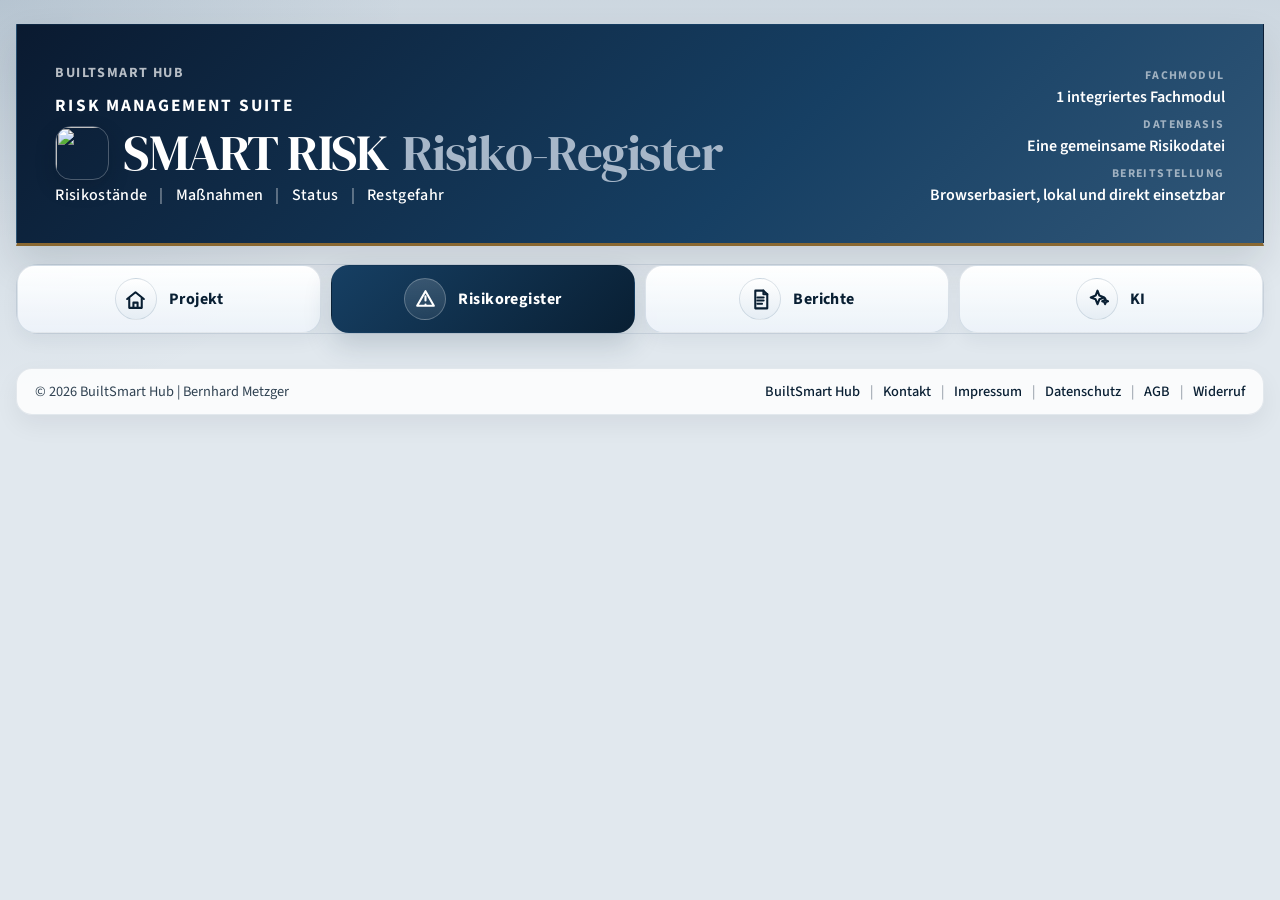
==== app/index.html @ 0a7e4579 "Place report note in process row" ====
<!DOCTYPE html>
<html lang="de">
<head>
  <meta charset="UTF-8">
  <meta name="viewport" content="width=device-width, initial-scale=1.0">
  <meta http-equiv="Cache-Control" content="no-store, no-cache, must-revalidate, max-age=0">
  <meta http-equiv="Pragma" content="no-cache">
  <meta http-equiv="Expires" content="0">
  <title>SMART RISK Risiko-Register</title>
  <link href="https://fonts.googleapis.com/css2?family=DM+Serif+Display:ital@0;1&family=Source+Sans+3:wght@400;500;600;700&family=Syne:wght@400;600;700;800&display=swap" rel="stylesheet">
  <style>
    :root {
      --bg:#e1e8ee;
      --panel:#ffffff;
      --panel-soft:#eef3f6;
      --panel-tint:#e8eef3;
      --line:#aebcca;
      --line-strong:#7f94a7;
      --text:#08131d;
      --muted:#304252;
      --brand:#163f63;
      --brand-dark:#091f33;
      --brand-soft:#ccdbe8;
      --accent:#8a6831;
      --success:#1f5f53;
      --danger:#7c3f36;
      --warning:#8a6831;
      --shadow:0 18px 36px rgba(10,23,36,0.12);
    }

    * { box-sizing:border-box; margin:0; padding:0; }

    body {
      font-family:'Source Sans 3',sans-serif;
      color:var(--text);
      background:
        radial-gradient(circle at top left, rgba(22,63,99,0.12), transparent 26%),
        linear-gradient(180deg, rgba(22,63,99,0.1), transparent 240px),
        var(--bg);
      min-height:100vh;
    }

    .app-shell {
      width:min(1500px, calc(100% - 32px));
      margin:0 auto;
      padding:24px 0 36px;
      display:flex;
      flex-direction:column;
      gap:18px;
    }

    .topbar {
      display:flex;
      justify-content:space-between;
      gap:24px;
      align-items:flex-end;
      padding:clamp(1.5rem,3vw,2.5rem) clamp(1.2rem,3vw,3rem);
      border-radius:0;
      color:#f8f9fb;
      background:linear-gradient(135deg,#0a1a30 0%, var(--brand) 60%, #315778 100%);
      border:1px solid rgba(22,63,99,0.12);
      border-bottom:3px solid var(--accent);
      box-shadow:var(--shadow);
      position:relative;
      overflow:hidden;
      flex-wrap:wrap;
    }

    .topbar::before {
      content:none;
    }

    .kicker {
      margin-bottom:10px;
      text-transform:uppercase;
      letter-spacing:0.1em;
      font-size:0.88rem;
      color:rgba(248,249,251,0.72);
      font-weight:700;
    }

    .suite-line {
      margin-bottom:8px;
      color:#ffffff;
      font-size:1.08rem;
      font-weight:700;
      letter-spacing:0.12em;
      text-transform:uppercase;
    }

    h1 {
      margin-bottom:6px;
      font-family:'DM Serif Display',serif;
      font-size:clamp(2.3rem, 3.95vw, 3.45rem);
      line-height:0.98;
      font-weight:400;
      letter-spacing:-0.03em;
      max-width:none;
      color:#ffffff;
      display:flex;
      align-items:center;
      gap:14px;
      white-space:nowrap;
      flex-wrap:wrap;
    }

    .header-brand-icon {
      width:clamp(44px, 4.2vw, 60px);
      height:clamp(44px, 4.2vw, 60px);
      flex:0 0 auto;
      object-fit:cover;
      border-radius:16px;
      border:1px solid rgba(255,255,255,0.26);
      box-shadow:0 8px 20px rgba(7,18,30,0.24);
      background:transparent;
    }

    .brand-smart {
      color:#a7b7c9;
    }

    .brand-d {
      color:#9AAFC3;
    }

    .brand-i {
      color:#9AAFC3;
    }

    .subtitle {
      margin-top:0;
      max-width:none;
      line-height:1.15;
      color:#ffffff;
      font-size:clamp(0.92rem, 1.25vw, 1.08rem);
      font-weight:500;
      letter-spacing:0.02em;
      display:flex;
      align-items:center;
      gap:0;
      width:calc(100% + 2rem);
      margin-right:-2rem;
    }

    .subtitle span {
      white-space:nowrap;
    }

    .subtitle .subtitle-sep {
      display:inline-block;
      margin:0 12px;
      color:rgba(255,255,255,0.58);
    }

    .header-left {
      display:flex;
      flex-direction:column;
      align-items:flex-start;
      gap:0;
      position:relative;
      z-index:1;
    }

    .brand-note {
      color:rgba(248,249,251,0.72);
      font-size:0.95rem;
      line-height:1.5;
      font-weight:600;
    }

    .topbar-summary {
      min-width:320px;
      display:flex;
      flex-direction:column;
      align-items:flex-end;
      gap:0.6rem;
      position:relative;
      z-index:1;
    }

    .header-right {
      padding-left:0;
      border-left:0;
    }

    .summary-stat,
    .panel,
    .module-shell,
    .kpi-card,
    .info-card,
    .banner {
      background:var(--panel);
      border:1px solid var(--line);
      box-shadow:var(--shadow);
    }

    .summary-stat {
      display:flex;
      flex-direction:column;
      align-items:flex-end;
      gap:0.22rem;
      background:none;
      border:none;
      box-shadow:none;
      padding:0;
    }

    .summary-stat span {
      font-size:0.74rem;
      letter-spacing:0.12em;
      text-transform:uppercase;
      color:rgba(248,249,251,0.58);
      font-weight:700;
    }

    .summary-stat strong {
      font-size:1rem;
      font-weight:600;
      color:#ffffff;
      line-height:1.18;
      font-family:'Source Sans 3',sans-serif;
      text-align:right;
      max-width:none;
      white-space:nowrap;
    }

    main {
      display:flex;
      flex-direction:column;
      gap:16px;
      align-items:stretch;
      min-width:0;
      position:relative;
    }

    .site-footer {
      display:flex;
      justify-content:space-between;
      align-items:center;
      gap:14px;
      flex-wrap:wrap;
      padding:12px 18px;
      border-radius:16px;
      background:rgba(255,255,255,0.82);
      border:1px solid rgba(22,63,99,0.10);
      box-shadow:0 10px 24px rgba(10,23,36,0.06);
      color:var(--muted);
      font-size:0.92rem;
    }

    .site-footer .footer-meta {
      color:var(--muted);
      font-size:0.9rem;
      font-weight:400;
      white-space:nowrap;
    }

    .site-footer .footer-links {
      display:flex;
      flex-wrap:wrap;
      align-items:center;
      gap:0;
      color:var(--muted);
      font-size:0.9rem;
      font-weight:400;
    }

    .site-footer .footer-links a,
    .site-footer .footer-links span {
      display:inline-flex;
      align-items:center;
    }

    .site-footer .footer-links a {
      color:var(--brand-dark);
      text-decoration:none;
      font-weight:500;
    }

    .site-footer .footer-links a:hover,
    .site-footer .footer-links a:focus-visible {
      text-decoration:underline;
      text-underline-offset:0.16em;
    }

    .site-footer .footer-sep {
      padding:0 10px;
      color:rgba(48,66,82,0.55);
      font-weight:400;
      user-select:none;
    }

    aside {
      display:block;
      width:100%;
      min-width:0;
      overflow:visible;
      position:relative;
      z-index:20;
    }

    aside > .panel,
    aside > details {
      min-width:0;
    }

    .module-panel {
      grid-column:1 / -1;
    }

    .command-bar-secondary {
      grid-column:1 / -1;
      display:flex;
      flex-direction:column;
      gap:8px;
      min-width:0;
      align-items:stretch;
      justify-content:flex-start;
      width:clamp(340px, 33.333%, 540px);
      margin-inline:auto;
      justify-self:center;
      position:relative;
      overflow:visible;
      isolation:isolate;
      z-index:30;
    }

    .secondary-panel-hidden {
      display:none !important;
    }

    .project-panel {
      grid-column:1 / -1;
    }

    .actions-panel {
      grid-column:1;
    }

    .ai-panel {
      grid-column:2;
    }

    .panel {
      border-radius:20px;
      overflow:hidden;
      background:linear-gradient(180deg, rgba(255,255,255,1), rgba(236,241,245,0.98));
      box-shadow:0 8px 24px rgba(13,40,64,0.05);
    }

    .module-panel {
      background:transparent;
      border:none;
      box-shadow:none;
      overflow:visible;
    }

    .module-panel .panel-body {
      padding:0;
    }

    .module-panel .nav-btn {
      width:100%;
      flex:none;
      min-width:0;
      justify-self:stretch;
      min-height:58px;
      padding:16px 20px;
      font-size:0.92rem;
      line-height:1.05;
      letter-spacing:0.02em;
      font-weight:700;
    }

    .module-panel .panel-body.nav-list {
      display:grid;
      grid-template-columns:repeat(4, minmax(0, 1fr));
      gap:10px;
      justify-content:stretch;
      align-items:stretch;
      width:100%;
    }

    .command-bar-secondary > details {
      flex:0 0 auto;
      min-width:0;
      position:relative;
      align-self:stretch;
      z-index:1;
      width:100%;
    }

    .command-bar-secondary .panel {
      border-radius:12px;
      width:100%;
      min-width:0;
      overflow:visible;
    }

    .command-bar-secondary .panel-head {
      padding:6px 9px;
      font-size:0.68rem;
      line-height:1;
      white-space:nowrap;
      overflow:hidden;
      text-overflow:ellipsis;
      border-radius:999px;
      border-bottom:0;
      box-shadow:none;
      background:rgba(255,255,255,0.82);
      border:1px solid rgba(22,63,99,0.12);
      letter-spacing:0.08em;
      text-transform:uppercase;
    }

    .command-bar-secondary > details[open] > .panel-head {
      border-radius:999px;
    }

    .command-bar-secondary .panel-body {
      position:absolute;
      left:0;
      right:0;
      top:calc(100% + 8px);
      padding:8px 10px 10px;
      gap:6px;
      z-index:30;
      max-height:min(68vh, 640px);
      overflow:auto;
      border-radius:14px;
      background:linear-gradient(180deg, rgba(255,255,255,1), rgba(236,241,245,0.98));
      box-shadow:0 20px 40px rgba(13,40,64,0.12);
      border:1px solid rgba(22,63,99,0.08);
      z-index:5000;
    }

    .command-bar-secondary .form-note {
      font-size:0.74rem;
      line-height:1.45;
    }

    .command-bar-secondary .action-btn,
    .command-bar-secondary .storage-status {
      min-height:30px;
      padding:6px 9px;
      font-size:0.78rem;
    }

    .command-bar-secondary {
      width:clamp(340px, 33.333%, 540px);
      max-width:100%;
      margin-inline:auto;
      justify-self:center;
    }

    .secondary-launcher-wrap {
      position:relative;
      margin-left:auto;
      width:32px;
      flex:0 0 auto;
      display:flex;
      align-items:center;
    }

    .secondary-launcher-menu {
      position:absolute;
      top:calc(100% + 8px);
      right:0;
      min-width:154px;
      display:grid;
      gap:6px;
      padding:8px;
      border-radius:14px;
      background:linear-gradient(180deg, rgba(255,255,255,0.99), rgba(236,241,245,0.98));
      border:1px solid rgba(22,63,99,0.12);
      box-shadow:0 18px 36px rgba(13,40,64,0.12);
      z-index:6000;
    }

    .secondary-launcher-menu[hidden] {
      display:none;
    }

    .secondary-launcher-menu button {
      width:100%;
      border:1px solid rgba(22,63,99,0.12);
      background:linear-gradient(180deg, #ffffff, #edf2f7);
      color:var(--brand-dark);
      border-radius:10px;
      padding:8px 10px;
      font-family:'Source Sans 3',sans-serif;
      font-size:0.76rem;
      font-weight:700;
      text-align:left;
      cursor:pointer;
    }

    .secondary-launcher-menu button:hover {
      background:linear-gradient(180deg, #f8fbfd, #e8eef3);
      border-color:rgba(22,63,99,0.22);
    }

    .command-bar-secondary > details[open] {
      z-index:5001;
    }

    .content {
      position:relative;
      z-index:1;
    }

    .panel-head {
      padding:14px 16px;
      background:linear-gradient(180deg, rgba(215,226,235,1), rgba(236,242,247,1));
      border-bottom:1px solid var(--line);
      font-size:0.82rem;
      font-weight:700;
      letter-spacing:0.04em;
      color:var(--brand-dark);
      line-height:1.25;
    }

    .panel-body {
      padding:14px 16px 16px;
      display:flex;
      flex-direction:column;
      gap:10px;
    }

    .collapsible-panel > summary {
      list-style:none;
      cursor:pointer;
    }

    .collapsible-panel > summary::-webkit-details-marker {
      display:none;
    }

    .collapsible-panel-head {
      display:flex;
      align-items:center;
      justify-content:space-between;
      gap:10px;
    }

    .section-title {
      display:inline-flex;
      align-items:center;
      gap:10px;
      letter-spacing:0.08em;
      text-transform:uppercase;
    }

    .section-icon {
      width:26px;
      height:26px;
      display:inline-flex;
      align-items:center;
      justify-content:center;
      border-radius:999px;
      background:linear-gradient(180deg, rgba(255,255,255,0.92), rgba(229,237,244,0.94));
      border:1px solid rgba(22,63,99,0.18);
      box-shadow:inset 0 1px 0 rgba(255,255,255,0.85);
      color:var(--brand-dark);
      flex:0 0 auto;
    }

    .section-icon svg {
      width:15px;
      height:15px;
      display:block;
      stroke:currentColor;
      fill:none;
      stroke-width:1.8;
      stroke-linecap:round;
      stroke-linejoin:round;
    }

    .ai-panel-head .section-icon {
      color:var(--danger);
      background:linear-gradient(180deg, rgba(255,248,248,0.98), rgba(245,232,233,0.96));
      border-color:rgba(168,51,60,0.16);
    }

    .section-label {
      display:inline-block;
    }

    .collapsible-panel-head::after {
      content:"";
      width:10px;
      height:10px;
      border-right:2px solid currentColor;
      border-bottom:2px solid currentColor;
      transform:rotate(45deg);
      transition:transform 0.2s ease, opacity 0.2s ease;
      opacity:0.8;
      margin-left:auto;
      flex:0 0 auto;
    }

    .collapsible-panel[open] .collapsible-panel-head::after {
      transform:rotate(225deg);
    }

    .collapsible-panel {
      transition:transform 0.22s ease, box-shadow 0.22s ease, border-color 0.22s ease, background 0.22s ease;
    }

    .collapsible-panel:hover {
      transform:translateY(-2px);
      box-shadow:0 16px 34px rgba(13,40,64,0.1);
    }

    .action-file-grid {
      display:grid;
      gap:10px;
      margin-bottom:2px;
    }

    .action-file-grid .form-field {
      gap:4px;
    }

    .action-file-grid .form-field label {
      text-transform:none;
      font-size:0.82rem;
      letter-spacing:0.02em;
    }

    .project-files-card {
      background:linear-gradient(180deg, rgba(255,255,255,0.98), rgba(244,249,253,0.96));
      border-color:rgba(22,63,99,0.12);
    }

    .project-files-head {
      display:flex;
      align-items:flex-start;
      justify-content:space-between;
      flex-wrap:wrap;
      gap:14px;
      margin-bottom:12px;
    }

    .project-files-head h3 {
      margin:0;
    }

    .project-files-head p {
      margin:6px 0 0;
      color:var(--muted-text);
      font-size:0.92rem;
      line-height:1.45;
    }

    .project-files-status {
      margin:0;
      white-space:pre-line;
      flex:1 1 100%;
      width:100%;
      min-height:auto;
      justify-content:flex-start;
      align-items:flex-start;
      text-align:left;
      overflow-wrap:anywhere;
      line-height:1.35;
    }

    .project-files-body {
      display:grid;
      gap:12px;
    }

    .project-files-body .form-note {
      margin:0;
    }

    .project-files-actions {
      display:grid;
      grid-template-columns:repeat(2, minmax(0, 1fr));
      gap:10px;
    }

    .project-files-actions .action-btn {
      width:100%;
    }

    .project-files-recent {
      display:grid;
      gap:10px;
      padding:12px;
      border-radius:14px;
      background:rgba(255,255,255,0.72);
      border:1px solid rgba(22,63,99,0.1);
    }

    .project-files-recent-head {
      display:flex;
      align-items:baseline;
      justify-content:space-between;
      gap:12px;
    }

    .project-files-recent-head h4 {
      margin:0;
      font-size:0.92rem;
      letter-spacing:0.02em;
      text-transform:uppercase;
      color:var(--brand-dark);
    }

    .project-files-recent-head span {
      color:var(--muted-text);
      font-size:0.82rem;
      white-space:nowrap;
    }

    .project-files-recent-note-inline {
      display:flex;
      gap:16px;
      align-items:flex-start;
      flex-wrap:nowrap;
    }

    .project-files-recent-note-inline span {
      min-width:0;
    }

    .field-hint {
      margin-top:4px;
      font-size:0.76rem;
      line-height:1.35;
      color:var(--muted);
      font-weight:600;
    }

    .project-export-filename-row {
      display:flex;
      align-items:stretch;
      gap:10px;
      width:min(40%, 560px);
      min-width:320px;
      margin:0 auto;
    }

    .project-export-filename-row input {
      flex:1 1 auto;
      min-width:0;
    }

    .project-export-filename-suffix {
      flex:0 0 auto;
      display:inline-flex;
      align-items:center;
      padding:0 12px;
      border-radius:12px;
      border:1px solid rgba(22,63,99,0.16);
      background:linear-gradient(180deg, #f6f8fa, #e6edf3);
      color:var(--muted-text);
      font-size:0.84rem;
      font-weight:700;
      letter-spacing:0.02em;
      white-space:nowrap;
    }

    .project-files-recent-list {
      display:grid;
      grid-template-columns:repeat(3, minmax(0, 1fr));
      gap:8px;
    }

    .project-files-recent-item {
      display:grid;
      grid-template-columns:minmax(0, 1fr) 130px;
      gap:12px;
      align-items:start;
      min-height:0;
      padding:10px 12px;
      border-radius:12px;
      background:rgba(255,255,255,0.9);
      border:1px solid rgba(22,63,99,0.08);
    }

    .project-files-recent-actions {
      display:flex;
      flex-direction:column;
      gap:6px;
      justify-content:flex-start;
    }

    .project-files-recent-meta {
      display:grid;
      gap:2px;
      min-width:0;
    }

    .project-files-recent-meta strong {
      color:var(--text);
      font-size:0.96rem;
      line-height:1.25;
    }

    .project-files-recent-meta span,
    .project-files-recent-meta small {
      color:var(--muted-text);
      font-size:0.84rem;
      line-height:1.3;
    }

    .project-files-recent-item .action-btn {
      min-height:30px;
      padding:0.34rem 0.75rem;
      display:flex;
      align-items:center;
      justify-content:center;
      text-align:center;
      line-height:1.2;
    }

    @keyframes tabLiftIn {
      from {
        opacity:0;
        transform:translateY(8px);
      }

      to {
        opacity:1;
        transform:translateY(0);
      }
    }

    .module-panel .panel-body.nav-list {
      display:grid;
      grid-template-columns:repeat(4, minmax(0, 1fr));
      gap:10px;
      padding:0;
      background:transparent;
      box-shadow:none;
      align-items:stretch;
    }

    .nav-btn,
    .action-btn {
      border:1px solid var(--line);
      background:linear-gradient(180deg, #f6f8fa, #e6edf3);
      color:var(--brand-dark);
      border-radius:12px;
      padding:13px 14px;
      font-family:'Source Sans 3',sans-serif;
      font-size:0.84rem;
      font-weight:700;
      cursor:pointer;
      text-align:left;
      transition:transform 0.2s ease, box-shadow 0.2s ease, background 0.2s ease, color 0.2s ease, border-color 0.2s ease, filter 0.2s ease;
      min-height:48px;
    }

    .nav-btn {
      width:100%;
      flex:none;
      justify-content:center;
      text-align:center;
      letter-spacing:0.03em;
      border-radius:16px;
      min-height:54px;
      padding:14px 20px;
      border:1px solid rgba(22,63,99,0.16);
      background:linear-gradient(180deg, rgba(255,255,255,0.98), rgba(237,242,247,0.96));
      position:relative;
      box-shadow:0 10px 22px rgba(15,39,62,0.06);
      animation:tabLiftIn 420ms ease both;
    }

    .module-panel .nav-list {
      display:grid;
      grid-template-columns:repeat(4, minmax(0, 1fr));
      gap:12px;
      padding:10px;
      border:1px solid rgba(22,63,99,0.10);
      border-radius:22px;
      background:linear-gradient(180deg, rgba(255,255,255,0.98), rgba(245,248,251,0.96));
      box-shadow:0 18px 36px rgba(18,41,64,0.08);
    }

    .module-panel .nav-btn {
      min-height:68px;
      padding:12px 18px 11px;
      border-radius:18px;
      border:1px solid rgba(22,63,99,0.12);
      background:linear-gradient(180deg, rgba(255,255,255,0.98), rgba(236,242,248,0.96));
      box-shadow:inset 0 1px 0 rgba(255,255,255,0.9), 0 8px 18px rgba(18,41,64,0.05);
      position:relative;
      overflow:hidden;
    }

    .module-panel .nav-btn .nav-btn-content {
      display:grid;
      grid-template-columns:42px auto;
      gap:12px;
      align-items:center;
      justify-content:center;
      width:fit-content;
      margin:0 auto;
    }

    .module-panel .nav-btn .nav-label {
      font-size:1rem;
      letter-spacing:0.03em;
      text-align:center;
      min-width:0;
    }

    .module-panel .nav-btn .nav-icon {
      width:42px;
      height:42px;
      background:linear-gradient(180deg, rgba(255,255,255,0.98), rgba(229,237,244,0.98));
      border:1px solid rgba(22,63,99,0.14);
      box-shadow:inset 0 1px 0 rgba(255,255,255,0.9);
      color:var(--brand-dark);
    }

    .nav-launcher {
      width:32px;
      min-width:32px;
      max-width:32px;
      min-height:32px;
      padding:0;
      margin-left:auto;
      align-self:center;
      background:transparent;
      border:0;
      box-shadow:none;
      border-radius:0;
    }

    .nav-launcher:hover,
    .nav-launcher:focus-visible {
      background:transparent;
      border:0;
      box-shadow:none;
      transform:none;
    }

    .nav-launcher .nav-btn-content {
      gap:0;
    }

    .nav-launcher .nav-icon {
      width:18px;
      height:18px;
      background:transparent;
      border:0;
      box-shadow:none;
    }

    .nav-launcher .nav-icon svg {
      width:18px;
      height:18px;
    }

    .nav-btn-content {
      display:inline-flex;
      align-items:center;
      justify-content:center;
      gap:16px;
      width:100%;
    }

    .nav-icon {
      width:46px;
      height:46px;
      display:inline-flex;
      align-items:center;
      justify-content:center;
      border-radius:999px;
      background:linear-gradient(180deg, rgba(255,255,255,0.98), rgba(229,237,244,0.98));
      border:1px solid rgba(22,63,99,0.16);
      color:var(--brand-dark);
      box-shadow:inset 0 1px 0 rgba(255,255,255,0.86);
      flex:0 0 auto;
    }

    .nav-icon svg {
      width:25px;
      height:25px;
      display:block;
      stroke:currentColor;
      fill:none;
      stroke-width:2;
      stroke-linecap:round;
      stroke-linejoin:round;
      flex:0 0 auto;
    }

    .nav-label {
      display:inline-block;
      line-height:1.05;
      white-space:nowrap;
      font-size:1.02rem;
      font-weight:700;
    }

    .nav-btn.active .nav-icon {
      background:linear-gradient(180deg, rgba(255,255,255,0.16), rgba(255,255,255,0.08));
      border-color:rgba(255,255,255,0.25);
      color:#ffffff;
      box-shadow:none;
    }

    .nav-btn.active .nav-icon svg {
      stroke:#ffffff !important;
    }

    .nav-btn:nth-child(1) { animation-delay:40ms; }
    .nav-btn:nth-child(2) { animation-delay:92ms; }
    .nav-btn:nth-child(3) { animation-delay:144ms; }

    #saveProjectBtn,
    #loadProjectBtn,
    #resetProjectBtn,
    #loadDemoBtn,
    #saveAiSettingsBtn,
    #testAiSettingsBtn,
    #disconnectAiSettingsBtn {
      display:flex;
      align-items:center;
      justify-content:center;
      text-align:center;
    }

    #disconnectAiSettingsBtn {
      background:linear-gradient(180deg, #f8ece9, #f0ddd8);
    }

    .nav-btn:hover,
    .action-btn:hover {
      border-color:var(--brand);
      color:var(--brand);
      background:linear-gradient(180deg, #f7fafc, #e8eef3);
      transform:translateY(-1px);
      box-shadow:0 10px 22px rgba(15,39,62,0.08);
    }

    .nav-btn.active,
    .action-btn.primary {
      background:linear-gradient(135deg, var(--brand), var(--brand-dark));
      color:#fff;
      border-color:transparent;
      box-shadow:0 12px 28px rgba(22,49,73,0.18);
      transform:translateY(-1px);
    }

    .module-panel .nav-btn.active::before {
      background:linear-gradient(180deg, rgba(255,255,255,0.6), rgba(255,255,255,0.18));
      opacity:1;
    }

    .action-btn.success {
      background:linear-gradient(180deg, #edf7f1, #d8ebe0);
      color:#245845;
      border-color:#b9d7c3;
    }

    .action-btn.danger {
      background:linear-gradient(180deg, #f9efec, #efddd8);
      color:#8a3b33;
      border-color:#dfb2aa;
    }

    .action-btn.is-loading {
      position:relative;
      padding-left:44px;
    }

    .action-btn.is-loading::before {
      content:"⌛";
      position:absolute;
      left:14px;
      top:50%;
      transform:translateY(-50%);
      font-size:0.92rem;
    }

    .action-btn.success[disabled] {
      opacity:1;
      cursor:default;
      box-shadow:0 0 0 1px rgba(255,255,255,0.16) inset;
    }

    .danger-icon-btn {
      width:32px;
      height:32px;
      display:inline-flex;
      align-items:center;
      justify-content:center;
      border-radius:999px;
      border:1px solid rgba(183,88,77,0.22);
      background:linear-gradient(180deg, #fff4f1, #f5dfd9);
      color:#9a3d33;
      font-size:1.1rem;
      font-weight:700;
      line-height:1;
      cursor:pointer;
      transition:transform 160ms ease, box-shadow 160ms ease, border-color 160ms ease;
    }

    .danger-icon-btn:hover {
      transform:translateY(-1px);
      border-color:rgba(183,88,77,0.35);
      box-shadow:0 8px 18px rgba(183,88,77,0.14);
    }

    .content {
      display:flex;
      flex-direction:column;
      gap:18px;
      min-width:0;
      width:100%;
      position:relative;
      z-index:1;
    }

    #appView {
      min-width:0;
    }

    .banner {
      border-radius:18px;
      padding:16px 18px;
      background:linear-gradient(180deg, #f5f9fc, #e8eff4);
    }

    .banner strong {
      display:block;
      margin-bottom:6px;
      color:var(--brand-dark);
      font-family:'Source Sans 3',sans-serif;
      font-size:0.98rem;
      font-weight:700;
      letter-spacing:0.01em;
      line-height:1.25;
    }

    .banner p {
      color:var(--muted);
      font-size:0.92rem;
      line-height:1.72;
    }

    .module-shell {
      border-radius:22px;
      padding:16px;
      display:flex;
      flex-direction:column;
      gap:16px;
      border:1px solid rgba(22,63,99,0.12);
      background:linear-gradient(180deg, rgba(248,251,253,0.98), rgba(237,243,247,0.96));
      box-shadow:inset 0 1px 0 rgba(255,255,255,0.7);
      min-width:0;
    }

    .module-title {
      display:flex;
      justify-content:space-between;
      gap:14px;
      align-items:flex-start;
      flex-wrap:wrap;
    }

    .module-title .badge {
      align-self:flex-start;
      margin-top:4px;
    }

    .module-title > div {
      min-width:0;
      flex:1 1 760px;
      max-width:980px;
    }

    .kpi-card,
    .info-card,
    .table-wrap {
      min-width:0;
    }

    .module-title h2 {
      margin-bottom:6px;
      color:var(--brand-dark);
      font-family:'DM Serif Display',serif;
      font-size:2rem;
      font-weight:400;
      line-height:1;
    }

    .module-title p {
      color:var(--muted);
      max-width:none;
      line-height:1.72;
      font-size:0.98rem;
    }

    .module-project-line {
      display:flex;
      align-items:baseline;
      gap:10px;
      flex-wrap:wrap;
      margin:2px 0 0;
      color:var(--brand-dark);
      line-height:1.2;
    }

    .module-header-body {
      display:flex;
      flex-direction:column;
      align-items:flex-start;
      gap:0;
      flex:1 1 auto;
      min-height:72px;
    }

    .module-project-gap {
      height:12px;
    }

    .module-project-name,
    .module-project-type,
    .module-project-location {
      font-size:1.28rem;
      font-weight:800;
      letter-spacing:0.01em;
    }

    .module-project-separator {
      font-size:1.15rem;
      font-weight:800;
      color:rgba(22,63,99,0.7);
    }

    .module-intro-copy {
      margin:0;
      color:var(--muted);
      max-width:none;
      line-height:1.65;
      font-size:0.98rem;
    }

    .module-intro-spacer {
      height:6px;
    }

    .risk-register-title-meta {
      display:flex;
      align-items:center;
      gap:10px;
      flex-wrap:wrap;
      margin-top:2px;
    }

    .risk-register-title-meta-name {
      color:var(--brand-dark);
      font-size:1.02rem;
      font-weight:700;
      line-height:1.3;
    }

    .badge {
      display:inline-flex;
      align-items:center;
      padding:6px 10px;
      border-radius:999px;
      background:rgba(22,63,99,0.08);
      color:var(--brand);
      font-size:0.76rem;
      font-weight:700;
      letter-spacing:0.04em;
      text-transform:uppercase;
      border:1px solid rgba(22,63,99,0.1);
    }

    .time-status-line {
      margin-bottom:12px;
    }

    .time-status-badge {
      display:inline-flex;
      align-items:center;
      padding:8px 12px;
      border-radius:999px;
      font-size:0.84rem;
      font-weight:700;
      letter-spacing:0.02em;
      border:1px solid transparent;
    }

    .time-status-badge.neutral {
      background:linear-gradient(180deg, #f2f5f8, #e6edf3);
      color:#526374;
      border-color:#d1dbe4;
    }

    .time-status-badge.active {
      background:linear-gradient(180deg, #eef7f1, #dbeee2);
      color:#245845;
      border-color:#b5d8c2;
    }

    .time-status-badge.warn {
      background:linear-gradient(180deg, #f9f2e5, #f0e1c5);
      color:#845f1f;
      border-color:#dec398;
    }

    .time-status-badge.critical {
      background:linear-gradient(180deg, #faece9, #f3d8d2);
      color:#8a3b33;
      border-color:#dfb2aa;
    }

    .kpi-grid,
    .card-grid {
      display:grid;
      gap:14px;
    }

    .kpi-grid {
      grid-template-columns:repeat(auto-fit,minmax(180px,1fr));
    }

    .card-grid {
      grid-template-columns:repeat(auto-fit,minmax(280px,1fr));
    }

    .ai-hub-grid {
      display:flex;
      flex-direction:column;
      gap:16px;
      min-width:0;
    }

    @media (max-width: 1180px) {
      .ai-hub-grid {
        grid-template-columns:1fr;
      }

      .ai-chat-panel-body,
      .ai-connection-panel .panel-body {
        padding:14px 14px 16px;
      }

      .ai-chat-top {
        min-height:0;
      }
    }

    .ai-chat-card {
      display:flex;
      flex-direction:column;
      gap:12px;
      align-self:stretch;
      height:auto;
    }

    .ai-chat-top {
      display:grid;
      gap:12px;
      min-height:0;
      flex:0 0 auto;
    }

    .ai-chat-bottom {
      display:grid;
      gap:10px;
      flex:1 1 auto;
      min-height:0;
    }

    .ai-chat-head {
      display:flex;
      align-items:flex-start;
      justify-content:space-between;
      gap:12px;
    }

    .ai-chat-head-copy {
      display:grid;
      gap:4px;
      min-width:0;
      flex:1 1 auto;
    }

    .ai-chat-head-copy .form-note {
      white-space:nowrap;
      overflow:hidden;
      text-overflow:ellipsis;
      font-size:0.84rem;
    }

    .ai-chat-head h3 {
      margin:0;
    }

    .ai-chat-context {
      margin:0;
      padding:10px 12px;
      border:1px solid rgba(156,173,192,0.48);
      border-radius:14px;
      background:linear-gradient(180deg, rgba(250,252,254,1), rgba(243,247,250,1));
      color:var(--muted);
      font-size:0.83rem;
      line-height:1.5;
      min-height:72px;
      display:flex;
      align-items:center;
    }

    .ai-chat-prompts {
      display:flex;
      flex-wrap:wrap;
      gap:8px;
      margin-top:4px;
    }

    .ai-chat-prompts.three-cols {
      display:grid;
      grid-template-columns:repeat(3, minmax(0, 1fr));
      align-items:stretch;
    }

    .ai-chat-prompts.three-cols .ai-chat-chip {
      width:100%;
      min-width:0;
      white-space:nowrap;
      overflow:hidden;
      text-overflow:ellipsis;
      font-size:0.86rem;
    }

    .ai-chat-prompts.help-flow {
      display:flex;
      flex-wrap:wrap;
      gap:8px;
    }

    .ai-chat-prompts.help-flow .ai-chat-chip {
      width:auto;
      white-space:nowrap;
      font-size:0.88rem;
    }

    .ai-chat-chip {
      height:auto;
      min-height:38px;
      padding:0.54rem 0.98rem;
      white-space:normal;
      line-height:1.3;
      font-size:0.9rem;
      letter-spacing:0.01em;
      box-shadow:none;
    }

    .ai-chat-history {
      display:grid;
      gap:10px;
      max-height:320px;
      overflow:auto;
      padding:12px;
      border:1px solid rgba(156,173,192,0.44);
      border-radius:16px;
      background:linear-gradient(180deg, rgba(250,252,254,1), rgba(244,247,250,1));
      box-shadow:inset 0 1px 0 rgba(255,255,255,0.85);
    }

    .ai-chat-output {
      display:grid;
      gap:8px;
      min-height:200px;
      padding:12px 13px;
      border:1px solid rgba(156,173,192,0.46);
      border-radius:16px;
      background:linear-gradient(180deg, rgba(248,251,253,1), rgba(240,245,249,1));
    }

    .ai-chat-output.tone-success {
      border-color:rgba(57,119,78,0.18);
      background:linear-gradient(180deg, rgba(243,251,245,1), rgba(231,245,235,1));
    }

    .ai-chat-output.tone-danger {
      border-color:rgba(168,51,60,0.18);
      background:linear-gradient(180deg, rgba(255,246,246,1), rgba(249,237,237,1));
    }

    .ai-chat-output.is-loading {
      border-color:rgba(24,95,64,0.24);
      background:linear-gradient(180deg, rgba(241,250,244,1), rgba(232,245,236,1));
    }

    .ai-chat-output strong {
      font-size:0.8rem;
      letter-spacing:0.08em;
      text-transform:uppercase;
      color:var(--muted);
    }

    .ai-chat-output-body {
      display:grid;
      gap:8px;
    }

    .ai-chat-output-loading {
      display:flex;
      align-items:center;
      gap:10px;
      min-height:28px;
      color:#2f7148;
      font-weight:700;
    }

    .ai-chat-output-spinner {
      width:16px;
      height:16px;
      border-radius:50%;
      border:2px solid rgba(47,113,72,0.2);
      border-top-color:#2f7148;
      animation: report-ai-spin 0.9s linear infinite;
      flex:0 0 auto;
    }

    .ai-chat-output-answer {
      white-space:pre-wrap;
      line-height:1.6;
      color:#2f7148;
      font-weight:600;
    }

    .ai-chat-output-answer strong,
    .ai-chat-bubble-body strong {
      font-weight:800;
      color:inherit;
    }

    .ai-chat-output-actions {
      display:flex;
      justify-content:flex-end;
      margin:8px 0 0;
    }

    .ai-chat-output-actions .action-btn {
      height:32px;
      min-height:32px;
      max-height:32px;
      padding-top:0.32rem;
      padding-bottom:0.32rem;
    }

    .ai-chat-log {
      display:grid;
      gap:10px;
    }

    .ai-chat-empty {
      display:grid;
      gap:4px;
      color:var(--muted);
      font-size:0.84rem;
      line-height:1.45;
    }

    .ai-chat-bubble {
      display:grid;
      gap:6px;
      padding:12px 13px;
      border-radius:14px;
      border:1px solid rgba(156,173,192,0.42);
      background:linear-gradient(180deg, rgba(255,255,255,1), rgba(247,250,253,1));
      box-shadow:inset 0 1px 0 rgba(255,255,255,0.76);
    }

    .ai-chat-bubble.user {
      border-color:rgba(22,63,99,0.18);
      background:linear-gradient(180deg, rgba(244,248,252,1), rgba(234,241,248,1));
    }

    .ai-chat-bubble.assistant {
      border-color:rgba(88,118,150,0.18);
      background:linear-gradient(180deg, rgba(255,255,255,1), rgba(244,247,250,1));
    }

    .ai-chat-bubble-head {
      display:flex;
      justify-content:space-between;
      gap:10px;
      font-size:0.72rem;
      letter-spacing:0.08em;
      text-transform:uppercase;
      color:var(--muted);
    }

    .ai-chat-bubble-body {
      white-space:pre-wrap;
      line-height:1.55;
      color:var(--ink);
      font-size:0.93rem;
    }

    .ai-chat-bubble.user .ai-chat-bubble-body {
      font-weight:700;
      color:#10263a;
    }

    .ai-chat-bubble.assistant .ai-chat-bubble-body {
      font-weight:600;
      color:#1e384f;
    }

    .ai-chat-bubble-body strong {
      font-weight:800;
    }

    .ai-chat-composer {
      display:grid;
      gap:8px;
    }

    .ai-chat-composer.compact textarea {
      height:72px;
      min-height:72px;
    }

    .ai-chat-composer textarea {
      min-height:96px;
      resize:vertical;
      padding:12px 14px;
      font-size:0.96rem;
      line-height:1.45;
    }

    .ai-chat-actions {
      display:flex;
      flex-wrap:wrap;
      gap:8px;
    }

    .ai-chat-actions .action-btn {
      height:32px;
      min-height:32px;
      max-height:32px;
      padding-top:0.32rem;
      padding-bottom:0.32rem;
      box-shadow:none;
    }

    .ai-chat-status {
      white-space:nowrap;
    }

    .ai-chat-status-neutral {
      background:linear-gradient(180deg, rgba(249,251,253,1), rgba(241,245,249,1));
      color:var(--brand-dark);
      border-color:rgba(156,173,192,0.38);
    }

    .ai-chat-status-busy {
      background:rgba(22,63,99,0.08);
      color:var(--brand-dark);
      border-color:rgba(22,63,99,0.16);
    }

    .ai-chat-status-success {
      background:rgba(57,119,78,0.1);
      color:#2f7148;
      border-color:rgba(57,119,78,0.16);
    }

    .ai-chat-status-danger {
      background:rgba(168,51,60,0.1);
      color:#a43a43;
      border-color:rgba(168,51,60,0.18);
    }

    .report-top-risk-grid {
      display:grid;
      grid-template-columns:repeat(3, minmax(0, 1fr));
      gap:12px;
    }

    @media (max-width: 980px) {
      .report-top-risk-grid {
        grid-template-columns:repeat(auto-fit, minmax(240px, 1fr));
      }
    }

    .report-option-grid {
      display:grid;
      grid-template-columns:repeat(auto-fit,minmax(240px,1fr));
      gap:12px;
      margin-top:22px;
    }

    .report-export-grid {
      display:grid;
      grid-template-columns:minmax(0, 1.25fr) minmax(0, 0.85fr);
      gap:12px;
      margin-top:14px;
    }

    @media (max-width: 920px) {
      .report-export-grid {
        grid-template-columns:1fr;
      }
    }

    .export-stack {
      display:grid;
      gap:12px;
    }

    .export-mini-card {
      border:1px solid rgba(156,173,192,0.72);
      border-radius:16px;
      padding:14px 16px;
      background:
        radial-gradient(circle at top right, rgba(22,63,99,0.05), transparent 42%),
        linear-gradient(180deg, #ffffff, #eef3f7);
      box-shadow:inset 0 1px 0 rgba(255,255,255,0.8);
    }

    .export-mini-card h4 {
      margin-bottom:8px;
      font-family:'Source Sans 3',sans-serif;
      font-size:0.98rem;
      font-weight:700;
      color:var(--brand-dark);
    }

    .export-format-help {
      padding-left:18px;
      display:grid;
      gap:4px;
      margin:10px 0 0;
      color:var(--muted);
      font-size:0.9rem;
      line-height:1.55;
    }

    .export-format-help strong {
      color:var(--brand-dark);
    }

    .report-output-actions .action-btn {
      text-decoration:none;
    }

    .export-mini-card-secondary {
      background:
        radial-gradient(circle at top right, rgba(22,63,99,0.04), transparent 42%),
        linear-gradient(180deg, #ffffff, #f4f7fa);
    }

    .report-mode-grid {
      display:grid;
      grid-template-columns:repeat(auto-fit,minmax(260px,1fr));
      gap:10px;
      margin-top:8px;
      margin-bottom:4px;
    }

    .report-mode-card {
      position:relative;
      display:flex;
      flex-direction:column;
      gap:4px;
      align-items:flex-start;
      width:100%;
      text-align:left;
      padding:14px 16px 14px 20px;
      border-radius:16px;
      border:1px solid rgba(156,173,192,0.72);
      background:
        radial-gradient(circle at top right, rgba(22,63,99,0.06), transparent 42%),
        linear-gradient(180deg, #ffffff, #eef2f5);
      box-shadow:inset 0 1px 0 rgba(255,255,255,0.78);
      cursor:pointer;
      transition:border-color .18s ease, box-shadow .18s ease, transform .18s ease, background .18s ease;
      font-family:'Source Sans 3',sans-serif;
      color:var(--text);
    }

    .report-mode-card:hover {
      transform:translateY(-1px);
      border-color:rgba(65,97,143,0.34);
      box-shadow:0 10px 20px rgba(10,23,36,0.06), inset 0 1px 0 rgba(255,255,255,0.86);
    }

    .report-mode-card.is-active {
      border-color:rgba(17,24,34,0.62);
      background:
        radial-gradient(circle at top right, rgba(17,24,34,0.14), transparent 42%),
        linear-gradient(180deg, #f8f9fb, #d7dde5);
      box-shadow:0 18px 32px rgba(10,23,36,0.12), inset 0 1px 0 rgba(255,255,255,0.82);
      transform:translateY(-1px);
    }

    .report-mode-card[data-report-mode="risk"]::before {
      background:linear-gradient(180deg, #b4584d, #d38a7f);
    }

    .report-mode-card[data-report-mode="management"]::before {
      background:linear-gradient(180deg, #163f63, #4a6d8a);
    }

    .report-mode-card[data-report-mode="risk"] strong {
      color:#8a3b33;
    }

    .report-mode-card[data-report-mode="management"] strong {
      color:#163f63;
    }

    .report-mode-card[data-report-mode="risk"].is-active strong {
      color:#6f2e28;
    }

    .report-mode-card[data-report-mode="management"].is-active strong {
      color:#0f3050;
    }

    .report-mode-card::before {
      content:"";
      position:absolute;
      inset:0 auto 0 0;
      width:6px;
      border-radius:16px 0 0 16px;
      background:linear-gradient(180deg, #9faabc, #c6d0db);
    }

    .report-mode-card.is-active::before {
      background:linear-gradient(180deg, #111111, #505a63);
    }

    .report-mode-card strong {
      font-size:1rem;
      line-height:1.2;
      color:var(--brand-dark);
    }

    .report-mode-card.is-active strong {
      color:#08111c;
    }

    .report-mode-card span {
      font-size:0.88rem;
      line-height:1.45;
      color:var(--muted);
    }

    .report-mode-card.is-active span {
      color:#2f3b49;
    }

    .report-option-card {
      position:relative;
      display:flex;
      gap:12px;
      align-items:flex-start;
      padding:14px 16px;
      border-radius:16px;
      border:1px solid rgba(156,173,192,0.72);
      background:linear-gradient(180deg, #ffffff, #edf1f5);
      box-shadow:inset 0 1px 0 rgba(255,255,255,0.78);
      cursor:pointer;
      transition:border-color .18s ease, box-shadow .18s ease, transform .18s ease, background .18s ease;
    }

    .report-option-card:hover {
      transform:translateY(-1px);
      border-color:rgba(65,97,143,0.34);
      box-shadow:0 10px 20px rgba(10,23,36,0.06), inset 0 1px 0 rgba(255,255,255,0.86);
    }

    .report-option-card.is-active {
      border-color:rgba(17,24,34,0.62);
      background:
        radial-gradient(circle at top right, rgba(17,24,34,0.14), transparent 38%),
        linear-gradient(180deg, #f7f8fa, #d7dde5);
      box-shadow:0 18px 32px rgba(10,23,36,0.12), inset 0 1px 0 rgba(255,255,255,0.78);
      transform:translateY(-1px);
    }

    .report-option-card.is-active::before {
      content:"";
      position:absolute;
      inset:0 auto 0 0;
      width:6px;
      border-radius:16px 0 0 16px;
      background:linear-gradient(180deg, #111111, #505a63);
    }

    .report-option-card input {
      position:absolute;
      opacity:0;
      pointer-events:none;
      width:1px;
      height:1px;
    }

    .report-mode-check,
    .report-option-check {
      width:18px;
      height:18px;
      margin-top:3px;
      flex:0 0 auto;
      border-radius:6px;
      border:1.5px solid #8a96a3;
      background:linear-gradient(180deg, #e4ebf1, #cfd8e1);
      position:relative;
      display:inline-flex;
      align-items:center;
      justify-content:center;
      box-shadow:inset 0 1px 0 rgba(255,255,255,0.8);
    }

    .report-mode-check::before,
    .report-option-check::before {
      content:"";
      width:6px;
      height:3px;
      border-left:2px solid #111111;
      border-bottom:2px solid #111111;
      transform:rotate(-45deg) translateY(-1px);
      opacity:0;
      transition:opacity .16s ease, border-color .16s ease;
    }

    .report-mode-card:not(.is-active) .report-mode-check,
    .report-option-card:not(.is-active) .report-option-check {
      background:linear-gradient(180deg, #e4ebf1, #cfd8e1);
      border-color:#8a96a3;
    }

    .report-mode-card:not(.is-active) .report-mode-check::before,
    .report-option-card:not(.is-active) .report-option-check::before {
      opacity:0;
    }

    .report-mode-card.is-active .report-mode-check,
    .report-option-card.is-active .report-option-check {
      border-color:#111111;
      background:linear-gradient(180deg, #111111, #505a63);
      box-shadow:inset 0 1px 0 rgba(255,255,255,0.12);
    }

    .report-mode-card.is-active .report-mode-check::before,
    .report-option-card.is-active .report-option-check::before {
      border-left-color:#ffffff;
      border-bottom-color:#ffffff;
      opacity:1;
    }

    .report-option-copy {
      display:flex;
      flex-direction:column;
      gap:4px;
    }

    .report-option-copy strong {
      color:var(--brand-dark);
      font-size:0.98rem;
      line-height:1.2;
    }

    .report-option-card.is-active .report-option-copy strong {
      color:#08111c;
    }

    .report-option-copy span {
      color:var(--muted);
      font-size:0.88rem;
      line-height:1.45;
    }

    .report-option-card.is-active .report-option-copy span {
      color:#2f3b49;
    }

    .report-top-risk-grid .risk-tone-card {
      position:relative;
      overflow:hidden;
      display:flex;
      flex-direction:column;
      gap:5px;
      min-height:210px;
    }

    .report-top-risk-grid .risk-tone-card::before {
      content:"";
      position:absolute;
      inset:0 auto 0 0;
      width:6px;
      border-radius:14px 0 0 14px;
      background:linear-gradient(180deg, #9faabc, #c6d0db);
    }

    .report-top-risk-grid .risk-tone-card.risk-tone-critical {
      background:
        radial-gradient(circle at top right, rgba(180,88,77,0.1), transparent 38%),
        linear-gradient(180deg, #ffffff, #f8ebe9);
      border-color:rgba(180,88,77,0.22);
    }

    .report-top-risk-grid .risk-tone-card.risk-tone-critical::before {
      background:linear-gradient(180deg, #b4584d, #d38a7f);
    }

    .report-top-risk-grid .risk-tone-card.risk-tone-warn {
      background:
        radial-gradient(circle at top right, rgba(169,134,65,0.1), transparent 38%),
        linear-gradient(180deg, #ffffff, #f7f2e4);
      border-color:rgba(169,134,65,0.22);
    }

    .report-top-risk-grid .risk-tone-card.risk-tone-warn::before {
      background:linear-gradient(180deg, #a98641, #cfab68);
    }

    .report-top-risk-grid .risk-tone-card.risk-tone-neutral {
      background:
        radial-gradient(circle at top right, rgba(79,132,178,0.08), transparent 38%),
        linear-gradient(180deg, #ffffff, #edf4fa);
      border-color:rgba(79,132,178,0.18);
    }

    .report-top-risk-grid .risk-tone-card.risk-tone-neutral::before {
      background:linear-gradient(180deg, #4f84b2, #7aa7cf);
    }

    .report-top-risk-grid .risk-tone-card label {
      font-size:0.79rem;
      letter-spacing:0.05em;
      color:#425466;
      font-weight:700;
    }

    .risk-top-risk-title {
      margin:0 0 7px;
      min-height:2.72em;
      display:grid;
      grid-template-rows:1.36em 1.36em;
      row-gap:0;
      align-content:start;
    }

    .risk-top-risk-title-line {
      display:block;
      font-size:1.04rem;
      line-height:1.12;
      font-weight:900;
      color:#0b2036;
      min-height:1.36em;
      overflow:hidden;
    }

    .risk-top-risk-title-line.is-empty {
      opacity:0;
    }

    .risk-top-risk-list {
      margin:0;
      padding:0 0 0 16px;
      display:grid;
      gap:2px;
      color:#4b5d6e;
      font-size:0.86rem;
      line-height:1.18;
    }

    .risk-top-risk-list li {
      margin:0;
    }

    .report-output-card .code-box {
      max-height:none;
      min-height:220px;
      resize:vertical;
      overflow:auto;
    }

    .report-output-card textarea.code-box {
      width:100%;
      border:1px solid var(--line);
      border-radius:18px;
      background:linear-gradient(180deg, rgba(255,255,255,0.98), rgba(245,248,251,0.98));
      font-family:'Source Sans 3','Segoe UI',sans-serif;
      font-size:0.97rem;
      color:var(--brand-dark);
      line-height:1.58;
      padding:20px 20px 22px;
      letter-spacing:0.012em;
      font-variant-numeric:tabular-nums;
      box-shadow:inset 0 1px 0 rgba(255,255,255,0.85);
      outline:none;
      appearance:none;
      -webkit-appearance:none;
      -moz-appearance:none;
    }

    .report-output-card textarea.code-box:focus {
      border-color:rgba(22,63,99,0.35);
      box-shadow:0 0 0 3px rgba(22,63,99,0.08), inset 0 1px 0 rgba(255,255,255,0.9);
    }

    .report-output-card textarea.code-box::selection {
      background:rgba(22,63,99,0.14);
    }

    .report-output-card .report-draft-editor {
      min-height:220px;
      white-space:normal;
    }

    .report-output-card .report-draft-editor:focus {
      outline:none;
    }

    .report-output-card .report-document-title,
    .report-workshop-card .report-document-title {
      margin:0 0 14px;
      padding:0 0 10px;
      font-family:'DM Serif Display',Georgia,serif;
      font-size:1.42rem;
      line-height:1.1;
      letter-spacing:0.015em;
      font-weight:700;
      color:var(--brand-dark);
      border-bottom:1px solid rgba(22,63,99,0.12);
    }

    .report-output-card .report-section-heading,
    .report-workshop-card .report-section-heading {
      margin:16px 0 6px;
      font-size:1.02rem;
      font-weight:800;
      color:var(--brand-dark);
    }

    .report-output-card .report-section-heading strong,
    .report-workshop-card .report-section-heading strong {
      font-weight:800;
    }

    .report-output-card .report-section-number,
    .report-workshop-card .report-section-number {
      color:var(--brand-blue);
      margin-right:6px;
    }

    .report-output-card .report-project-line,
    .report-workshop-card .report-project-line {
      margin:0 0 5px;
      color:var(--brand-dark);
      line-height:1.45;
      font-weight:400;
    }

    .report-output-card .report-project-line-main,
    .report-workshop-card .report-project-line-main {
      font-size:1.18rem;
      font-weight:800;
    }

    .report-output-card .report-project-line-main span,
    .report-workshop-card .report-project-line-main span {
      font-weight:800;
    }

    .report-output-card .report-project-line-secondary,
    .report-workshop-card .report-project-line-secondary {
      font-size:1rem;
      font-weight:400;
    }

    .report-output-card .report-meta-line,
    .report-workshop-card .report-meta-line {
      margin:0 0 6px;
      color:var(--muted-text);
      font-size:0.92rem;
    }

    .report-output-card .report-meta-line-break,
    .report-workshop-card .report-meta-line-break {
      margin-bottom:12px;
    }

    .report-output-card .report-paragraph,
    .report-workshop-card .report-paragraph {
      margin:0 0 10px;
      line-height:1.72;
    }

    .report-output-card .report-paragraph-spacer,
    .report-workshop-card .report-paragraph-spacer {
      height:10px;
    }

    .report-draft-toolbar {
      display:flex;
      flex-wrap:nowrap;
      gap:8px;
      align-items:center;
      margin:12px 0 10px;
      width:100%;
      overflow-x:auto;
    }

    .report-draft-toolbar-group,
    .report-draft-toolbar-history {
      display:flex;
      flex-wrap:nowrap;
      gap:8px;
      align-items:center;
    }

    .report-draft-toolbar-history {
      margin-left:auto;
      width:auto;
      align-items:center;
      justify-content:flex-end;
    }

    .report-draft-toolbar .action-btn,
    .report-draft-toolbar-history .action-btn {
      font-family:'Source Sans 3',sans-serif;
      font-size:0.8rem;
      font-weight:700;
      line-height:1.15;
      letter-spacing:0;
      width:auto;
      min-width:0;
      padding:0.45rem 0.72rem;
      min-height:38px;
      display:inline-flex;
      align-items:center;
      justify-content:center;
      text-align:center;
      white-space:nowrap;
      flex:0 0 auto;
      position:relative;
    }

    .report-draft-toolbar-history .action-btn {
      width:11rem;
      min-width:11rem;
    }

    .report-draft-toolbar-spacer {
      flex:1 1 auto;
      min-width:16px;
    }

    .report-draft-toolbar .action-btn {
      min-height:34px;
      border-radius:999px;
    }

    .report-draft-toolbar .action-btn:hover,
    .report-draft-toolbar-history .action-btn:hover,
    .report-draft-toolbar .action-btn.primary:hover,
    .report-draft-toolbar-history .action-btn.primary:hover {
      transform:none;
      box-shadow:0 8px 18px rgba(15,39,62,0.08);
    }

    .report-process-note {
      margin:0 0 12px;
      padding:10px 12px 9px;
      border-radius:14px;
      background:rgba(255,255,255,0.7);
      border:1px solid rgba(22,63,99,0.12);
      color:var(--text);
    }

    .report-process-note strong {
      display:block;
      margin:0 0 8px;
      font-size:0.92rem;
      letter-spacing:0.02em;
      text-transform:uppercase;
      color:var(--brand-dark);
    }

    .report-process-grid {
      display:grid;
      grid-template-columns:repeat(5, minmax(0, 1fr));
      gap:10px;
      color:var(--muted-text);
      align-items:stretch;
    }

    .report-process-step.optional {
      background:
        radial-gradient(circle at top right, rgba(22,63,99,0.06), transparent 42%),
        linear-gradient(180deg, #fbfdff, #f2f7fb);
      border-style:dashed;
    }

    .report-process-step {
      display:grid;
      grid-template-columns:auto 1fr;
      gap:10px;
      align-items:start;
      padding:10px 12px;
      border-radius:12px;
      background:rgba(255,255,255,0.9);
      border:1px solid rgba(22,63,99,0.08);
      box-shadow:inset 0 1px 0 rgba(255,255,255,0.65);
    }

    .report-process-step-number {
      display:inline-flex;
      align-items:center;
      justify-content:center;
      min-width:26px;
      height:26px;
      border-radius:999px;
      background:rgba(22,63,99,0.12);
      color:var(--brand-dark);
      font-size:0.86rem;
      font-weight:800;
      line-height:1;
    }

    .report-process-step-text {
      font-size:0.94rem;
      line-height:1.42;
    }

    .report-process-step-flag {
      display:inline-flex;
      align-items:center;
      justify-content:center;
      margin-right:8px;
      padding:2px 8px;
      border-radius:999px;
      background:rgba(22,63,99,0.1);
      color:var(--brand-dark);
      font-size:0.76rem;
      font-weight:800;
      letter-spacing:0.02em;
      text-transform:uppercase;
      vertical-align:baseline;
    }

    .report-process-step-note {
      display:block;
      margin-top:6px;
      color:var(--muted-text);
      font-size:0.86rem;
      line-height:1.42;
    }

    .report-process-note-tile {
      display:grid;
      grid-template-columns:auto 1fr;
      gap:10px;
      align-items:start;
      padding:10px 12px;
      border-radius:12px;
      background:rgba(255,255,255,0.84);
      border:1px dashed rgba(22,63,99,0.18);
      color:var(--muted-text);
      font-family:inherit;
      font-size:0.94rem;
      line-height:1.42;
      min-height:100%;
    }

    .report-process-note-badge {
      display:inline-flex;
      align-items:center;
      justify-content:center;
      min-width:26px;
      height:26px;
      border-radius:999px;
      background:rgba(22,63,99,0.12);
      color:var(--brand-dark);
      font-size:0.9rem;
      font-weight:800;
      line-height:1;
    }

    .report-process-note-text {
      font-family:inherit;
      padding-top:1px;
    }

    @media (max-width: 900px) {
      .report-process-grid {
        grid-template-columns:repeat(2, minmax(0, 1fr));
      }

      .report-process-step:nth-child(2) {
        grid-column:1 / -1;
      }

      .project-files-head {
        flex-direction:column;
      }

      .project-files-actions {
        grid-template-columns:1fr;
      }

      .project-files-recent-list,
      .project-files-recent-head,
      .project-files-recent-item {
        grid-template-columns:1fr;
      }

      .project-files-recent-actions {
        flex-direction:column;
      }

      .project-files-recent-note-inline {
        flex-direction:column;
        flex-wrap:wrap;
        gap:4px;
      }

      .project-export-filename-row {
        flex-direction:column;
        width:100%;
        min-width:0;
      }

      .project-export-filename-suffix {
        justify-content:flex-start;
        width:max-content;
      }

      .project-files-recent-item .action-btn {
        width:100%;
      }
    }

    .report-output-card .report-draft-editor ul,
    .report-output-card .report-draft-editor ol {
      margin:0 0 12px 1.25em;
      padding-left:1.1em;
    }

    .report-output-card .report-draft-editor li {
      margin:0 0 5px;
    }

    .report-output-card .report-draft-editor font[size="5"] {
      font-size:1.18em;
    }

    .report-output-card .report-draft-editor font[size="4"] {
      font-size:1.08em;
    }

    .report-output-card .report-draft-editor font[size="3"] {
      font-size:1em;
    }

    .report-output-card .report-draft-editor font[size="2"] {
      font-size:0.9em;
    }

    .report-output-card .report-draft-editor blockquote {
      margin:0 0 12px;
      padding:4px 0 4px 16px;
      border-left:5px solid rgba(22,63,99,0.7);
      background:rgba(22,63,99,0.04);
      border-radius:0 8px 8px 0;
      color:#334454;
      font-style:italic;
      display:block;
    }

    .report-draft-toolbar-note {
      margin:0 0 10px;
      color:#1f3e5d;
      font-size:0.88rem;
      line-height:1.35;
      font-weight:600;
    }

    .report-output-card,
    .report-workshop-card {
      margin-top:4px;
    }

    .report-output-actions {
      margin-top:10px;
      display:flex;
      gap:10px;
      flex-wrap:wrap;
      justify-content:center;
      width:100%;
      max-width:none;
    }

    .report-output-actions .action-btn {
      display:flex;
      align-items:center;
      justify-content:center;
      text-align:center;
      white-space:nowrap;
      width:100%;
      min-height:56px;
      padding:16px 24px;
    }

    .ai-workshop-grid {
      display:grid;
      grid-template-columns:repeat(2, minmax(0, 1fr));
      gap:10px;
      margin-top:10px;
    }

    .report-workshop-actions {
      grid-template-columns:minmax(0, 1fr);
      justify-content:center;
      width:100%;
      max-width:none;
    }

    .report-workshop-actions-inline {
      grid-template-columns:repeat(3, minmax(0, 1fr));
    }

    .report-workshop-actions .action-btn {
      white-space:nowrap;
      width:100%;
      min-height:56px;
      padding:16px 24px;
    }

    .form-field input::placeholder,
    .form-field textarea::placeholder,
    .report-export-grid input::placeholder {
      color:rgba(22,63,99,0.42);
      opacity:1;
      font-style:italic;
    }

    @media (max-width: 640px) {
      .report-process-grid {
        grid-template-columns:1fr;
      }

      .report-process-step:nth-child(2) {
        grid-column:auto;
      }
    }

    .ai-workshop-grid .action-btn {
      display:flex;
      align-items:center;
      justify-content:center;
      text-align:center;
      min-height:56px;
      line-height:1.25;
      white-space:nowrap;
    }

    .ai-workshop-result-actions {
      display:grid;
      grid-template-columns:repeat(2, minmax(0, 1fr));
      gap:10px;
      margin-top:12px;
      align-items:stretch;
    }

    .ai-workshop-result-actions .action-btn {
      display:flex;
      align-items:center;
      justify-content:center;
      text-align:center;
      min-height:52px;
      line-height:1.25;
    }

    .ai-workshop-output {
      margin-top:10px;
      min-height:200px;
      resize:vertical;
      overflow:auto;
      display:flex;
      flex-direction:column;
      justify-content:center;
      align-items:stretch;
    }

    .report-output-card .report-draft-editor,
    .report-workshop-card .ai-workshop-output {
      max-width:100%;
      box-sizing:border-box;
      overflow-x:hidden;
      overflow-wrap:anywhere;
      word-break:break-word;
    }

    .report-output-card .report-draft-editor > div,
    .report-output-card .report-draft-editor .report-document-title,
    .report-output-card .report-draft-editor .report-meta-line,
    .report-output-card .report-draft-editor .report-section-heading,
    .report-output-card .report-draft-editor .report-paragraph,
    .report-workshop-card .ai-workshop-output > div,
    .report-workshop-card .ai-workshop-output .report-document-title,
    .report-workshop-card .ai-workshop-output .report-meta-line,
    .report-workshop-card .ai-workshop-output .report-section-heading,
    .report-workshop-card .ai-workshop-output .report-paragraph {
      max-width:100%;
      white-space:normal;
      overflow-wrap:anywhere;
      word-break:break-word;
    }

    .ai-workshop-output.is-loading {
      opacity:0.85;
    }

    .report-ai-loader {
      display:inline-flex;
      flex-wrap:nowrap;
      align-items:center;
      gap:8px;
      margin:8px 0 3px;
      padding:7px 10px;
      border-radius:10px;
      background:rgba(255,255,255,0.55);
      border:1px solid rgba(22,63,99,0.12);
      color:var(--brand-dark);
      font-weight:700;
      font-size:0.92rem;
      width:fit-content;
      max-width:100%;
      align-self:flex-start;
    }

    .report-ai-loader-spinner {
      width:14px;
      height:14px;
      border-radius:50%;
      border:2px solid rgba(22,63,99,0.2);
      border-top-color:var(--brand-blue);
      animation: report-ai-spin 0.9s linear infinite;
      flex:0 0 auto;
    }

    .report-ai-loader-text {
      line-height:1.2;
      flex:1 1 auto;
      min-width:0;
      white-space:nowrap;
    }

    .report-ai-loader-percent {
      flex:0 0 auto;
      min-width:38px;
      text-align:right;
      font-variant-numeric:tabular-nums;
      color:var(--brand-dark);
      font-weight:800;
    }

    .ai-workshop-output.tone-success {
      border-color:rgba(93,151,118,0.45);
      background:linear-gradient(180deg, rgba(232,244,236,1), rgba(217,233,222,1));
      color:#245845;
    }

    .ai-workshop-output.tone-danger {
      border-color:rgba(183,85,84,0.45);
      background:linear-gradient(180deg, rgba(248,233,231,1), rgba(239,221,219,1));
      color:#8c3b39;
    }

    .ai-workshop-result-list {
      display:grid;
      gap:12px;
      margin-top:10px;
    }

    .ai-workshop-result-card {
      border:1px dashed rgba(43,56,78,0.2);
      border-radius:14px;
      background:rgba(255,255,255,0.7);
      padding:12px 12px 10px;
      display:grid;
      gap:10px;
      box-shadow:0 1px 0 rgba(255,255,255,0.75) inset;
    }

    .ai-workshop-result-card-head {
      display:flex;
      align-items:flex-start;
      justify-content:space-between;
      gap:10px;
    }

    @keyframes report-ai-spin {
      from { transform: rotate(0deg); }
      to { transform: rotate(360deg); }
    }

    .ai-workshop-result-card-head .badge {
      background:rgba(43,56,78,0.08);
      color:#2b384e;
    }

    .ai-workshop-result-card-grid {
      display:grid;
      grid-template-columns:repeat(2, minmax(0, 1fr));
      gap:10px;
      align-items:stretch;
    }

    .ai-workshop-result-card-column {
      display:grid;
      gap:10px;
      min-width:0;
      height:100%;
      align-content:start;
    }

    .ai-workshop-result-card-row {
      display:grid;
      grid-template-columns:repeat(2, minmax(0, 1fr));
      gap:10px;
      min-width:0;
    }

    .ai-workshop-result-card-grid > div {
      display:grid;
      gap:4px;
      min-width:0;
    }

    .ai-workshop-result-card-column > div {
      display:grid;
      gap:3px;
      min-width:0;
      padding:6px 8px;
      border-radius:12px;
      background:rgba(255,255,255,0.65);
      border:1px solid rgba(156,173,192,0.22);
      min-height:56px;
    }

    .ai-workshop-result-card-row > div {
      display:grid;
      gap:3px;
      min-width:0;
      padding:6px 8px;
      border-radius:12px;
      background:rgba(255,255,255,0.65);
      border:1px solid rgba(156,173,192,0.22);
      min-height:56px;
    }

    .risk-input-grid,
    .risk-output-grid {
      display:grid;
      grid-template-columns:repeat(4, minmax(0, 1fr));
      gap:12px;
      align-items:start;
      grid-column:1 / -1;
    }

    .risk-grid-spacer {
      min-width:0;
      min-height:1px;
      visibility:hidden;
    }

    @media (max-width: 1140px) {
      .risk-input-grid,
      .risk-output-grid {
        grid-template-columns:repeat(2, minmax(0, 1fr));
      }
    }

    @media (max-width: 720px) {
      .risk-input-grid,
      .risk-output-grid {
        grid-template-columns:1fr;
      }
    }

    .ai-workshop-result-card-grid > div span {
      font-size:12px;
      font-weight:700;
      letter-spacing:0.02em;
      text-transform:uppercase;
      color:rgba(43,56,78,0.58);
    }

    .ai-workshop-result-card-grid > div strong {
      display:block;
      margin-top:0;
      font-size:14px;
      line-height:1.35;
      color:#2b384e;
      overflow-wrap:anywhere;
    }

    .ai-workshop-result-formula {
      margin-top:10px;
      padding:8px 10px;
      border-radius:12px;
      background:rgba(22,63,99,0.05);
      color:#526374;
      font-size:0.88rem;
      line-height:1.45;
      font-weight:600;
    }

    .ai-workshop-result-description {
      display:grid;
      gap:5px;
      padding-top:2px;
    }

    .ai-workshop-result-description > span {
      font-size:12px;
      font-weight:700;
      letter-spacing:0.02em;
      text-transform:uppercase;
      color:rgba(43,56,78,0.58);
    }

    .ai-workshop-result-description > p {
      margin:0;
      color:#2b384e;
      line-height:1.45;
      overflow-wrap:anywhere;
      word-break:break-word;
      white-space:normal;
    }

    .ai-workshop-result-foot {
      border-top:1px solid rgba(43,56,78,0.1);
      padding-top:8px;
      display:grid;
      gap:8px;
      margin-top:2px;
    }

    .ai-workshop-result-foot-head {
      font-weight:700;
      color:#2b384e;
      font-size:13px;
      letter-spacing:0.01em;
    }

    .ai-workshop-result-foot-grid {
      display:grid;
      grid-template-columns:1fr;
      gap:12px;
    }

    .ai-workshop-result-foot-item {
      display:grid;
      gap:5px;
      min-width:0;
    }

    .ai-workshop-result-foot-item span {
      font-size:12px;
      font-weight:800;
      letter-spacing:0.02em;
      text-transform:uppercase;
      color:rgba(43,56,78,0.58);
    }

    .ai-workshop-result-foot-item p {
      margin:0;
      color:#2b384e;
      line-height:1.4;
      overflow-wrap:anywhere;
      word-break:break-word;
      white-space:normal;
    }

    .report-output-card {
      grid-column:1 / -1;
    }

    .report-output-card .form-note {
      max-width:68ch;
    }

    .report-output-card .code-box {
      min-height:200px;
    }

    .report-workshop-card .ai-workshop-output {
      min-height:180px;
    }

    .report-top-risk-grid {
      margin-top:10px;
    }

    .kpi-card {
      border-radius:18px;
      padding:18px 18px 16px;
      min-height:146px;
      display:grid;
      gap:10px;
      align-content:start;
      position:relative;
      overflow:hidden;
      background:linear-gradient(180deg, #ffffff, #eef3f7);
    }

    .eva-kpi-stack .kpi-card,
    .eva-kpi-secondary .kpi-card {
      justify-items:center;
      text-align:center;
    }

    .kpi-card::before {
      content:"";
      position:absolute;
      inset:0 0 auto 0;
      height:5px;
      background:var(--brand);
    }

    .kpi-card.gold::before { background:var(--accent); }
    .kpi-card.green::before { background:var(--success); }
    .kpi-card.blue::before { background:var(--signal-neu); }
    .kpi-card.time-active::before { background:#4d8f68; }
    .kpi-card.time-warn::before { background:#a98641; }
    .kpi-card.time-critical::before { background:#b4584d; }
    .kpi-card.report-critical::before { background:linear-gradient(90deg, #b4584d, #d38a7f); }
    .kpi-card.report-eva {
      background:
        radial-gradient(circle at top right, rgba(180,88,77,0.08), transparent 42%),
        linear-gradient(180deg, #ffffff, #f8e7e3);
      border-color:rgba(180,88,77,0.22);
    }
    .kpi-card.report-eva::before {
      background:linear-gradient(90deg, #b4584d, #e0a197);
    }
    .kpi-card.report-risk {
      background:
        radial-gradient(circle at top right, rgba(180,88,77,0.12), transparent 42%),
        linear-gradient(180deg, #ffffff, #f6ddd8);
      border-color:rgba(180,88,77,0.24);
    }
    .kpi-card.report-risk::before {
      background:linear-gradient(90deg, #b4584d, #d38a7f);
    }

    .kpi-label {
      color:var(--muted);
      font-size:0.76rem;
      text-transform:uppercase;
      letter-spacing:0.06em;
      font-weight:700;
    }

    .kpi-value {
      font-family:'DM Serif Display',serif;
      font-size:clamp(1.55rem,3vw,2.05rem);
      color:var(--brand-dark);
      line-height:1.15;
      letter-spacing:-0.02em;
    }

    .eva-kpi-stack .kpi-value,
    .eva-kpi-secondary .kpi-value {
      justify-self:center;
    }

    .kpi-sub {
      color:var(--muted);
      font-size:0.84rem;
      line-height:1.6;
      padding-top:10px;
      border-top:1px solid rgba(147,166,183,0.35);
    }

    .eva-kpi-stack .kpi-sub,
    .eva-kpi-secondary .kpi-sub {
      width:100%;
      text-align:center;
    }

    .kpi-card.report-eva .kpi-sub {
      white-space:pre-line;
      line-height:1.45;
    }

    .kpi-card.report-risk .kpi-sub {
      white-space:pre-line;
      line-height:1.45;
    }

    .kpi-card.time-active .kpi-sub {
      white-space:pre-line;
    }

    .report-summary-card {
      cursor:pointer;
      transition:transform 140ms ease, box-shadow 140ms ease, border-color 140ms ease;
      position:relative;
    }

    .report-summary-card:hover {
      transform:translateY(-2px);
      box-shadow:0 24px 42px rgba(10,23,36,0.16);
      border-color:rgba(22,63,99,0.3);
      background:linear-gradient(180deg, rgba(255,255,255,0.98), rgba(238,245,250,0.96));
    }

    .report-summary-card:hover .kpi-label {
      color:var(--brand-dark);
    }

    .report-summary-card:hover .kpi-value {
      color:var(--brand);
    }

    .report-summary-card:focus-visible {
      outline:3px solid rgba(22,63,99,0.24);
      outline-offset:2px;
    }

    .report-summary-card:active {
      transform:translateY(0);
      box-shadow:0 18px 30px rgba(10,23,36,0.12);
    }

    #monte-p80-costs {
      scroll-margin-top:24px;
    }

    .jump-anchor-highlight {
      outline:2px solid rgba(180,88,77,0.38);
      box-shadow:0 0 0 4px rgba(180,88,77,0.08), var(--shadow);
    }

    .info-card {
      border-radius:18px;
      padding:16px;
      background:linear-gradient(180deg, #ffffff, #f1f5f8);
    }

    .info-card.card-neutral {
      background:linear-gradient(180deg, #ffffff, #f4f8fb);
      border-color:#d7e1ea;
    }

    .info-card.card-info {
      background:linear-gradient(180deg, #eef6ff, #e7f1fb);
      border-color:#8fb5d8;
    }

    .info-card.card-warn {
      background:linear-gradient(180deg, #fff7e8, #fff1d7);
      border-color:#d9b45a;
    }

    .info-card.card-critical {
      background:linear-gradient(180deg, #fef0f0, #fbe6e6);
      border-color:#d77b7b;
    }

    .info-card.card-success {
      background:linear-gradient(180deg, #edf8f0, #e4f2e8);
      border-color:#7dba91;
    }

    .info-card h3 {
      margin-bottom:8px;
      font-family:'Source Sans 3',sans-serif;
      font-size:1.04rem;
      font-weight:700;
      letter-spacing:0.01em;
      line-height:1.25;
      color:var(--brand-dark);
    }

    .info-card p,
    .info-card li {
      color:var(--muted);
      font-size:0.9rem;
      line-height:1.72;
    }

    .info-card ul {
      padding-left:16px;
      display:flex;
      flex-direction:column;
      gap:4px;
    }

    .form-grid {
      display:grid;
      grid-template-columns:repeat(2, minmax(0, 1fr));
      gap:12px;
    }

    .report-profile-grid {
      grid-template-columns:repeat(4, minmax(0, 1fr));
      gap:10px 12px;
    }

    .project-data-grid {
      display:grid;
      grid-template-columns:repeat(2, minmax(0, 1fr));
      gap:16px;
    }

    .project-data-card {
      display:grid;
      gap:12px;
    }

    .project-data-card h4 {
      margin:0;
      font-size:0.96rem;
      line-height:1.15;
      letter-spacing:0.02em;
      font-weight:800;
      color:var(--brand-dark);
    }

    .project-matrix-grid {
      display:grid;
      grid-template-columns:repeat(4, minmax(0, 1fr));
      gap:12px;
      align-items:start;
    }

    .project-matrix-span-2 {
      grid-column:span 2;
    }

    .project-matrix-span-3 {
      grid-column:span 3;
    }

    .project-matrix-span-4-of-16 {
      grid-column:span 4;
    }

    .project-matrix-span-4 {
      grid-column:1 / -1;
    }

    .project-object-grid {
      grid-template-columns:repeat(16, minmax(0, 1fr));
    }

    .project-matrix-span-6 {
      grid-column:span 6;
    }

    .project-matrix-span-7 {
      grid-column:span 7;
    }

    .project-matrix-span-12 {
      grid-column:span 12;
    }

    .project-bgf-narrow .numeric-project-field-wrap {
      width:100%;
      min-width:0;
    }

    .project-object-narrow .numeric-project-field-wrap {
      width:100%;
      min-width:0;
    }

    .project-object-narrow label {
      white-space:nowrap;
      font-size:0.72rem;
      letter-spacing:0.05em;
    }

    .project-timeline-card {
      grid-column:1 / -1;
    }

    .project-timeline-layout {
      display:grid;
      grid-template-columns:repeat(4, minmax(0, 1fr));
      gap:16px;
      align-items:start;
    }

    .project-timeline-fields {
      display:contents;
    }

    .project-timeline-fields label {
      white-space:nowrap;
    }

    .project-timeline-fields .form-field {
      min-width:0;
    }

    .project-timeline-layout-restored {
      display:grid;
      grid-template-columns:repeat(4, minmax(0, 1fr));
      gap:16px;
      align-items:start;
    }

    .project-timeline-layout-restored .project-timeline-fields {
      display:contents;
    }

    .project-timeline-layout-restored .project-timeline-fields > .form-field:nth-child(1) {
      grid-column:1;
      grid-row:1;
    }

    .project-timeline-layout-restored .project-timeline-fields > .form-field:nth-child(2) {
      grid-column:2;
      grid-row:1;
    }

    .project-timeline-layout-restored .project-timeline-fields > .form-field:nth-child(3) {
      grid-column:3;
      grid-row:1;
    }

    .project-timeline-progress-value {
      font-family:'Source Sans 3',sans-serif;
      font-size:1.02rem;
      line-height:1.32;
      font-weight:700;
      color:var(--brand-dark);
      text-transform:none;
      letter-spacing:0;
    }

    .project-summary-card {
      grid-column:1 / -1;
      display:grid;
      gap:8px;
      align-content:start;
      padding:16px 18px 18px;
      border:1px solid var(--line-strong);
      border-radius:16px;
      background:linear-gradient(180deg, #ffffff, #f5f8fb);
      box-shadow:inset 0 1px 0 rgba(255,255,255,0.8);
    }

    .project-summary-card .project-meta-label {
      color:var(--muted);
      font-size:0.75rem;
      text-transform:uppercase;
      letter-spacing:0.06em;
      font-weight:700;
    }

    .project-summary-card .project-meta-value {
      color:var(--brand-dark);
      font-size:1.02rem;
      font-weight:800;
      line-height:1.2;
    }

    .project-summary-card .project-meta-sub {
      color:var(--muted);
      font-size:0.88rem;
      line-height:1.35;
    }

    .project-summary-card-status .project-meta-value {
      font-family:'Source Sans 3',sans-serif;
      font-size:1.34rem;
      font-weight:800;
      line-height:1.14;
      color:var(--brand-dark);
    }

    .project-summary-status {
      font-family:'Source Sans 3',sans-serif;
      font-size:1.34rem;
      font-weight:800;
      line-height:1.12;
      color:var(--brand-dark);
    }

    .project-summary-progress-row {
      display:flex;
      flex-direction:column;
      gap:2px;
      align-items:stretch;
      min-height:48px;
      padding:4px 10px 4px;
      border-radius:14px;
      border:1px solid var(--line-strong);
      background:rgba(255,255,255,0.78);
    }

    .project-summary-progress-value {
      font-family:'Source Sans 3',sans-serif;
      font-size:1.02rem;
      line-height:1.18;
      font-weight:400;
      color:var(--brand-dark);
      white-space:nowrap;
    }

    .project-summary-progress-pill {
      position:relative;
      height:10px;
      border-radius:999px;
      background:#dbe6ee;
      overflow:hidden;
      box-shadow:inset 0 1px 2px rgba(10,23,36,0.08);
    }

    .project-summary-progress-pill-fill {
      display:block;
      height:100%;
      border-radius:inherit;
      background:linear-gradient(90deg, var(--brand), #7aa6c9);
      box-shadow:0 0 0 1px rgba(22,63,99,0.12);
    }

    .project-timeline-progress-block {
      grid-column:4;
      grid-row:1;
      display:grid;
      gap:4px;
      align-content:start;
      align-self:stretch;
      width:100%;
      margin-top:22px;
    }

    .project-timeline-progress-block .project-meta-label {
      color:var(--muted);
      font-size:0.78rem;
      text-transform:uppercase;
      letter-spacing:0.06em;
      font-weight:700;
      line-height:1.2;
    }

    .project-summary-progress-line {
      display:flex;
      flex-wrap:wrap;
      gap:4px;
      align-items:baseline;
      line-height:1.18;
    }

    .project-timeline-progress-label {
      font-family:'Source Sans 3',sans-serif;
      font-size:inherit;
      line-height:inherit;
      font-weight:700;
      color:var(--brand-dark);
      text-transform:none;
      letter-spacing:0;
    }

    .project-timeline-progress-value {
      font-family:'Source Sans 3',sans-serif;
      font-size:inherit;
      line-height:inherit;
      font-weight:400;
      color:var(--brand-dark);
      white-space:nowrap;
    }

    .project-summary-stack {
      display:grid;
      gap:8px;
    }

    .project-summary-line {
      display:grid;
      grid-template-columns:minmax(0, 0.95fr) minmax(0, 1.05fr);
      gap:10px;
      align-items:baseline;
      min-width:0;
      padding:9px 12px;
      border-radius:12px;
      background:rgba(255,255,255,0.72);
      border:1px solid rgba(151,170,186,0.28);
    }

    .project-summary-line-label {
      color:var(--muted);
      font-size:0.72rem;
      text-transform:uppercase;
      letter-spacing:0.06em;
      font-weight:700;
    }

    .project-summary-line-value {
      font-family:'Source Sans 3',sans-serif;
      font-size:0.98rem;
      line-height:1.2;
      font-weight:700;
      color:var(--brand-dark);
      text-align:right;
      text-wrap:balance;
    }

    .report-profile-stack {
      display:grid;
      grid-template-columns:repeat(4, minmax(0, 1fr));
      gap:14px;
      align-items:start;
    }

    .report-profile-stack .report-profile-subcard:nth-of-type(1) {
      grid-column:1 / span 3;
      grid-row:1;
    }

    .report-profile-stack .report-profile-subcard:nth-of-type(2) {
      grid-column:1 / span 3;
      grid-row:2;
    }

    .report-profile-stack .report-profile-subcard:nth-of-type(3) {
      grid-column:4;
      grid-row:1 / span 2;
      align-self:stretch;
      display:flex;
      flex-direction:column;
    }

    .report-profile-card-shell,
    .project-files-card {
      grid-column:1 / -1;
    }

    .report-profile-subcard {
      display:grid;
      gap:12px;
      padding:14px 16px;
      border:1px solid rgba(22,63,99,0.12);
      border-radius:18px;
      background:linear-gradient(180deg, #ffffff, #f5f8fb);
    }

    .report-profile-subcard h4 {
      margin:0;
      font-size:0.96rem;
      line-height:1.15;
      letter-spacing:0.02em;
      font-weight:800;
      color:var(--brand-dark);
    }

    .report-profile-subcard .project-matrix-grid {
      gap:10px;
      align-items:end;
    }

    .report-profile-stack .report-profile-subcard:nth-of-type(3) .project-matrix-grid {
      flex:1;
    }

    .report-profile-stack .report-profile-subcard:nth-of-type(3) .report-notes-field {
      display:flex;
      flex-direction:column;
      height:100%;
    }

    .report-profile-stack .report-profile-subcard:nth-of-type(3) .report-notes-field .project-description-textarea {
      flex:1;
      min-height:0;
      height:100%;
    }

    .report-recipient-grid {
      display:grid;
      grid-template-columns:repeat(3, minmax(0, 1fr));
      gap:10px;
      align-items:end;
    }

    .report-sender-grid {
      display:grid;
      grid-template-columns:repeat(3, minmax(0, 1fr));
      gap:10px;
      align-items:end;
    }

    .project-form-grid {
      grid-template-columns:repeat(3, minmax(0, 1fr));
    }

    .project-inline-grid {
      display:grid;
      gap:12px;
    }

    .project-inline-stack {
      display:grid;
      gap:10px;
    }

    .project-inline-grid-3 {
      grid-template-columns:repeat(3, minmax(0, 1fr));
    }

    .project-inline-grid-4 {
      grid-template-columns:repeat(4, minmax(0, 1fr));
    }

    .project-inline-grid-8 {
      grid-template-columns:repeat(8, minmax(0, 1fr));
    }

    .project-inline-grid-2 {
      grid-template-columns:repeat(2, minmax(0, 1fr));
    }

    .project-inline-grid-address {
      grid-template-columns:repeat(3, minmax(0, 1fr));
    }

    .form-field {
      display:grid;
      gap:4px;
    }

    .form-field.wide {
      grid-column:1 / -1;
    }

    .report-profile-grid .form-field.wide {
      grid-column:span 2;
    }

    .report-profile-grid .report-notes-field {
      grid-column:1 / -1;
    }

    .form-field label {
      color:var(--muted);
      font-size:0.78rem;
      text-transform:uppercase;
      letter-spacing:0.06em;
      font-weight:700;
    }

    .form-field input,
    .form-field select,
    .form-field textarea {
      width:100%;
      min-height:48px;
      padding:12px 14px;
      border:1px solid var(--line-strong);
      border-radius:14px;
      background:linear-gradient(180deg, #ffffff, #f0f4f7);
      outline:none;
      transition:border-color 160ms ease, box-shadow 160ms ease;
      color:var(--text);
      font:inherit;
      font-family:'Source Sans 3',sans-serif;
    }

    .project-form-grid .project-description-textarea,
    .report-profile-grid .project-description-textarea {
      min-height:72px;
      height:72px;
    }

    .form-field select {
      appearance:none;
      -webkit-appearance:none;
      -moz-appearance:none;
      padding-right:54px;
      overflow:hidden;
      text-overflow:ellipsis;
      white-space:nowrap;
      background-image:url("data:image/svg+xml,%3Csvg xmlns='http://www.w3.org/2000/svg' width='14' height='9' viewBox='0 0 14 9'%3E%3Cpath d='M1 1.5 7 7.5 13 1.5' fill='none' stroke='%23526674' stroke-width='1.8' stroke-linecap='round' stroke-linejoin='round'/%3E%3C/svg%3E"), linear-gradient(180deg, #ffffff, #f0f4f7);
      background-repeat:no-repeat, no-repeat;
      background-position:right 18px center, 0 0;
      background-size:14px 9px, auto;
      cursor:pointer;
    }

    .numeric-project-input {
      text-align:right;
      font-variant-numeric:tabular-nums;
    }

    .numeric-project-field-wrap {
      position:relative;
    }

    .numeric-project-field-wrap .numeric-project-input {
      padding-right:34px;
    }

    .numeric-project-field-wrap.geschosse .numeric-project-input {
      padding-right:84px;
    }

    .numeric-project-unit {
      position:absolute;
      right:11px;
      top:50%;
      transform:translateY(-50%);
      color:var(--text);
      font-variant-numeric:tabular-nums;
      pointer-events:none;
    }

    .numeric-project-field-wrap.geschosse .numeric-project-unit {
      right:12px;
    }

    .numeric-project-input::-webkit-outer-spin-button,
    .numeric-project-input::-webkit-inner-spin-button {
      -webkit-appearance:none;
      margin:0;
    }

    .numeric-project-input[type="number"] {
      appearance:textfield;
      -moz-appearance:textfield;
    }

    .form-field textarea {
      min-height:96px;
      resize:vertical;
    }

    .form-field textarea.risk-description-textarea {
      min-height:62px;
    }

    .project-role-group {
      display:grid;
      gap:0;
      margin-top:2px;
    }

    .project-role-group-inline {
      margin-top:0;
    }

    .project-role-label {
      color:var(--muted);
      font-size:0.78rem;
      text-transform:uppercase;
      letter-spacing:0.06em;
      font-weight:700;
    }

    .project-role-note {
      margin:0;
      margin-bottom:-10px;
      color:var(--muted);
      font-size:0.78rem;
      line-height:0.95;
    }

    .project-role-options {
      display:flex;
      flex-wrap:wrap;
      gap:12px;
      align-items:center;
    }

    .project-role-options-singleline {
      display:flex;
      justify-content:flex-start;
      align-items:center;
      width:100%;
      flex-wrap:wrap;
      margin-top:-4px;
      gap:4px 12px;
    }

    .project-role-option {
      display:flex;
      align-items:center;
      justify-content:flex-start;
      gap:8px;
      padding:0;
      border:0;
      border-radius:0;
      background:none;
      font-size:0.83rem;
      font-weight:700;
      color:var(--text);
      cursor:pointer;
      user-select:none;
      white-space:normal;
      width:auto;
      min-width:0;
      max-width:100%;
      line-height:1.2;
    }

    .project-role-option input {
      margin:0;
      width:16px;
      height:16px;
      flex:0 0 auto;
      accent-color:var(--brand);
    }

    .project-role-option span {
      white-space:normal;
      overflow-wrap:anywhere;
    }

    .form-field input:focus,
    .form-field select:focus,
    .form-field textarea:focus {
      border-color:var(--brand);
      box-shadow:0 0 0 4px rgba(22,63,99,0.18);
    }

    .risk-select-shell {
      width:100%;
    }

    .form-field input[type="date"] {
      appearance:none;
      -webkit-appearance:none;
      -moz-appearance:none;
    }

    .form-note {
      color:var(--muted);
      font-size:0.8rem;
      line-height:1.6;
    }

    .storage-status {
      padding-top:2px;
      color:var(--muted);
      font-size:0.82rem;
      line-height:1.5;
    }

    .storage-status-box {
      padding:12px 14px;
      border:1px solid var(--line);
      border-radius:14px;
      background:linear-gradient(180deg, rgba(245,248,251,1), rgba(235,241,246,1));
      box-shadow:inset 0 1px 0 rgba(255,255,255,0.65);
      min-height:64px;
      display:flex;
      align-items:center;
      justify-content:center;
      text-align:center;
    }

    .storage-status.ai-status-success {
      color:var(--success);
      font-weight:800;
      font-size:1.16rem;
      line-height:1.2;
      background:linear-gradient(180deg, rgba(231,245,236,1), rgba(215,234,222,1));
      border:1px solid rgba(93,151,118,0.35);
      border-radius:12px;
      padding:8px 12px;
      min-height:0;
      width:100%;
    }

    #aiStatus {
      appearance:none;
      -webkit-appearance:none;
      border:none;
      width:100%;
      justify-content:center;
      cursor:default;
      font:inherit;
    }

    #aiStatus:disabled {
      opacity:1;
    }

    #aiStatus.ai-status-success {
      background:linear-gradient(180deg, rgba(230,245,234,1), rgba(209,230,216,1));
      color:#1f6a3d;
      border:1px solid rgba(72,138,95,0.38);
      box-shadow:inset 0 1px 0 rgba(255,255,255,0.7), 0 10px 20px rgba(72,138,95,0.14);
    }

    .storage-status.ai-status-danger {
      color:var(--danger);
      font-weight:700;
    }

    .storage-status.ai-status-neutral {
      color:var(--muted);
    }

    .ai-connection-panel {
      border-radius:20px;
      overflow:hidden;
      background:linear-gradient(180deg, rgba(255,255,255,1), rgba(236,241,245,0.98));
      border:1px solid var(--line);
      box-shadow:var(--shadow);
      padding:0;
      position:relative;
    }

    .ai-connection-panel.ai-connected {
      background:
        radial-gradient(circle at top right, rgba(42,140,92,0.14), transparent 30%),
        linear-gradient(180deg, rgba(240,250,244,1), rgba(226,242,233,0.98));
      border-color:rgba(72,138,95,0.28);
    }

    .ai-connection-panel.ai-disconnected {
      background:
        radial-gradient(circle at top right, rgba(176,63,73,0.14), transparent 30%),
        linear-gradient(180deg, rgba(255,244,244,1), rgba(246,229,230,0.98));
      border-color:rgba(168,51,60,0.28);
    }

    .ai-connection-panel .panel-body {
      display:grid;
      gap:10px;
      padding:18px;
      background:linear-gradient(180deg, rgba(252,253,254,1), rgba(244,247,250,1));
    }

    .ai-connection-panel-body {
      border-top:1px solid rgba(156,173,192,0.14);
    }

    .ai-connection-intro {
      display:flex;
      align-items:flex-start;
      justify-content:space-between;
      gap:12px;
      padding:14px 15px;
      border:1px solid rgba(22,63,99,0.12);
      border-radius:16px;
      background:linear-gradient(180deg, rgba(247,250,253,1), rgba(239,244,249,1));
      box-shadow:inset 0 1px 0 rgba(255,255,255,0.7);
    }

    .ai-connection-intro strong {
      display:block;
      color:var(--ink);
      font-size:0.98rem;
      letter-spacing:0.01em;
      margin-top:2px;
    }

    .ai-connection-intro p {
      margin:4px 0 0;
      color:var(--muted);
      font-size:0.82rem;
      line-height:1.55;
      max-width:34rem;
    }

    .ai-connection-copy {
      white-space:normal;
      line-height:1.35;
      max-width:34rem;
    }

    .ai-connection-badge {
      white-space:nowrap;
      align-self:flex-start;
      background:rgba(22,63,99,0.08);
      color:var(--brand-dark);
      border-color:rgba(22,63,99,0.16);
    }

    .ai-connection-layout {
      display:grid;
      grid-template-columns:repeat(12, minmax(0, 1fr));
      gap:18px;
      align-items:start;
    }

    .ai-connection-main {
      display:grid;
      gap:10px;
      min-width:0;
      grid-column:1 / span 6;
      width:100%;
      box-sizing:border-box;
    }

    .ai-connection-info {
      display:grid;
      gap:10px;
      align-content:start;
      min-width:0;
      grid-column:7 / span 6;
      width:100%;
      box-sizing:border-box;
      padding:14px 15px;
      border:1px solid rgba(156,173,192,0.44);
      border-radius:16px;
      background:linear-gradient(180deg, rgba(250,252,254,1), rgba(242,247,251,1));
      box-shadow:inset 0 1px 0 rgba(255,255,255,0.82);
    }

    .ai-connection-info strong {
      color:var(--muted);
      font-size:0.78rem;
      text-transform:uppercase;
      letter-spacing:0.08em;
    }

    .ai-connection-info p {
      margin:0;
      color:var(--muted);
      font-size:0.82rem;
      line-height:1.5;
    }

    .ai-connection-copy-singleline {
      white-space:nowrap;
      overflow:hidden;
      text-overflow:ellipsis;
    }

    .ai-connection-links {
      display:flex;
      width:100%;
    }

    .ai-connection-links .action-btn {
      width:100%;
      justify-content:center;
      text-align:center;
    }

    .ai-balance-line {
      display:flex;
      align-items:center;
      gap:8px;
      margin-top:2px;
      padding:10px 12px;
      border:1px solid rgba(22,63,99,0.14);
      border-radius:12px;
      background:#f7fbfe;
      color:var(--muted);
      font-size:0.82rem;
      line-height:1.35;
    }

    .ai-balance-line strong {
      color:var(--brand-dark);
      font-size:0.92rem;
    }

    .ai-connection-controls {
      display:grid;
      grid-template-columns:repeat(2, minmax(0, 1fr));
      gap:6px;
      min-width:0;
      width:100%;
    }

    .ai-connection-controls > * {
      min-width:0;
      width:100%;
    }

    .ai-secret-field {
      position:relative;
      display:flex;
      align-items:stretch;
      gap:8px;
      min-width:0;
      width:100%;
    }

    .ai-secret-field input {
      flex:1 1 auto;
      min-width:0;
      padding-left:2.2rem;
      padding-right:3rem;
    }

    .ai-secret-key-icon {
      position:absolute;
      left:12px;
      top:50%;
      transform:translateY(-50%);
      color:#97a8b7;
      font-size:0.96rem;
      pointer-events:none;
    }

    .ai-secret-toggle {
      position:absolute;
      right:8px;
      top:50%;
      transform:translateY(-50%);
      width:30px;
      min-width:30px;
      height:30px;
      border-radius:12px;
      border:1px solid rgba(22,63,99,0.18);
      background:linear-gradient(180deg, rgba(248,250,252,1), rgba(236,241,246,1));
      color:var(--brand-dark);
      cursor:pointer;
      display:flex;
      align-items:center;
      justify-content:center;
      font-size:1rem;
      box-shadow:0 6px 14px rgba(10,23,36,0.08);
    }

    .ai-secret-toggle:hover {
      filter:brightness(1.02);
    }

    .ai-secret-toggle:focus-visible {
      outline:2px solid rgba(22,63,99,0.35);
      outline-offset:2px;
    }

    .ai-connection-controls > .action-btn {
      min-height:40px;
      padding-top:5px;
      padding-bottom:5px;
      white-space:nowrap;
      line-height:1.05;
      box-sizing:border-box;
      font-size:0.82rem;
      align-items:center;
    }

    .ai-connection-controls > #aiStatus {
      grid-column:1 / -1;
    }

    .ai-connection-controls > #deleteAiSettingsBtn {
      grid-column:1 / -1;
      justify-self:center;
      width:auto;
      min-width:min(100%, 220px);
    }

    .ai-connection-actions .action-btn {
      height:33px;
      min-height:33px;
      max-height:33px;
      min-width:0;
      padding-top:0.26rem;
      padding-bottom:0.26rem;
      width:auto;
      flex:1 1 0;
      justify-self:auto;
      box-shadow:none;
      white-space:nowrap;
      line-height:1.1;
      box-sizing:border-box;
      font-size:0.82rem;
    }

    .ai-connection-actions #disconnectAiSettingsBtn {
      min-width:0;
      align-self:stretch;
      font-size:0.8rem;
      letter-spacing:0;
    }

    #saveAiSettingsBtn {
      background:linear-gradient(180deg, #1a4670, #123a5d);
      border-color:#123a5d;
      color:#fff;
      box-shadow:0 10px 22px rgba(18,58,93,0.18);
    }

    #testAiSettingsBtn {
      border-color:rgba(22,63,99,0.2);
      background:linear-gradient(180deg, rgba(248,250,252,1), rgba(239,244,249,1));
      color:var(--brand-dark);
    }

    #disconnectAiSettingsBtn {
      background:linear-gradient(180deg, rgba(255,246,246,1), rgba(247,233,233,1));
      border-color:rgba(168,51,60,0.22);
      color:#a43a43;
    }

    #aiStatus {
      min-width:0;
      min-height:40px;
      height:auto;
      padding:5px 12px;
      font-size:0.82rem;
      font-weight:700;
      letter-spacing:0.01em;
      display:flex;
      align-items:center;
      justify-content:center;
      text-align:center;
      line-height:1.05;
      box-sizing:border-box;
      justify-self:stretch;
      align-self:stretch;
      width:100%;
      flex:none;
      border-radius:12px;
    }

    #aiStatus.ai-status-neutral {
      background:linear-gradient(180deg, rgba(249,251,253,1), rgba(241,245,249,1));
      border-color:rgba(22,63,99,0.16);
      color:#3c5167;
    }

    #aiStatus.ai-status-success {
      background:linear-gradient(180deg, rgba(236,247,240,1), rgba(221,240,228,1));
      border-color:rgba(48,131,78,0.24);
      color:#1f6b39;
    }

    #aiStatus.ai-status-danger {
      background:linear-gradient(180deg, rgba(255,243,243,1), rgba(250,232,232,1));
      border-color:rgba(168,51,60,0.22);
      color:#a43a43;
      height:33px;
      min-height:33px;
      max-height:33px;
    }

    @media (max-width: 1180px) {
      .ai-connection-layout {
        grid-template-columns:1fr;
      }

      .ai-connection-main,
      .ai-connection-info {
        grid-column:1 / -1;
      }

      .ai-connection-controls {
        grid-template-columns:1fr;
      }

      .ai-connection-info {
        padding:12px 13px;
      }

      .ai-connection-copy,
      .ai-connection-copy-singleline {
        white-space:normal;
      }
    }

    @media (max-width: 900px) {
      .ai-connection-copy {
        white-space:normal;
      }
    }

    .ai-connection-panel > summary {
      list-style:none;
      display:flex;
      justify-content:space-between;
      align-items:center;
      gap:16px;
      padding:14px 16px 13px;
      cursor:pointer;
      background:
        radial-gradient(circle at top right, rgba(22,63,99,0.14), transparent 28%),
        linear-gradient(180deg, #f6fafe, #dfe9f3);
      border-bottom:1px solid rgba(129,154,176,0.76);
      min-height:56px;
      box-sizing:border-box;
    }

    .ai-connection-panel > summary::-webkit-details-marker {
      display:none;
    }

    .ai-connection-panel[open] > summary {
      background:
        radial-gradient(circle at top right, rgba(22,63,99,0.18), transparent 30%),
        linear-gradient(180deg, #f3f8fc, #d7e4ee);
    }

    .ai-connection-panel.ai-connected[open] > summary {
      background:
        radial-gradient(circle at top right, rgba(42,140,92,0.18), transparent 30%),
        linear-gradient(180deg, rgba(242,251,245,1), rgba(222,240,229,1));
    }

    .ai-connection-panel.ai-disconnected[open] > summary {
      background:
        radial-gradient(circle at top right, rgba(176,63,73,0.18), transparent 30%),
        linear-gradient(180deg, rgba(255,245,245,1), rgba(248,232,233,1));
    }

    .ai-panel-head {
      display:flex;
      align-items:center;
      justify-content:space-between;
      gap:10px;
      color:var(--brand-dark);
      width:100%;
      min-width:0;
    }

    .ai-panel-head-copy {
      display:grid;
      gap:4px;
      min-width:0;
      flex:1 1 auto;
    }

    .ai-panel-head-copy strong {
      display:block;
      color:var(--ink);
      font-size:1.02rem;
      letter-spacing:0.01em;
    }

    .ai-panel-head-copy p {
      margin:0;
      color:var(--muted);
      font-size:0.82rem;
      line-height:1.45;
      max-width:60ch;
    }

    .ai-chat-panel {
      border-radius:20px;
      overflow:hidden;
      background:linear-gradient(180deg, rgba(255,255,255,1), rgba(236,241,245,0.98));
      border:1px solid var(--line);
      box-shadow:var(--shadow);
      padding:0;
      position:relative;
      width:100%;
    }

    .ai-chat-panel > summary {
      list-style:none;
      display:flex;
      justify-content:space-between;
      align-items:center;
      gap:16px;
      padding:14px 16px 13px;
      cursor:pointer;
      background:
        radial-gradient(circle at top right, rgba(22,63,99,0.14), transparent 28%),
        linear-gradient(180deg, #f6fafe, #dfe9f3);
      border-bottom:1px solid rgba(129,154,176,0.76);
      min-height:56px;
      box-sizing:border-box;
    }

    .ai-chat-panel > summary::-webkit-details-marker {
      display:none;
    }

    .ai-chat-panel[open] > summary {
      background:
        radial-gradient(circle at top right, rgba(22,63,99,0.18), transparent 30%),
        linear-gradient(180deg, #f3f8fc, #d7e4ee);
    }

    .ai-chat-panel-head {
      display:flex;
      align-items:center;
      justify-content:space-between;
      gap:10px;
      color:var(--brand-dark);
      width:100%;
      min-width:0;
    }

    .ai-chat-panel-head::after {
      content:"";
      width:10px;
      height:10px;
      border-right:2px solid currentColor;
      border-bottom:2px solid currentColor;
      transform:rotate(45deg);
      transition:transform 0.15s ease;
      opacity:0.8;
      margin-left:auto;
      flex:0 0 auto;
    }

    .ai-chat-panel[open] .ai-chat-panel-head::after {
      transform:rotate(-135deg);
    }

    .ai-chat-panel-head-copy {
      display:grid;
      gap:4px;
      min-width:0;
      flex:1 1 auto;
    }

    .ai-chat-panel-title-row {
      display:flex;
      align-items:flex-start;
      justify-content:space-between;
      gap:12px;
      min-width:0;
    }

    .ai-chat-panel-title-row h3 {
      margin:0;
      color:var(--ink);
    }

    .ai-chat-panel-title-row .badge {
      white-space:nowrap;
      margin-top:1px;
    }

    .ai-chat-panel-head-copy .form-note {
      margin:0;
      color:var(--muted);
      font-size:0.84rem;
      line-height:1.45;
      white-space:normal;
    }

    .ai-chat-panel-body {
      display:grid;
      gap:0;
      padding:14px;
    }

    .ai-panel-head::after {
      content:"";
      width:10px;
      height:10px;
      border-right:2px solid currentColor;
      border-bottom:2px solid currentColor;
      transform:rotate(45deg);
      transition:transform 0.15s ease;
      opacity:0.8;
      margin-left:auto;
      flex:0 0 auto;
    }

    .ai-connection-panel[open] .ai-panel-head::after {
      transform:rotate(-135deg);
    }

    .ai-connection-panel.ai-connected .ai-panel-head {
      color:var(--success);
    }

    .ai-connection-panel.ai-disconnected .ai-panel-head {
      color:var(--danger);
    }

    .visually-hidden {
      position:absolute;
      width:1px;
      height:1px;
      padding:0;
      margin:-1px;
      overflow:hidden;
      clip:rect(0, 0, 0, 0);
      white-space:nowrap;
      border:0;
    }

    .code-box {
      background:linear-gradient(180deg, #f8fafc, #edf3f7);
      border:1px solid var(--line);
      border-radius:14px;
      padding:14px 16px;
      overflow:auto;
      font-family:ui-monospace,SFMono-Regular,Menlo,Monaco,Consolas,monospace;
      font-size:0.82rem;
      line-height:1.7;
      color:#233142;
      white-space:pre;
    }

    .table-wrap {
      overflow:auto;
      border:1px solid var(--line);
      border-radius:14px;
      background:linear-gradient(180deg, rgba(255,255,255,1), rgba(235,241,245,0.98));
    }

    .data-table {
      width:100%;
      border-collapse:collapse;
      min-width:760px;
    }

    .module-shell.project-module {
      gap:16px;
    }

    .project-module .kpi-card {
      background:
        radial-gradient(circle at top right, rgba(22,63,99,0.08), transparent 34%),
        linear-gradient(180deg, #ffffff, #eef3f7);
      box-shadow:
        0 14px 30px rgba(10,23,36,0.08),
        inset 0 1px 0 rgba(255,255,255,0.72);
    }

    .project-module .kpi-card.blue::before {
      height:6px;
      background:#4f84b2;
      box-shadow:0 0 0 1px rgba(79,132,178,0.08);
    }

    .project-module .kpi-card .kpi-value {
      font-size:clamp(1.72rem, 3vw, 2.2rem);
    }

    .project-module .kpi-card .kpi-sub {
      color:#425466;
      font-size:0.86rem;
      line-height:1.55;
      border-top:1px solid rgba(147,166,183,0.28);
    }

    .monte-module .kpi-card {
      background:
        radial-gradient(circle at top right, rgba(47,127,105,0.08), transparent 34%),
        linear-gradient(180deg, #ffffff, #eef4f7);
      border:1px solid rgba(22,63,99,0.12);
      box-shadow:
        0 14px 28px rgba(10,23,36,0.07),
        inset 0 1px 0 rgba(255,255,255,0.72);
    }

    .monte-module .kpi-card::before {
      height:7px;
    }

    .monte-module .kpi-card.gold::before {
      background:#8a6831;
    }

    .monte-module .kpi-card.green::before {
      background:#2f7f69;
    }

    .monte-module .kpi-card.gold {
      background:
        radial-gradient(circle at top right, rgba(138,104,49,0.1), transparent 34%),
        linear-gradient(180deg, #ffffff, #f3f0e8);
      border-color:rgba(138,104,49,0.16);
    }

    .monte-module .kpi-card.green {
      background:
        radial-gradient(circle at top right, rgba(47,127,105,0.1), transparent 34%),
        linear-gradient(180deg, #ffffff, #edf5f2);
      border-color:rgba(47,127,105,0.16);
    }

    .monte-module .kpi-card.blue {
      background:
        radial-gradient(circle at top right, rgba(79,132,178,0.1), transparent 34%),
        linear-gradient(180deg, #ffffff, #edf4fa);
      border-color:rgba(79,132,178,0.18);
    }

    .monte-module .kpi-card .kpi-value {
      font-size:clamp(1.64rem, 2.7vw, 2.06rem);
    }

    .monte-module .kpi-card .kpi-sub {
      font-size:0.85rem;
      line-height:1.52;
      color:#556779;
    }

    .monte-module .kpi-card.blue::before {
      height:6px;
      background:#4f84b2;
      box-shadow:0 0 0 1px rgba(79,132,178,0.08);
    }

    .monte-module .table-wrap {
      border:1px solid rgba(22,63,99,0.12);
      background:linear-gradient(180deg, #ffffff, #edf3f7);
    }

    .monte-control-grid {
      display:grid;
      grid-template-columns:repeat(2, minmax(0, 1fr));
      gap:12px 14px;
      margin-bottom:16px;
    }

    .monte-control-field {
      display:grid;
      gap:7px;
      min-width:0;
      padding:11px 12px 12px;
      border:1px solid rgba(174,188,202,0.56);
      border-radius:14px;
      background:linear-gradient(180deg, rgba(255,255,255,0.9), rgba(241,246,249,0.92));
      box-shadow:inset 0 1px 0 rgba(255,255,255,0.8);
    }

    .monte-control-field:focus-within {
      border-color:rgba(79,132,178,0.42);
      box-shadow:
        inset 0 1px 0 rgba(255,255,255,0.8),
        0 0 0 3px rgba(79,132,178,0.08);
    }

    .monte-control-field label {
      color:#415568;
      font-size:0.72rem;
      font-weight:700;
      line-height:1.2;
      text-transform:uppercase;
      letter-spacing:0.055em;
    }

    .monte-control-field .compact-input {
      min-width:0;
      width:100%;
      background:linear-gradient(180deg, #ffffff, #f4f8fb);
      min-height:40px;
      font-size:1rem;
      border-radius:14px !important;
    }

    .monte-control-metrics {
      display:grid;
      grid-template-columns:repeat(2, minmax(0, 1fr));
      gap:10px;
      margin-top:2px;
    }

    .monte-control-stat {
      display:grid;
      gap:5px;
      align-content:start;
      padding:12px 13px;
      border:1px solid rgba(174,188,202,0.7);
      border-radius:14px;
      background:linear-gradient(180deg, #ffffff, #eef4f7);
      box-shadow:inset 0 1px 0 rgba(255,255,255,0.82);
      min-width:0;
    }

    .monte-control-stat span {
      color:#4b5d6e;
      font-size:0.76rem;
      text-transform:uppercase;
      letter-spacing:0.05em;
      font-weight:700;
      line-height:1.25;
    }

    .monte-control-stat strong {
      color:var(--brand-dark);
      font-size:0.98rem;
      line-height:1.3;
      font-variant-numeric:tabular-nums;
      min-width:0;
      letter-spacing:-0.015em;
    }

    .monte-control-stat small {
      color:#667789;
      font-size:0.8rem;
      line-height:1.45;
    }

    .monte-upper-grid {
      grid-template-columns:minmax(0, 1.15fr) minmax(300px, 0.85fr);
      align-items:start;
      gap:18px;
    }

    .monte-upper-grid .info-card {
      min-height:100%;
    }

    .monte-upper-grid .info-card:first-child {
      background:
        radial-gradient(circle at top right, rgba(30,79,123,0.06), transparent 28%),
        linear-gradient(180deg, #ffffff, #eef4f8);
      border:1px solid rgba(22,63,99,0.14);
    }

    .monte-upper-grid .info-card:last-child {
      background:
        radial-gradient(circle at top right, rgba(79,132,178,0.08), transparent 28%),
        linear-gradient(180deg, #ffffff, #edf4f9);
      border:1px solid rgba(79,132,178,0.16);
    }

    .monte-upper-grid .info-card h3 {
      margin-bottom:14px;
    }

    .monte-upper-grid ul {
      gap:6px;
    }

    .monte-upper-grid li {
      font-size:0.88rem;
      line-height:1.58;
    }

    .monte-steering-grid {
      display:grid;
      gap:10px;
      margin-bottom:14px;
      grid-template-columns:repeat(2, minmax(0, 1fr));
    }

    .monte-steering-item {
      display:grid;
      gap:4px;
      padding:10px 12px;
      border:1px solid rgba(174,188,202,0.7);
      border-radius:12px;
      background:linear-gradient(180deg, rgba(255,255,255,0.96), rgba(235,243,248,0.96));
    }

    .monte-steering-item span {
      color:#4b5d6e;
      font-size:0.8rem;
      text-transform:uppercase;
      letter-spacing:0.05em;
      font-weight:700;
      line-height:1.25;
    }

    .monte-steering-item strong {
      color:var(--brand-dark);
      font-size:0.95rem;
      line-height:1.4;
      font-variant-numeric:tabular-nums;
    }

    .monte-budget-note span {
      display:block;
    }

    .monte-budget-note {
      display:grid;
      gap:3px;
      padding:11px 12px 11px 14px;
      border:1px solid rgba(174,188,202,0.54);
      border-radius:12px;
      background:linear-gradient(180deg, rgba(255,255,255,0.9), rgba(241,246,249,0.92));
      border-left:4px solid rgba(79,132,178,0.7);
    }

    .monte-module .data-table {
      min-width:0;
    }

    .monte-module .compact-input {
      min-height:40px;
      padding:9px 10px;
      font-size:0.88rem;
    }

    .monte-feature-stack {
      display:grid;
      gap:18px;
    }

    .monte-feature-card {
      background:
        radial-gradient(circle at top right, rgba(22,63,99,0.06), transparent 24%),
        linear-gradient(180deg, #ffffff, #f2f6f9);
      border:1px solid rgba(22,63,99,0.12);
    }

    .monte-feature-cost {
      border-top:4px solid var(--brand);
    }

    .monte-feature-duration {
      border-top:4px solid var(--accent);
    }

    .monte-feature-risk {
      border-top:4px solid var(--success);
    }

    .monte-feature-head {
      display:flex;
      justify-content:space-between;
      gap:18px;
      align-items:flex-start;
      margin-bottom:14px;
    }

    .monte-feature-head h3 {
      margin-bottom:8px;
      color:var(--brand-dark);
      font-size:1.04rem;
      line-height:1.25;
    }

    .monte-feature-head p {
      margin:0;
      color:#667789;
      font-size:0.92rem;
      line-height:1.6;
      max-width:74ch;
    }

    .monte-feature-cost .monte-feature-head p,
    .monte-feature-duration .monte-feature-head p,
    .monte-feature-risk .monte-feature-head p {
      white-space:nowrap;
      max-width:none;
    }

    .monte-feature-layout {
      display:grid;
      grid-template-columns:minmax(340px, 1.02fr) minmax(360px, 0.98fr);
      gap:18px;
      align-items:start;
    }

    .monte-feature-chart {
      min-height:0;
      display:flex;
      align-items:flex-start;
    }

    .monte-side-table {
      border-color:rgba(22,63,99,0.14);
      background:linear-gradient(180deg, rgba(255,255,255,0.98), rgba(238,243,247,0.96));
    }

    .monte-side-table table {
      min-width:0 !important;
      min-width:100%;
      table-layout:fixed;
    }

    .monte-side-table .data-table {
      min-width:0 !important;
      width:100%;
      table-layout:fixed;
    }

    .monte-feature-cost .monte-side-table .data-table th:nth-child(1),
    .monte-feature-cost .monte-side-table .data-table td:nth-child(1),
    .monte-feature-duration .monte-side-table .data-table th:nth-child(1),
    .monte-feature-duration .monte-side-table .data-table td:nth-child(1),
    .monte-feature-risk .monte-side-table .data-table th:nth-child(1),
    .monte-feature-risk .monte-side-table .data-table td:nth-child(1) {
      width:34%;
    }

    .monte-feature-cost .monte-side-table .data-table th:nth-child(2),
    .monte-feature-cost .monte-side-table .data-table td:nth-child(2),
    .monte-feature-duration .monte-side-table .data-table th:nth-child(2),
    .monte-feature-duration .monte-side-table .data-table td:nth-child(2),
    .monte-feature-risk .monte-side-table .data-table th:nth-child(2),
    .monte-feature-risk .monte-side-table .data-table td:nth-child(2) {
      width:22%;
    }

    .monte-feature-cost .monte-side-table .data-table th:nth-child(3),
    .monte-feature-cost .monte-side-table .data-table td:nth-child(3),
    .monte-feature-duration .monte-side-table .data-table th:nth-child(3),
    .monte-feature-duration .monte-side-table .data-table td:nth-child(3),
    .monte-feature-risk .monte-side-table .data-table th:nth-child(3),
    .monte-feature-risk .monte-side-table .data-table td:nth-child(3) {
      width:22%;
    }

    .monte-feature-cost .monte-side-table .data-table th:nth-child(4),
    .monte-feature-cost .monte-side-table .data-table td:nth-child(4),
    .monte-feature-duration .monte-side-table .data-table th:nth-child(4),
    .monte-feature-duration .monte-side-table .data-table td:nth-child(4),
    .monte-feature-risk .monte-side-table .data-table th:nth-child(4),
    .monte-feature-risk .monte-side-table .data-table td:nth-child(4) {
      width:22%;
    }

    .monte-side-table .data-table th,
    .monte-side-table .data-table td {
      font-size:0.79rem;
      padding:8px 8px;
      line-height:1.32;
      vertical-align:middle;
    }

    .monte-side-table .data-table th {
      font-size:0.7rem;
      letter-spacing:0.03em;
    }

    .monte-side-table .data-table th:not(:first-child) {
      text-align:center;
    }

    .monte-side-table .data-table td strong {
      display:block;
      color:var(--brand-dark);
      font-size:0.81rem;
      line-height:1.28;
      overflow-wrap:anywhere;
    }

    .monte-side-table .numeric-output {
      text-align:right !important;
      white-space:normal;
      font-size:0.78rem;
      line-height:1.25;
      font-variant-numeric:tabular-nums;
      overflow-wrap:anywhere;
    }

    .monte-side-table {
      overflow:hidden;
    }

    .monte-distribution-grid {
      grid-template-columns:repeat(auto-fit, minmax(320px, 1fr));
      align-items:start;
    }

    .monte-distribution-card {
      background:
        radial-gradient(circle at top left, rgba(22,63,99,0.06), transparent 24%),
        linear-gradient(180deg, #ffffff, #f2f6f9);
      border:1px solid rgba(22,63,99,0.12);
    }

    .monte-distribution-card h3 {
      margin-bottom:10px;
      color:var(--brand-dark);
      font-size:1.02rem;
      line-height:1.25;
    }

    .monte-scenario-grid {
      grid-template-columns:repeat(auto-fit, minmax(260px, 1fr));
    }

    .monte-scenario-card {
      background:
        radial-gradient(circle at top right, rgba(47,127,105,0.08), transparent 34%),
        linear-gradient(180deg, #ffffff, #edf3f7);
      border:1px solid rgba(22,63,99,0.12);
      box-shadow:inset 0 1px 0 rgba(255,255,255,0.72);
    }

    .monte-scenario-card-head {
      display:grid;
      gap:4px;
      margin-bottom:12px;
    }

    .monte-scenario-card h4 {
      margin:0;
    }

    .monte-scenario-card p {
      margin:0;
      color:#667789;
      font-size:0.84rem;
      line-height:1.5;
    }

    .monte-scenario-metrics {
      display:grid;
      grid-template-columns:repeat(2, minmax(0, 1fr));
      gap:8px;
    }

    .monte-scenario-metrics > div {
      min-width:0;
      display:grid;
      gap:4px;
      padding:9px 10px;
      border-radius:12px;
      border:1px solid rgba(174,188,202,0.5);
      background:linear-gradient(180deg, rgba(255,255,255,0.9), rgba(240,246,249,0.92));
    }

    .monte-scenario-metrics span {
      color:#5f7081;
      font-size:0.68rem;
      text-transform:uppercase;
      letter-spacing:0.05em;
      font-weight:700;
      line-height:1.2;
    }

    .monte-scenario-metrics strong {
      color:var(--brand-dark);
      font-size:0.9rem;
      line-height:1.2;
      font-variant-numeric:tabular-nums;
      overflow-wrap:anywhere;
    }

    .monte-baseline-panel {
      display:grid;
      gap:12px;
      padding:15px;
      border-radius:16px;
      border:1px solid rgba(151,170,186,0.56);
      background:linear-gradient(180deg, #ffffff, #eef4f8);
      box-shadow:inset 0 1px 0 rgba(255,255,255,0.74);
    }

    .monte-baseline-panel.is-available {
      background:
        radial-gradient(circle at top right, rgba(30,79,123,0.16), transparent 30%),
        linear-gradient(180deg, #ffffff, #eaf2f8);
      border-color:rgba(30,79,123,0.24);
      box-shadow:
        0 12px 24px rgba(30,79,123,0.08),
        inset 0 1px 0 rgba(255,255,255,0.78);
    }

    .monte-baseline-head {
      display:grid;
      gap:4px;
    }

    .monte-baseline-head strong {
      color:var(--brand-dark);
      font-size:1rem;
      line-height:1.25;
    }

    .monte-baseline-head small {
      color:#667789;
      font-size:0.82rem;
      line-height:1.45;
    }

    .monte-baseline-metrics {
      display:grid;
      grid-template-columns:repeat(2, minmax(0, 1fr));
      gap:8px;
    }

    .monte-baseline-metrics > div {
      min-width:0;
      display:grid;
      gap:4px;
      padding:9px 10px;
      border-radius:12px;
      border:1px solid rgba(174,188,202,0.5);
      background:linear-gradient(180deg, rgba(255,255,255,0.9), rgba(240,246,249,0.92));
    }

    .monte-baseline-metrics span {
      color:#5f7081;
      font-size:0.68rem;
      text-transform:uppercase;
      letter-spacing:0.05em;
      font-weight:700;
      line-height:1.2;
    }

    .monte-baseline-metrics strong {
      color:var(--brand-dark);
      font-size:0.9rem;
      line-height:1.2;
      font-variant-numeric:tabular-nums;
      overflow-wrap:anywhere;
    }

    .monte-baseline-compare-grid .monte-scenario-metrics > div {
      background:linear-gradient(180deg, rgba(255,255,255,0.96), rgba(236,243,248,0.98));
    }

    .monte-module .mini-card h4 + p + ul {
      display:grid;
      gap:5px;
    }

    .monte-module .mini-card li {
      line-height:1.52;
    }

    .monte-feature-risk .monte-side-table .data-table th,
    .monte-feature-risk .monte-side-table .data-table td {
      padding-top:10px;
      padding-bottom:10px;
    }

    .monte-explain-grid {
      display:grid;
      grid-template-columns:repeat(2, minmax(0, 1fr));
      gap:10px 12px;
    }

    .monte-explain-item {
      padding:10px 12px;
      border:1px solid rgba(174,188,202,0.68);
      border-radius:12px;
      background:linear-gradient(180deg, #ffffff, #eef4f7);
      min-width:0;
      box-shadow:inset 0 1px 0 rgba(255,255,255,0.78);
    }

    .monte-explain-item strong {
      display:block;
      margin-bottom:4px;
      color:var(--brand-dark);
      font-size:0.88rem;
      line-height:1.3;
    }

    .monte-explain-item p {
      color:#667789;
      font-size:0.84rem;
      line-height:1.5;
    }

    .monte-check-item.is-ok {
      border-color:rgba(66,133,92,0.28);
      background:linear-gradient(180deg, #f6fbf7, #eaf5ed);
    }

    .monte-check-item.is-warn {
      border-color:rgba(169,134,65,0.28);
      background:linear-gradient(180deg, #fbf8f2, #f4ebd8);
    }

    .monte-check-value {
      color:var(--brand-dark);
      font-weight:800;
      font-variant-numeric:tabular-nums;
    }

    .monte-summary-list {
      padding-left:14px;
      display:grid;
      gap:3px;
      list-style:disc;
    }

    .monte-summary-list li {
      list-style:disc;
      list-style-position:outside;
      color:#526374;
      font-size:0.86rem;
      line-height:1.3;
    }

    .monte-module .info-card h3 + .monte-explain-grid,
    .monte-module .info-card h3 + .monte-summary-list {
      margin-top:2px;
    }

    .monte-section-head {
      display:flex;
      justify-content:space-between;
      align-items:flex-start;
      gap:16px;
      margin-bottom:16px;
    }

    .monte-section-head h3 {
      margin-bottom:7px;
    }

    .monte-section-head p {
      margin:0;
      color:#667789;
      font-size:0.9rem;
      line-height:1.58;
      max-width:72ch;
    }

    .monte-section-head .badge {
      flex-shrink:0;
      margin-top:2px;
    }

    .monte-coverage-card .chart-intro {
      margin-bottom:12px;
    }

    .monte-upper-grid .info-card .form-note {
      font-size:0.84rem;
      line-height:1.55;
    }

    .monte-upper-grid .info-card {
      min-height:388px;
    }

    .monte-fixed-note {
      margin-top:12px;
      min-height:3.6em;
      display:grid;
      grid-template-rows:repeat(2, 1fr);
      row-gap:4px;
      align-content:start;
    }

    .monte-fixed-note-line {
      display:block;
      min-height:1.6em;
    }

    .monte-module .info-card {
      box-shadow:inset 0 1px 0 rgba(255,255,255,0.72);
    }

    .monte-module .info-card > h3 {
      margin-bottom:12px;
    }

    .monte-module .info-card > .chart-intro {
      margin-top:-2px;
      margin-bottom:12px;
    }

    .monte-module .analysis-grid {
      gap:12px;
    }

    .monte-module .analysis-grid.monte-measure-impact-grid {
      grid-template-columns:repeat(3, minmax(0, 1fr));
      gap:10px;
    }

    .monte-module .analysis-grid.monte-measure-impact-grid .mini-card {
      min-width:0;
      padding:13px 14px;
    }

    .monte-module .analysis-grid.monte-measure-impact-grid .mini-card h4 {
      font-size:0.95rem;
      line-height:1.32;
    }

    .monte-module .analysis-grid.monte-measure-impact-grid .mini-card p {
      font-size:0.95rem;
      line-height:1.3;
    }

    .monte-module .mini-card {
      border-radius:16px;
      padding:15px;
    }

    .monte-module .mini-card h4 {
      margin-bottom:7px;
    }

    .monte-secondary-grid .info-card {
      padding:16px 18px;
      background:
        radial-gradient(circle at top right, rgba(22,63,99,0.04), transparent 28%),
        linear-gradient(180deg, #fbfdfe, #f1f6f9);
    }

    .monte-secondary-grid .info-card > h3 {
      margin-bottom:10px;
      font-size:1rem;
    }

    .monte-secondary-grid .monte-explain-grid,
    .monte-secondary-grid .monte-summary-list {
      gap:10px;
    }

    .monte-secondary-grid .monte-explain-item,
    .monte-secondary-grid .monte-summary-list li {
      padding:10px 12px;
    }

    .monte-coverage-card {
      background:
        radial-gradient(circle at top right, rgba(22,63,99,0.06), transparent 24%),
        linear-gradient(180deg, #ffffff, #f2f6f9);
      border:1px solid rgba(22,63,99,0.12);
    }

    .monte-coverage-grid {
      display:grid;
      grid-template-columns:repeat(2, minmax(0, 1fr));
      gap:16px;
    }

    .monte-coverage-item {
      padding:12px 14px;
      border:1px solid rgba(174,188,202,0.7);
      border-radius:14px;
      background:linear-gradient(180deg, #ffffff, #eef4f7);
      min-width:0;
    }

    .monte-coverage-head {
      display:flex;
      justify-content:space-between;
      gap:12px;
      align-items:baseline;
      margin-bottom:10px;
    }

    .monte-coverage-head span {
      color:#4b5d6e;
      font-size:0.82rem;
      text-transform:uppercase;
      letter-spacing:0.05em;
      font-weight:700;
    }

    .monte-coverage-head strong {
      color:var(--brand-dark);
      font-size:1rem;
      font-variant-numeric:tabular-nums;
    }

    .monte-coverage-bar {
      height:14px;
      border-radius:999px;
      background:#e4ebf1;
      overflow:hidden;
      margin-bottom:8px;
    }

    .monte-coverage-bar span {
      display:block;
      height:100%;
      border-radius:999px;
      background:linear-gradient(90deg, #1e4f7b, #4f84b2);
    }

    .monte-coverage-item small {
      color:#667789;
      font-size:0.82rem;
      line-height:1.45;
    }

    .monte-edit-stack {
      display:grid;
      gap:12px;
    }

    .monte-edit-card {
      padding:12px;
      border:1px solid rgba(174,188,202,0.7);
      border-radius:15px;
      background:linear-gradient(180deg, #ffffff, #eef4f7);
      box-shadow:inset 0 1px 0 rgba(255,255,255,0.82);
    }

    .monte-module .info-card > h3 + .monte-edit-stack {
      margin-top:20px;
    }

    .monte-collapsible-card {
      padding:0;
      overflow:hidden;
      background:
        linear-gradient(180deg, rgba(225,236,244,0.98), rgba(244,248,252,0.98));
      box-shadow:
        0 12px 28px rgba(16,44,70,0.1),
        inset 0 1px 0 rgba(255,255,255,0.84);
    }

    .monte-collapsible-card::before {
      content:"";
      display:block;
      height:6px;
      background:linear-gradient(90deg, #1e4f7b, #5a89b2);
    }

    .monte-card-summary {
      list-style:none;
      display:flex;
      justify-content:space-between;
      align-items:flex-start;
      gap:14px;
      padding:13px 14px 12px;
      cursor:pointer;
      background:
        radial-gradient(circle at top right, rgba(30,79,123,0.18), transparent 28%),
        linear-gradient(180deg, #f5fafe, #dce8f1);
      border-bottom:1px solid rgba(129,154,176,0.78);
    }

    .monte-collapsible-card[open] .monte-card-summary {
      background:
        radial-gradient(circle at top right, rgba(30,79,123,0.22), transparent 30%),
        linear-gradient(180deg, #f3f9fd, #d3e1eb);
    }

    .monte-collapsible-card.risk-card::before {
      background:linear-gradient(90deg, #8d5a2b, #c28a47);
    }

    .monte-card-summary::-webkit-details-marker {
      display:none;
    }

    .monte-card-summary-main {
      min-width:0;
      display:grid;
      gap:8px;
      flex:1 1 auto;
    }

    .monte-card-summary-topline {
      display:flex;
      align-items:flex-start;
      gap:10px;
      min-width:0;
    }

    .monte-card-summary-title {
      min-width:0;
      display:grid;
      gap:4px;
    }

    .monte-card-summary-title strong {
      color:var(--brand-dark);
      font-size:1.02rem;
      line-height:1.18;
      letter-spacing:-0.015em;
    }

    .monte-card-summary-title span {
      color:#45596b;
      font-size:0.73rem;
      line-height:1.22;
      font-variant-numeric:tabular-nums;
      text-transform:uppercase;
      letter-spacing:0.05em;
      font-weight:700;
    }

    .monte-card-summary-actions {
      display:flex;
      align-items:flex-start;
      gap:10px;
      flex-shrink:0;
      padding-top:2px;
    }

    .monte-card-toggle {
      width:30px;
      height:30px;
      display:inline-flex;
      align-items:center;
      justify-content:center;
      border-radius:999px;
      border:1px solid rgba(127,148,167,0.42);
      background:linear-gradient(180deg, #ffffff, #eef4f7);
      color:#4b5d6e;
      font-size:0.92rem;
      font-weight:700;
      line-height:1;
      flex:0 0 auto;
      box-shadow:0 6px 12px rgba(16,44,70,0.09);
      transition:transform 160ms ease, background 160ms ease, border-color 160ms ease;
    }

    .monte-collapsible-card .monte-card-toggle::before {
      content:"▾";
    }

    .monte-collapsible-card[open] .monte-card-toggle::before {
      content:"▾";
    }

    .monte-collapsible-card:not([open]) .monte-card-toggle {
      transform:rotate(-90deg);
    }

    .monte-collapsible-card[open] .monte-card-toggle {
      background:linear-gradient(180deg, #f6fbfe, #dfeaf2);
      border-color:rgba(98,127,152,0.52);
    }

    .monte-card-summary-actions .danger-icon-btn {
      width:30px;
      height:30px;
      min-width:30px;
      border-radius:999px;
      border:1px solid rgba(189,96,74,0.28);
      background:linear-gradient(180deg, #fff8f6, #f6e4df);
      color:#b14f3e;
      font-size:1rem;
      font-weight:700;
      line-height:1;
      display:inline-flex;
      align-items:center;
      justify-content:center;
      box-shadow:0 6px 12px rgba(177,79,62,0.12);
      transition:background 160ms ease, border-color 160ms ease, transform 160ms ease;
    }

    .monte-card-summary-actions .danger-icon-btn:hover {
      background:linear-gradient(180deg, #fff3f0, #f1d7d0);
      border-color:rgba(177,79,62,0.42);
      transform:translateY(-1px);
    }

    .monte-collapsible-card.eva-card {
      position:relative;
    }

    .monte-collapsible-card.eva-card::before,
    .monte-collapsible-card.eva-card::after {
      display:none !important;
    }

    .monte-collapsible-card.eva-card > * {
      position:relative;
      z-index:2;
    }

    .monte-collapsible-card.eva-card .monte-card-summary {
      padding:10px 12px 9px;
      background:
        radial-gradient(circle at top right, rgba(22,63,99,0.04), transparent 26%),
        linear-gradient(180deg, #f8fbfd, #eaf1f6);
      border-bottom:none;
    }

    .monte-collapsible-card.eva-card[open] .monte-card-summary {
      background:
        radial-gradient(circle at top right, rgba(22,63,99,0.07), transparent 28%),
        linear-gradient(180deg, #f8fbfd, #eaf1f6);
    }

    .eva-fold-activities .eva-fold-summary {
      padding:12px 16px;
    }

    .eva-fold-activities .eva-fold-main {
      gap:9px;
    }

    .eva-fold-activities .eva-fold-main h3 {
      font-size:1.03rem;
      line-height:1.18;
    }

    .eva-fold-activities .eva-fold-main p {
      font-size:0.78rem;
      line-height:1.22;
    }

    .eva-upper-grid {
      grid-template-columns:minmax(0, 1fr) minmax(0, 1fr);
      grid-template-areas:
        "control steering"
        "focus focus";
      align-items:stretch;
      gap:8px;
    }

    .steering-card-compact,
    .eva-focus-card {
      padding:13px;
    }

    .steering-card-compact h3,
    .eva-focus-card h3 {
      margin:0;
      color:var(--brand-dark);
      font-size:1.03rem;
      line-height:1.25;
    }

    .steering-card-compact > p,
    .eva-focus-card > p {
      margin:2px 0 0;
      color:#667789;
      font-size:0.86rem;
      line-height:1.34;
    }

    .eva-kpi-stack {
      display:grid;
      gap:14px;
    }

    .eva-upper-grid .info-card {
      min-height:100%;
    }

    .eva-upper-grid > .control-card,
    .eva-upper-grid > .steering-card-compact {
      display:grid;
      align-content:start;
      gap:8px;
    }

    .eva-focus-card-wide {
      grid-area:focus;
      grid-column:1 / -1;
      min-height:auto !important;
    }

    .eva-upper-grid > .control-card {
      grid-area:control;
    }

    .eva-upper-grid > .steering-card-compact {
      grid-area:steering;
    }

    .eva-kpi-stack > .kpi-grid:first-child .kpi-card {
      min-height:146px;
    }

    .eva-kpi-secondary .kpi-card {
      min-height:132px;
      padding-top:16px;
      padding-bottom:14px;
      background:
        radial-gradient(circle at top right, rgba(47,127,105,0.06), transparent 34%),
        linear-gradient(180deg, #ffffff, #f4f8fb);
    }

    .eva-kpi-secondary .kpi-label {
      font-size:0.72rem;
    }

    .eva-kpi-secondary .kpi-value {
      font-size:clamp(1.4rem, 2.7vw, 1.82rem);
    }

    .eva-kpi-secondary .kpi-sub {
      font-size:0.8rem;
      line-height:1.45;
      padding-top:8px;
    }

    .module-shell:has(.eva-upper-grid) .kpi-card {
      background:
        radial-gradient(circle at top right, rgba(47,127,105,0.08), transparent 34%),
        linear-gradient(180deg, #ffffff, #eef4f7);
      border:1px solid rgba(22,63,99,0.12);
      box-shadow:
        0 14px 28px rgba(10,23,36,0.07),
        inset 0 1px 0 rgba(255,255,255,0.72);
    }

    .module-shell:has(.eva-upper-grid) .kpi-card::before {
      height:7px;
      background:linear-gradient(90deg, #2f7f69, #7cab58);
    }

    .module-shell:has(.eva-upper-grid) .kpi-card.gold::before {
      background:linear-gradient(90deg, #8a6831, #d0a24d);
    }

    .module-shell:has(.eva-upper-grid) .kpi-card.green::before {
      background:linear-gradient(90deg, #2f7f69, #5e9b74);
    }

    .module-shell:has(.eva-upper-grid) .kpi-card.blue::before {
      background:linear-gradient(90deg, #4f84b2, #7aa7cf);
    }

    .module-shell:has(.eva-upper-grid) .kpi-card.gold {
      background:
        radial-gradient(circle at top right, rgba(138,104,49,0.1), transparent 34%),
        linear-gradient(180deg, #ffffff, #f3f0e8);
      border-color:rgba(138,104,49,0.16);
    }

    .module-shell:has(.eva-upper-grid) .kpi-card.green {
      background:
        radial-gradient(circle at top right, rgba(47,127,105,0.1), transparent 34%),
        linear-gradient(180deg, #ffffff, #edf5f2);
      border-color:rgba(47,127,105,0.16);
    }

    .module-shell:has(.eva-upper-grid) .kpi-card.blue {
      background:
        radial-gradient(circle at top right, rgba(79,132,178,0.1), transparent 34%),
        linear-gradient(180deg, #ffffff, #edf4fa);
      border-color:rgba(79,132,178,0.18);
    }

    .module-shell:has(.eva-upper-grid) .kpi-card .kpi-sub {
      color:#556779;
      line-height:1.5;
    }

    .eva-control-grid {
      display:grid;
      grid-template-columns:repeat(3, minmax(0, 1fr));
      gap:6px 7px;
      margin-bottom:5px;
      align-items:stretch;
    }

    .eva-control-field {
      display:grid;
      grid-template-rows:minmax(32px, auto) 42px minmax(20px, auto);
      gap:3px;
      min-width:0;
      padding:8px 8px 7px;
      border:1px solid rgba(174,188,202,0.56);
      border-radius:14px;
      background:linear-gradient(180deg, rgba(255,255,255,0.92), rgba(241,246,249,0.94));
      box-shadow:inset 0 1px 0 rgba(255,255,255,0.8);
    }

    .eva-control-field label {
      color:#415568;
      font-size:0.72rem;
      font-weight:700;
      line-height:1.08;
      display:-webkit-box;
      -webkit-box-orient:vertical;
      -webkit-line-clamp:2;
      overflow:hidden;
      align-items:flex-start;
      text-transform:uppercase;
      letter-spacing:0.055em;
      min-height:32px;
    }

    .eva-control-field input,
    .eva-control-field .form-note {
      min-width:0;
      width:100%;
      min-height:42px;
      padding:8px 10px;
      border:1px solid rgba(127,148,167,0.58);
      border-radius:14px;
      background:linear-gradient(180deg, #ffffff, #f4f8fb);
      box-shadow:inset 0 1px 0 rgba(255,255,255,0.84);
      font-variant-numeric:tabular-nums;
      font-size:1rem;
      font-weight:700;
      line-height:1.15;
      color:var(--brand-dark);
    }

    .eva-control-field input {
      text-align:right;
    }

    .eva-control-field input[type="date"] {
      font-size:1rem;
      font-weight:700;
      text-align:left;
      line-height:1.15;
    }

    .eva-stepper-field {
      display:grid;
      grid-template-columns:minmax(0, 1fr) 36px;
      gap:7px;
      align-items:stretch;
      min-height:42px;
    }

    .eva-stepper-field input {
      padding-right:14px;
    }

    .eva-stepper-buttons {
      display:grid;
      grid-template-rows:1fr 1fr;
      gap:3px;
    }

    .eva-stepper-btn {
      display:flex;
      align-items:center;
      justify-content:center;
      min-height:19px;
      border:1px solid rgba(127,148,167,0.58);
      border-radius:10px;
      background:linear-gradient(180deg, #ffffff, #edf4f8);
      color:#304454;
      font-size:0.9rem;
      line-height:1;
      cursor:pointer;
      box-shadow:inset 0 1px 0 rgba(255,255,255,0.84);
    }

    .eva-stepper-btn:hover {
      border-color:rgba(79,132,178,0.52);
      background:linear-gradient(180deg, #fefefe, #e7f0f7);
    }

    .eva-stepper-btn:active {
      background:linear-gradient(180deg, #e7eef4, #fefefe);
    }

    .eva-control-field .form-note {
      display:flex;
      align-items:center;
      justify-content:flex-start;
    }

    .eva-control-field .form-note.eva-count-note {
      justify-content:flex-start;
    }

    .eva-control-field.eva-control-field-jump {
      cursor:pointer;
      grid-template-rows:minmax(32px, auto) 42px minmax(30px, auto);
      gap:2px;
      align-content:start;
      padding-top:8px;
    }

    .eva-control-field.eva-control-field-jump label {
      min-height:32px;
      line-height:1.08;
      white-space:normal;
      overflow-wrap:anywhere;
    }

    .eva-jump-note {
      appearance:none;
      -webkit-appearance:none;
      border:none;
      text-align:center;
      cursor:pointer;
      min-height:42px;
      height:42px;
      width:100%;
      display:flex;
      align-items:center;
      justify-content:center !important;
      padding:0 11px;
      font-size:0.9rem !important;
      font-weight:700 !important;
      line-height:1;
      letter-spacing:0.01em;
      margin-top:0;
    }

    .eva-jump-note:hover {
      border-color:rgba(79,132,178,0.52);
      background:linear-gradient(180deg, #ffffff, #ecf4fa);
    }

    .eva-control-hint {
      color:#667789;
      font-size:0.73rem;
      line-height:1.2;
      min-height:20px;
      display:-webkit-box;
      -webkit-box-orient:vertical;
      -webkit-line-clamp:1;
      overflow:hidden;
    }

    .eva-control-field-jump .eva-control-hint {
      font-size:0.72rem;
      line-height:1.18;
      min-height:30px;
      -webkit-line-clamp:2;
    }

    .eva-control-grid > .eva-control-field:nth-child(-n+3) .eva-control-hint {
      -webkit-line-clamp:2;
      min-height:28px;
    }

    .eva-control-grid > .eva-control-field:nth-child(n+4) .eva-control-hint {
      -webkit-line-clamp:2;
      min-height:28px;
    }

    .eva-control-field .form-note.eva-money-note {
      justify-content:flex-end;
      font-size:0.92rem;
      font-weight:700;
      color:#556779;
      letter-spacing:0;
    }

    @media (max-width: 1120px) {
      .eva-control-grid {
        grid-template-columns:repeat(2, minmax(0, 1fr));
      }
    }

    .eva-control-stat-grid {
      display:grid;
      grid-template-columns:repeat(2, minmax(0, 1fr));
      gap:10px;
    }

    .eva-tolerance-card {
      display:grid;
      gap:4px;
      margin-top:5px;
      padding:8px 9px;
      border:1px solid rgba(174,188,202,0.7);
      border-radius:14px;
      background:linear-gradient(180deg, #ffffff, #eef4f7);
      box-shadow:inset 0 1px 0 rgba(255,255,255,0.82);
    }

    .eva-tolerance-head {
      display:flex;
      justify-content:space-between;
      gap:12px;
      align-items:center;
    }

    .eva-tolerance-head span,
    .eva-tolerance-head strong {
      font-size:0.74rem;
      text-transform:uppercase;
      letter-spacing:0.05em;
      line-height:1.2;
    }

    .eva-tolerance-head span {
      color:#4b5d6e;
      font-weight:700;
    }

    .eva-tolerance-head strong {
      color:var(--brand-dark);
      font-weight:800;
    }

    .eva-tolerance-card small {
      color:#667789;
      font-size:0.79rem;
      line-height:1.31;
    }

    .eva-tolerance-percent {
      color:var(--brand-dark);
      font-size:0.98rem;
      font-weight:800;
      line-height:1.2;
      font-variant-numeric:tabular-nums;
      text-align:right;
      margin-top:-2px;
    }

    .eva-tolerance-card {
      --eva-tolerance-thumb-size:22px;
    }

    .eva-tolerance-range {
      width:100%;
      margin:3px 0 3px;
      appearance:none;
      -webkit-appearance:none;
      -moz-appearance:none;
      background:transparent;
      padding:0;
      height:var(--eva-tolerance-thumb-size);
      cursor:pointer;
      box-sizing:border-box;
    }

    .eva-tolerance-range::-webkit-slider-runnable-track {
      height:8px;
      border-radius:999px;
      background:linear-gradient(90deg, rgba(31,60,99,0.94), rgba(166,172,179,0.96));
    }

    .eva-tolerance-range::-webkit-slider-thumb {
      -webkit-appearance:none;
      appearance:none;
      width:var(--eva-tolerance-thumb-size);
      height:var(--eva-tolerance-thumb-size);
      margin-top:calc((8px - var(--eva-tolerance-thumb-size)) / 2);
      border-radius:999px;
      border:1px solid rgba(95,108,119,0.5);
      background:linear-gradient(180deg, #ffffff, #eef4f7);
      box-shadow:0 6px 14px rgba(16,44,70,0.16);
    }

    .eva-tolerance-range::-moz-range-track {
      height:8px;
      border:none;
      border-radius:999px;
      background:linear-gradient(90deg, rgba(31,60,99,0.94), rgba(166,172,179,0.96));
    }

    .eva-tolerance-range::-moz-range-progress {
      height:8px;
      border:none;
      border-radius:999px;
      background:rgba(31,60,99,0.94);
    }

    .eva-tolerance-range::-moz-range-thumb {
      width:var(--eva-tolerance-thumb-size);
      height:var(--eva-tolerance-thumb-size);
      border:1px solid rgba(95,108,119,0.5);
      border-radius:999px;
      background:linear-gradient(180deg, #ffffff, #eef4f7);
      box-shadow:0 6px 14px rgba(16,44,70,0.16);
    }

    .eva-tolerance-scale {
      position:relative;
      height:15px;
      margin-bottom:5px;
      padding:0;
      color:#667789;
      font-size:0.69rem;
      line-height:1;
      font-variant-numeric:tabular-nums;
    }

    .eva-tolerance-ticks {
      position:relative;
      height:8px;
      margin:-2px 0 4px;
      padding:0;
    }

    .eva-tolerance-tick {
      position:absolute;
      top:0;
      width:1px;
      height:8px;
      margin-left:-0.5px;
      background:rgba(102,119,137,0.52);
    }

    .eva-tolerance-tick.edge {
      background:rgba(75,93,110,0.72);
    }

    .eva-tolerance-scale span {
      position:absolute;
      top:0;
      transform:translateX(-50%);
      white-space:nowrap;
    }

    .eva-tolerance-svg {
      width:100%;
      height:auto;
      display:block;
    }

    .eva-control-stat {
      display:grid;
      gap:5px;
      padding:12px 13px;
      border:1px solid rgba(174,188,202,0.7);
      border-radius:14px;
      background:linear-gradient(180deg, #ffffff, #eef4f7);
      box-shadow:inset 0 1px 0 rgba(255,255,255,0.82);
      min-width:0;
    }

    .eva-control-stat span,
    .eva-steering-item span {
      color:#4b5d6e;
      font-size:0.75rem;
      text-transform:uppercase;
      letter-spacing:0.05em;
      font-weight:700;
      line-height:1.2;
    }

    .eva-control-stat strong,
    .eva-steering-item strong {
      color:var(--brand-dark);
      font-size:0.98rem;
      line-height:1.22;
      font-variant-numeric:tabular-nums;
      letter-spacing:-0.015em;
    }

    .eva-control-stat small,
    .eva-steering-item small {
      color:#667789;
      font-size:0.78rem;
      line-height:1.34;
    }

    .eva-steering-grid {
      display:grid;
      grid-template-columns:repeat(2, minmax(0, 1fr));
      gap:5px;
      margin-top:4px;
      align-content:stretch;
      grid-auto-rows:1fr;
      height:100%;
    }

    .eva-steering-item {
      display:grid;
      gap:2px;
      padding:7px 8px;
      border:1px solid rgba(174,188,202,0.7);
      border-radius:12px;
      background:linear-gradient(180deg, rgba(255,255,255,0.96), rgba(235,243,248,0.96));
      align-content:start;
      min-height:100%;
    }

    .eva-steering-metric-stack {
      display:grid;
      gap:3px;
      margin-top:1px;
    }

    .eva-steering-metric {
      display:grid;
      gap:2px;
    }

    .eva-steering-metric strong {
      margin:0;
    }

    .eva-steering-metric small {
      margin:0;
    }

    .eva-steering-focus {
      grid-column:1 / -1;
      gap:8px;
      padding-top:12px;
    }

    .eva-focus-card {
      display:grid;
      gap:6px !important;
      padding:13px 14px !important;
      background:linear-gradient(180deg, #ffffff, #eef4f8);
      border:1px solid rgba(22,63,99,0.12);
      box-shadow:inset 0 1px 0 rgba(255,255,255,0.78);
    }

    .eva-focus-card h3 {
      margin:0 0 3px !important;
      padding-left:4px;
    }

    .eva-focus-card > p {
      margin:0 !important;
      font-size:0.84rem !important;
      line-height:1.32 !important;
      padding-left:4px;
    }

    .eva-focus-list {
      margin:0 !important;
      padding:0;
      list-style:none;
      display:grid;
      grid-template-columns:1fr;
      gap:6px !important;
      margin-top:3px !important;
      margin-left:-12px !important;
      width:calc(100% + 12px);
    }

    .eva-focus-card-wide .eva-focus-list {
      grid-template-columns:repeat(3, minmax(0, 1fr));
      gap:12px !important;
      margin-left:0 !important;
      width:100%;
      margin-top:4px !important;
      padding-left:6px;
      padding-right:6px;
      box-sizing:border-box;
    }

    .eva-focus-card-wide .eva-focus-list li {
      min-height:0;
    }

    .eva-focus-list li {
      display:grid;
      gap:5px;
      align-content:start;
      min-height:0;
      padding:10px 20px 10px 12px !important;
      border:1px solid rgba(174,188,202,0.7);
      border-radius:12px;
      background:linear-gradient(180deg, rgba(255,255,255,0.96), rgba(235,243,248,0.96));
      box-shadow:inset 0 1px 0 rgba(255,255,255,0.84);
    }

    .eva-focus-head {
      display:grid;
      grid-template-columns:minmax(0, 1fr) auto;
      justify-content:stretch;
      align-items:center;
      gap:10px;
      min-height:34px;
      padding-top:2px;
      padding-bottom:2px;
    }

    .eva-focus-list span {
      color:#4b5d6e;
      font-size:0.78rem;
      font-weight:700;
      line-height:1.25;
      text-transform:uppercase;
      letter-spacing:0.05em;
    }

    .eva-focus-list small {
      color:#667789;
      font-size:0.83rem;
      line-height:1.33;
      display:block;
      max-width:calc(100% - 124px);
    }

    .eva-focus-priority {
      display:inline-flex;
      align-items:center;
      justify-content:center;
      min-width:66px;
      height:24px;
      padding:0 10px;
      border-radius:999px;
      font-style:normal;
      font-size:0.63rem;
      font-weight:800;
      line-height:1;
      letter-spacing:0.05em;
      text-transform:uppercase;
      border:1px solid transparent;
      white-space:nowrap;
      align-self:center;
      justify-self:end;
      margin:0;
      box-shadow:inset 0 1px 0 rgba(255,255,255,0.78);
    }

    .eva-focus-priority-hoch {
      background:linear-gradient(180deg, #f4dbd5, #ecd0ca);
      color:#9b4336;
      border-color:rgba(180,88,77,0.26);
    }

    .eva-focus-priority-mittel {
      background:linear-gradient(180deg, #f0e4c7, #e7d8b3);
      color:#8b651b;
      border-color:rgba(169,134,65,0.26);
    }

    .eva-focus-priority-niedrig {
      background:linear-gradient(180deg, #e3ebf2, #d7e1ea);
      color:#486073;
      border-color:rgba(127,148,167,0.26);
    }

    @media (max-width: 980px) {
      .eva-upper-grid {
        grid-template-columns:1fr;
        grid-template-areas:
          "control"
          "steering"
          "focus";
      }

      .eva-focus-card-wide {
        grid-column:auto;
      }

      .eva-focus-card-wide .eva-focus-list {
        grid-template-columns:1fr;
      }
    }

    .eva-status-card.eva-stabil {
      border-color:rgba(66,133,92,0.28);
      background:linear-gradient(180deg, #f6fbf7, #eaf5ed);
    }

    .eva-status-card.eva-angespannt {
      border-color:rgba(169,134,65,0.28);
      background:linear-gradient(180deg, #fbf8f2, #f4ebd8);
    }

    .eva-status-card.eva-kritisch {
      border-color:rgba(180,88,77,0.28);
      background:linear-gradient(180deg, #fdf6f4, #f5e2dd);
    }

    .eva-section-head {
      display:flex;
      justify-content:space-between;
      align-items:flex-start;
      gap:16px;
      margin-bottom:16px;
    }

    .eva-section-head h3 {
      margin-bottom:7px;
    }

    .eva-section-head p {
      margin:0;
      color:#667789;
      font-size:0.9rem;
      line-height:1.58;
      max-width:72ch;
    }

    .eva-section-head .badge {
      flex-shrink:0;
      margin-top:2px;
    }

    .eva-fold-card {
      padding:0;
      overflow:hidden;
      position:relative;
    }

    .eva-fold-card::before {
      content:"";
      position:absolute;
      inset:0 auto auto 0;
      width:100%;
      height:4px;
      background:linear-gradient(90deg, rgba(22,63,99,0.68), rgba(22,63,99,0.16));
    }

    .eva-panel-bar {
      display:flex;
      justify-content:flex-end;
      gap:8px;
      margin:0 0 8px;
    }

    .eva-panel-btn {
      width:auto;
      min-width:0;
      min-height:30px;
      padding:6px 12px;
      font-size:0.84rem;
      line-height:1;
      letter-spacing:0;
    }

    .eva-fold-panels {
      display:flex;
      flex-direction:column;
      gap:18px;
    }

    .eva-activity-panel-bar {
      display:grid;
      grid-template-columns:repeat(3, minmax(0, 1fr));
      gap:10px;
      align-items:stretch;
      margin:0 18px 12px;
    }

    .eva-activity-sort-bar {
      display:grid;
      grid-template-columns:minmax(0,1fr) minmax(0,1fr);
      gap:10px;
      align-items:stretch;
      margin:12px 18px 10px;
      padding-top:12px;
      border-top:1px solid rgba(174,188,202,0.56);
    }

    .eva-activity-add-btn,
    .eva-activity-history-btn,
    .eva-activity-sort-btn {
      width:100%;
      min-height:48px;
      justify-content:center;
      text-align:center;
    }

    .eva-activity-add-btn {
      justify-content:center;
      text-align:center;
    }

    .eva-activity-add-btn .add-icon {
      width:18px;
      height:18px;
      border-radius:999px;
      display:inline-flex;
      align-items:center;
      justify-content:center;
      background:linear-gradient(180deg, #fff, #dce7f1);
      border:1px solid rgba(22,63,99,0.16);
      color:var(--brand);
      font-weight:800;
      flex:0 0 auto;
    }

    .eva-activity-history-btn {
      display:inline-flex;
      align-items:center;
      gap:6px;
      line-height:1.12;
    }

    .eva-activity-sort-bar {
      margin-top:0;
    }

    .eva-activity-trendline {
      position:relative;
      height:16px;
      margin-top:8px;
      overflow:hidden;
    }

    .eva-activity-trendline-wrap {
      display:grid;
      gap:4px;
      margin-top:8px;
      min-width:0;
    }

    .eva-activity-trendline-label {
      color:#4b5d6e;
      font-size:0.72rem;
      text-transform:uppercase;
      letter-spacing:0.05em;
      font-weight:700;
    }

    .eva-activity-trendline::before {
      content:"";
      position:absolute;
      left:0;
      right:0;
      top:6px;
      height:4px;
      border-radius:999px;
      background:linear-gradient(90deg, rgba(174,188,202,0.42), rgba(174,188,202,0.42));
    }

    .eva-activity-trendline span {
      position:absolute;
      left:0;
      top:6px;
      height:4px;
      border-radius:999px;
      background:linear-gradient(90deg, #2f7f69, #2f7f69);
      box-shadow:0 0 0 1px rgba(255,255,255,0.6);
    }

    .eva-activity-trendline-value {
      justify-self:end;
      color:var(--brand-dark);
      font-size:0.84rem;
      font-weight:800;
      font-variant-numeric:tabular-nums;
    }

    .eva-activity-trendline.eva-activity-trendline-danger span {
      background:linear-gradient(90deg, #b14f3e, #b14f3e);
    }

    .eva-activity-history-btn .eva-activity-history-icon {
      display:inline-flex;
      align-items:center;
      justify-content:center;
      width:18px;
      height:18px;
      flex:0 0 auto;
      color:var(--brand);
    }

    .eva-activity-history-btn .eva-activity-history-icon svg {
      display:block;
      width:18px;
      height:18px;
    }

    .eva-activity-sort-btn.active {
      background:linear-gradient(135deg, var(--brand), var(--brand-dark));
      color:#fff;
      border-color:transparent;
    }

    .eva-activity-sort-btn:not(.active) {
      background:linear-gradient(180deg, #f6f8fa, #e6edf3);
      color:var(--brand-dark);
      border:1px solid var(--line);
    }

    .monte-collapsible-card.eva-card::before {
      height:6px;
    }

    .eva-fold-summary {
      list-style:none;
      display:flex;
      justify-content:space-between;
      align-items:center;
      gap:14px;
      padding:12px 16px;
      cursor:pointer;
      background:
        radial-gradient(circle at top right, rgba(22,63,99,0.06), transparent 28%),
        linear-gradient(180deg, #ffffff, #eef4f8);
      border-bottom:1px solid rgba(174,188,202,0.56);
    }

    .eva-fold-main {
      min-width:0;
      display:flex;
      align-items:center;
      gap:9px;
      flex:1 1 auto;
    }

    .eva-fold-drag-handle {
      width:18px;
      height:18px;
      display:inline-flex;
      align-items:center;
      justify-content:center;
      flex:0 0 auto;
      cursor:grab;
      touch-action:none;
    }

    .eva-fold-drag-handle:active {
      cursor:grabbing;
    }

    .eva-fold-drag-handle svg {
      display:block;
      width:18px;
      height:14px;
    }

    .eva-fold-main > div {
      min-width:0;
      display:grid;
      gap:2px;
    }

    .eva-fold-card[open] .eva-fold-summary {
      background:
        radial-gradient(circle at top right, rgba(22,63,99,0.1), transparent 30%),
        linear-gradient(180deg, #f8fbfd, #eaf1f6);
    }

    .eva-panel-dragging .eva-fold-card[data-eva-panel-key] {
      opacity:0.78;
      transition:opacity 120ms ease, transform 120ms ease, box-shadow 120ms ease;
    }

    .eva-fold-card[data-eva-panel-key].is-dragging {
      opacity:1;
      transform:translateY(-2px) scale(1.002);
      box-shadow:0 18px 30px rgba(13,37,58,0.14), 0 0 0 2px rgba(22,63,99,0.22);
    }

    .eva-fold-summary::-webkit-details-marker {
      display:none;
    }

    .eva-fold-toggle {
      width:30px;
      height:30px;
      display:inline-flex;
      align-items:center;
      justify-content:center;
      border-radius:999px;
      border:1px solid rgba(127,148,167,0.42);
      background:linear-gradient(180deg, #ffffff, #eef4f7);
      color:#4b5d6e;
      font-size:0.92rem;
      font-weight:700;
      line-height:1;
      flex:0 0 auto;
      box-shadow:0 6px 12px rgba(16,44,70,0.09);
      transition:transform 160ms ease, background 160ms ease, border-color 160ms ease;
    }

    .eva-fold-toggle::before {
      content:"▾";
    }

    .eva-fold-card:not([open]) .eva-fold-toggle {
      transform:rotate(-90deg);
    }

    .eva-fold-card[open] .eva-fold-toggle {
      background:linear-gradient(180deg, #f6fbfe, #dfeaf2);
      border-color:rgba(98,127,152,0.52);
    }

    .eva-fold-summary h3,
    .eva-fold-summary p {
      margin:0;
      white-space:nowrap;
      overflow:hidden;
      text-overflow:ellipsis;
    }

    .eva-fold-summary h3 {
      line-height:1.15;
      max-width:100%;
      font-size:1rem;
    }

    .eva-fold-summary p {
      color:#667789;
      font-size:0.8rem;
      line-height:1.2;
      max-width:100%;
    }

    .eva-fold-meta {
      display:grid;
      justify-items:end;
      gap:4px;
      flex-shrink:0;
      align-content:center;
      min-width:max-content;
    }

    .eva-fold-meta .badge,
    .eva-fold-meta .form-note {
      white-space:nowrap;
    }

    .eva-fold-meta .badge {
      padding:5px 9px;
      font-size:0.69rem;
      line-height:1;
    }

    .eva-fold-primary .eva-fold-meta .badge {
      background:#e7eff7;
      color:#35526f;
      border:1px solid rgba(92,126,166,0.24);
      box-shadow:inset 0 1px 0 rgba(255,255,255,0.84);
    }

    .eva-fold-management .eva-fold-meta .badge {
      background:#e7f4ed;
      color:#356a4c;
      border:1px solid rgba(94,145,112,0.22);
      box-shadow:inset 0 1px 0 rgba(255,255,255,0.84);
    }

    .eva-fold-actions .eva-fold-meta .badge {
      background:#f8efdb;
      color:#8a6421;
      border:1px solid rgba(181,141,67,0.24);
      box-shadow:inset 0 1px 0 rgba(255,255,255,0.84);
    }

    .eva-fold-charts .eva-fold-meta .badge {
      background:#e7eff7;
      color:#35526f;
      border:1px solid rgba(92,126,166,0.24);
      box-shadow:inset 0 1px 0 rgba(255,255,255,0.84);
    }

    .eva-fold-secondary .eva-fold-meta .badge {
      background:#f8efdb;
      color:#8a6421;
      border:1px solid rgba(181,141,67,0.24);
      box-shadow:inset 0 1px 0 rgba(255,255,255,0.84);
    }

    .eva-fold-table .eva-fold-meta .badge,
    .eva-fold-activities .eva-fold-meta .badge {
      background:#edf2f6;
      color:#506275;
      border:1px solid rgba(174,188,202,0.72);
      box-shadow:inset 0 1px 0 rgba(255,255,255,0.84);
    }

    .eva-fold-knowledge .eva-fold-meta .badge {
      background:#e7eff7;
      color:#35526f;
      border:1px solid rgba(92,126,166,0.24);
      box-shadow:inset 0 1px 0 rgba(255,255,255,0.84);
    }

    .eva-fold-meta .form-note {
      font-size:0.74rem;
      line-height:1.15;
    }

    .eva-fold-card > .table-wrap,
    .eva-fold-card > .card-grid,
    .eva-fold-card > .eva-edit-stack,
    .eva-fold-card > .analysis-grid,
    .eva-fold-card > div[style*="margin-top"] {
      margin:16px 18px 18px;
    }

    .eva-fold-body {
      margin:14px 16px 16px;
    }

    .eva-fold-body > .chart-intro:first-child {
      margin-top:0;
    }

    .eva-fold-body > .analysis-grid,
    .eva-fold-body > .card-grid,
    .eva-fold-body > .table-wrap,
    .eva-fold-body > .eva-trend-empty {
      margin-top:12px;
    }

    .eva-fold-body > :first-child + .card-grid.eva-primary-analysis-grid {
      margin-top:12px;
    }

    .eva-trend-card {
      background:
        radial-gradient(circle at top right, rgba(22,63,99,0.06), transparent 24%),
        linear-gradient(180deg, #ffffff, #f2f6f9);
      border:1px solid rgba(22,63,99,0.12);
    }

    .eva-trend-head {
      display:grid;
      grid-template-columns:minmax(0, 1.1fr) minmax(280px, 0.9fr);
      gap:16px 18px;
      align-items:start;
      margin-bottom:14px;
      padding-inline:16px;
      box-sizing:border-box;
    }

    .eva-trend-head > .chart-intro {
      margin:0;
      max-width:72ch;
    }

    .eva-trend-actions {
      display:grid;
      grid-template-columns:repeat(2, minmax(0, 1fr));
      align-items:start;
      gap:10px;
      width:100%;
      min-width:0;
    }

    .eva-trend-actions span {
      color:#667789;
      font-size:0.88rem;
      line-height:1.4;
      grid-column:1 / -1;
      justify-self:end;
      text-align:right;
    }

    .eva-trend-actions .action-btn {
      width:100%;
      min-width:0;
      justify-content:center;
      text-align:center;
    }

    .eva-trend-empty {
      display:grid;
      grid-template-columns:minmax(0, 1.1fr) minmax(280px, 0.9fr);
      gap:16px 18px;
      margin-top:6px;
      padding:14px 16px;
      border:1px solid rgba(22,63,99,0.12);
      border-radius:16px;
      background:
        radial-gradient(circle at top right, rgba(22,63,99,0.05), transparent 26%),
        linear-gradient(180deg, #ffffff, #eef4f8);
      box-shadow:inset 0 1px 0 rgba(255,255,255,0.8);
    }

    .eva-trend-empty-copy {
      display:grid;
      align-content:start;
      gap:8px;
    }

    .eva-trend-empty-badge {
      display:inline-flex;
      align-items:center;
      width:max-content;
      padding:5px 10px;
      border-radius:999px;
      background:rgba(22,63,99,0.08);
      color:#516476;
      font-size:0.76rem;
      font-weight:700;
      letter-spacing:0.04em;
      text-transform:uppercase;
    }

    .eva-trend-empty h4 {
      margin:0;
      color:var(--brand-dark);
      font-size:1.06rem;
      line-height:1.25;
    }

    .eva-trend-empty p {
      margin:0;
      color:#5d6f81;
      font-size:0.91rem;
      line-height:1.52;
      max-width:60ch;
    }

    .eva-trend-empty-preview {
      display:grid;
      gap:8px;
      align-content:start;
    }

    .eva-trend-preview-item {
      display:grid;
      gap:4px;
      padding:10px 12px;
      border:1px solid rgba(174,188,202,0.56);
      border-radius:12px;
      background:linear-gradient(180deg, #ffffff, #f3f7fa);
    }

    .eva-trend-preview-item span {
      color:#6c7d8d;
      font-size:0.72rem;
      font-weight:700;
      letter-spacing:0.05em;
      text-transform:uppercase;
    }

    .eva-trend-preview-item strong {
      color:var(--brand-dark);
      font-size:0.93rem;
      line-height:1.32;
    }

    .eva-trend-chart-box,
    .eva-din-box,
    .eva-visual-card {
      background:linear-gradient(180deg, #ffffff, #f3f7fa);
      border:1px solid rgba(22,63,99,0.12);
    }

    .eva-trend-chart-box,
    .eva-visual-card,
    .eva-din-box {
      box-shadow:inset 0 1px 0 rgba(255,255,255,0.76);
    }

    .eva-trend-chart-box svg,
    .eva-visual-card svg,
    .eva-din-box svg {
      width:100%;
      height:auto;
      display:block;
    }

    .eva-trend-chart-box {
      padding:12px 10px 8px;
    }

    .eva-din-box {
      display:grid;
      gap:10px;
      padding:14px 14px 10px;
    }

    .eva-trend-table .data-table th,
    .eva-trend-table .data-table td {
      padding-top:10px;
      padding-bottom:10px;
    }

    .eva-delta-grid {
      grid-template-columns:repeat(4, minmax(0, 1fr));
      gap:12px;
      margin-bottom:14px;
    }

    @media (max-width: 900px) {
      .eva-trend-empty {
        grid-template-columns:1fr;
      }
    }

    .eva-delta-card {
      display:grid;
      gap:5px;
      padding:12px 13px;
      border:1px solid rgba(174,188,202,0.62);
      background:linear-gradient(180deg, rgba(255,255,255,0.98), rgba(236,243,248,0.96));
    }

    .eva-delta-card span {
      color:#667789;
      font-size:0.75rem;
      line-height:1.25;
      text-transform:uppercase;
      letter-spacing:0.05em;
      font-weight:700;
    }

    .eva-delta-card strong {
      font-size:1rem;
      line-height:1.1;
      font-variant-numeric:tabular-nums;
    }

    .eva-visual-card {
      display:grid;
      grid-template-rows:auto minmax(clamp(220px, 26vw, 300px), 1fr);
      gap:12px;
      padding:16px 16px 14px;
      min-height:clamp(360px, 42vw, 470px);
      height:100%;
      align-items:start;
    }

    .eva-visual-card-head,
    .eva-chart-meta {
      display:flex;
      justify-content:space-between;
      align-items:flex-start;
      gap:16px;
      flex-wrap:wrap;
    }

    .eva-visual-card-head > div:first-child {
      min-height:64px;
      display:grid;
      align-content:start;
    }

    .eva-visual-card-head h3,
    .eva-chart-meta h4 {
      margin:0;
    }

    .eva-visual-card-head p,
    .eva-chart-meta p {
      margin:6px 0 0;
      color:#667789;
      font-size:0.86rem;
      line-height:1.5;
      max-width:54ch;
    }

    .eva-chart-meta {
      padding:2px 2px 0;
    }

    .eva-chart-meta h4 {
      color:var(--brand-dark);
      font-size:0.9rem;
      line-height:1.3;
    }

    .eva-visual-card .eva-scurve-svg,
    .eva-visual-card .eva-progress-svg,
    .eva-din-box .eva-donut-svg,
    .eva-din-box .eva-cost-group-svg {
      border-top:1px solid rgba(174,188,202,0.38);
      padding-top:10px;
      min-height:clamp(220px, 26vw, 300px);
      display:flex;
      align-items:stretch;
    }

    .eva-visual-card .eva-scurve-svg svg,
    .eva-visual-card .eva-progress-svg svg {
      height:clamp(220px, 26vw, 300px);
      width:100%;
    }

    .eva-legend {
      display:flex;
      align-items:center;
      gap:8px;
      flex-wrap:wrap;
      justify-content:flex-end;
    }

    .eva-legend-item {
      display:inline-flex;
      align-items:center;
      gap:7px;
      padding:5px 10px;
      border-radius:999px;
      border:1px solid rgba(174,188,202,0.58);
      background:linear-gradient(180deg, rgba(255,255,255,0.96), rgba(235,243,248,0.98));
      color:#405465;
      font-size:0.72rem;
      font-weight:700;
      line-height:1;
      letter-spacing:0.03em;
      text-transform:uppercase;
      white-space:nowrap;
    }

    .eva-legend-item::before {
      content:"";
      width:9px;
      height:9px;
      border-radius:999px;
      background:#9aa6b8;
      flex:0 0 auto;
    }

    .eva-legend-item.eva-pv::before,
    .eva-legend-item.eva-plan::before {
      background:#9aa6b8;
    }

    .eva-legend-item.eva-ev::before {
      background:#1f3c63;
    }

    .eva-legend-item.eva-ac::before {
      background:#c45d4b;
    }

    .eva-legend-item.eva-ist::before {
      background:#5e9b74;
    }

    .eva-visual-grid {
      grid-template-columns:repeat(2, minmax(0, 1fr));
      align-items:start;
    }

    .eva-primary-analysis {
      background:
        radial-gradient(circle at top right, rgba(22,63,99,0.06), transparent 24%),
        linear-gradient(180deg, #ffffff, #f4f8fb);
      border:1px solid rgba(22,63,99,0.12);
    }

    .eva-primary-analysis-grid {
      margin-top:6px;
      align-items:stretch;
    }

    @media (max-width: 980px) {
      .eva-trend-head {
        grid-template-columns:1fr;
      }

      .eva-trend-actions {
        grid-template-columns:1fr;
      }

      .eva-trend-actions span {
        justify-self:start;
        text-align:left;
      }
    }

    .eva-secondary-analysis {
      background:
        radial-gradient(circle at top right, rgba(22,63,99,0.04), transparent 24%),
        linear-gradient(180deg, #ffffff, #f7fafc);
    }

    .eva-din-card {
      background:
        radial-gradient(circle at top right, rgba(22,63,99,0.05), transparent 24%),
        linear-gradient(180deg, #ffffff, #f2f6f9);
      border:1px solid rgba(22,63,99,0.12);
    }

    .eva-din-grid {
      grid-template-columns:repeat(2, minmax(0, 1fr));
      gap:16px;
    }

    .eva-edit-stack {
      display:grid;
      gap:12px;
    }

    .eva-edit-grid {
      grid-template-columns:repeat(3, minmax(0, 1fr));
    }

    .eva-progress-grid {
      grid-template-columns:repeat(2, minmax(0, 1fr));
      gap:12px 12px;
      align-items:stretch;
    }

    .eva-result-row {
      grid-template-columns:repeat(4, minmax(0, 1fr));
    }

    .eva-card .monte-card-summary-title strong {
      font-size:1.1rem;
      line-height:1.18;
    }

    .eva-card .monte-card-summary-title span {
      color:#466257;
      font-size:0.8rem;
      line-height:1.28;
      letter-spacing:0.04em;
    }

    .eva-card .monte-card-summary-metrics {
      gap:10px;
    }

    .eva-card .monte-card-metric {
      padding:11px 12px;
      border-radius:12px;
    }

    .eva-card .monte-card-summary-metrics small {
      font-size:0.78rem;
      line-height:1.22;
    }

    .eva-card .monte-card-summary-metrics strong {
      font-size:1rem;
      line-height:1.2;
    }

    .eva-card .eva-card-metric-right {
      justify-self:end;
      text-align:right;
    }

    .eva-card .monte-edit-card-head {
      margin-top:8px;
    }

    .eva-card .monte-edit-title label {
      font-size:0.76rem;
      line-height:1.18;
    }

    .eva-card .monte-edit-title .name {
      font-size:1rem;
      min-height:44px;
      padding:9px 12px;
    }

    .eva-card .monte-edit-group h4 {
      font-size:0.94rem;
      line-height:1.18;
      min-height:24px;
      display:block;
      white-space:normal;
    }

    .eva-card .monte-edit-group-head p {
      font-size:0.78rem;
      line-height:1.28;
      min-height:40px;
      display:-webkit-box;
      -webkit-box-orient:vertical;
      -webkit-line-clamp:2;
      overflow:hidden;
    }

    .eva-card .monte-edit-grid .form-field label {
      font-size:0.74rem;
      line-height:1.18;
      min-height:34px;
      display:-webkit-box;
      -webkit-box-orient:vertical;
      -webkit-line-clamp:2;
      overflow:hidden;
      white-space:normal;
    }

    .eva-card .compact-input {
      font-size:1rem;
      min-height:42px;
    }

    .eva-card .eva-progress-grid .form-field {
      padding:0;
      border:none;
      background:none;
      box-shadow:none;
      gap:5px;
      align-self:stretch;
      height:100%;
      display:grid;
      grid-template-rows:minmax(32px, auto) 42px;
      min-width:0;
    }

    .eva-card .eva-progress-grid .form-field label {
      font-size:0.71rem;
      line-height:1.08;
      min-height:32px;
      display:flex;
      flex-direction:column;
      justify-content:center;
      gap:0;
      overflow:visible;
      white-space:normal;
      text-transform:uppercase;
      letter-spacing:0.03em;
      width:100%;
      align-items:flex-start;
      text-align:left;
    }

    .eva-card .eva-progress-grid .form-note {
      min-height:42px;
      display:flex;
      align-items:center;
      padding:8px 10px;
      border:1px solid rgba(127,148,167,0.58);
      border-radius:14px;
      background:linear-gradient(180deg, #ffffff, #f4f8fb);
      font-size:1.02rem;
      font-weight:700;
      color:var(--brand-dark);
    }

    .eva-card .eva-fgr-note {
      justify-content:flex-end;
      text-align:right;
      padding-right:12px;
    }

    .eva-card .eva-progress-grid .form-field:last-child label {
      min-height:32px;
      line-height:1.08;
      font-size:0.71rem;
      align-items:flex-end;
      text-align:right;
    }

    .eva-card .eva-progress-grid .form-field label span {
      display:block;
      white-space:normal;
      width:100%;
      text-align:inherit;
    }

    .eva-card .eva-activity-stepper .compact-input {
      text-align:right;
    }

    .eva-card .eva-stepper-field {
      min-height:42px;
      gap:8px;
    }

    .eva-card .eva-stepper-btn {
      min-height:20px;
      font-size:0.94rem;
    }

    .eva-card .monte-edit-metrics span {
      font-size:0.74rem;
      line-height:1.24;
    }

    .eva-card .monte-edit-metrics strong {
      font-size:0.98rem;
      line-height:1.26;
    }

    .eva-card .monte-card-metric strong,
    .eva-result-row strong,
    .eva-overview-grid .mini-card p {
      font-variant-numeric:tabular-nums;
    }

    .eva-card .monte-card-content {
      background:
        radial-gradient(circle at top right, rgba(22,63,99,0.04), transparent 26%),
        linear-gradient(180deg, #f8fbfd, #eaf1f6);
      border-top:none;
      padding-top:10px;
    }

    .eva-overview-grid {
      grid-template-columns:repeat(2, minmax(0, 1fr));
    }

    .eva-overview-grid .mini-card p {
      font-size:0.94rem;
      line-height:1.4;
    }

    .eva-action-summary {
      background:
        radial-gradient(circle at top right, rgba(22,63,99,0.05), transparent 24%),
        linear-gradient(180deg, #ffffff, #f4f8fb);
      border:1px solid rgba(22,63,99,0.12);
    }

    .eva-recommendation-table-wrap {
      border:1px solid rgba(22,63,99,0.12);
      border-radius:16px;
      overflow:hidden;
      background:linear-gradient(180deg, #ffffff, #f3f7fa);
    }

    .eva-recommendation-table {
      width:100%;
    }

    .eva-recommendation-table th:nth-child(1) { width:8%; }
    .eva-recommendation-table th:nth-child(2) { width:13%; }
    .eva-recommendation-table th:nth-child(3) { width:14%; }
    .eva-recommendation-table th:nth-child(4) { width:65%; }

    .eva-recommendation-table th,
    .eva-recommendation-table td {
      text-align:left;
    }

    .eva-recommendation-row:nth-child(odd) td {
      background:#eef2f5;
      border-top:1px solid rgba(127,148,167,0.16);
      border-bottom:1px solid rgba(127,148,167,0.16);
    }

    .eva-recommendation-row:nth-child(even) td {
      background:#e6ebf0;
      border-top:1px solid rgba(127,148,167,0.16);
      border-bottom:1px solid rgba(127,148,167,0.16);
    }

    .eva-recommendation-table .numeric-output {
      text-align:left !important;
      font-variant-numeric:tabular-nums;
      color:var(--brand-dark);
      font-weight:700;
    }

    .eva-recommendation-pill {
      display:inline-flex;
      align-items:center;
      justify-content:center;
      min-width:88px;
      padding:5px 10px;
      border-radius:999px;
      font-size:0.72rem;
      font-weight:800;
      line-height:1;
      letter-spacing:0.05em;
      text-transform:uppercase;
      border:1px solid transparent;
      white-space:nowrap;
    }

    .eva-recommendation-pill-hoch {
      background:#efd1cb;
      color:#9b4336;
      border-color:rgba(180,88,77,0.28);
    }

    .eva-recommendation-pill-mittel {
      background:#ecdeb9;
      color:#8b651b;
      border-color:rgba(169,134,65,0.3);
    }

    .eva-recommendation-pill-niedrig {
      background:#dce6ee;
      color:#486073;
      border-color:rgba(127,148,167,0.28);
    }

    .eva-indicator-grid {
      grid-template-columns:repeat(4, minmax(0, 1fr));
      gap:7px;
    }

    .eva-knowledge-card {
      grid-column:1 / -1;
    }

    .eva-knowledge-title {
      display:block;
    }

    .eva-indicator-card {
      display:grid;
      gap:3px;
      padding:10px 11px;
    }

    .eva-indicator-code {
      color:#4b5d6e;
      font-size:0.7rem;
      text-transform:uppercase;
      letter-spacing:0.06em;
      font-weight:700;
      line-height:1.2;
    }

    .eva-indicator-card p {
      margin:0;
      color:var(--brand-dark);
      font-size:0.92rem;
      line-height:1.16;
      font-variant-numeric:tabular-nums;
      letter-spacing:-0.015em;
    }

    .eva-indicator-card strong {
      color:var(--brand-dark);
      font-size:0.78rem;
      line-height:1.18;
      font-weight:700;
    }

    .eva-indicator-card small {
      color:#667789;
      font-size:0.74rem;
      line-height:1.24;
    }

    .eva-management-table-wrap {
      border:1px solid rgba(22,63,99,0.12);
      border-radius:16px;
      overflow:hidden;
      background:linear-gradient(180deg, #ffffff, #f3f7fa);
    }

    .eva-management-legend {
      display:flex;
      align-items:center;
      gap:8px;
      flex-wrap:wrap;
      margin:2px 0 12px;
    }

    .eva-management-legend .eva-management-pill {
      font-size:0.69rem;
      letter-spacing:0.035em;
      text-transform:none;
      font-weight:700;
    }

    .eva-management-table {
      width:100%;
    }

    .eva-management-table th,
    .eva-management-table td {
      vertical-align:top;
    }

    .eva-management-table th:nth-child(1) { width:20%; }
    .eva-management-table th:nth-child(2) { width:12%; }
    .eva-management-table th:nth-child(3) { width:13%; }
    .eva-management-table th:nth-child(4) { width:17%; }
    .eva-management-table th:nth-child(5) { width:38%; }

    .eva-management-table td:nth-child(5) {
      color:#556779;
      font-size:0.89rem;
      line-height:1.58;
    }

    .eva-management-table .numeric-output {
      font-variant-numeric:tabular-nums;
      font-weight:800;
      color:#000000;
      text-align:center !important;
    }

    .eva-management-table th:nth-child(2),
    .eva-management-table th:nth-child(3),
    .eva-management-table th:nth-child(4),
    .eva-management-table td:nth-child(2),
    .eva-management-table td:nth-child(3),
    .eva-management-table td:nth-child(4) {
      text-align:center !important;
    }

    .eva-management-row:nth-child(odd) td {
      background:#eef2f5;
      border-top:1px solid rgba(127,148,167,0.16);
      border-bottom:1px solid rgba(127,148,167,0.16);
    }

    .eva-management-row:nth-child(even) td {
      background:#e6ebf0;
      border-top:1px solid rgba(127,148,167,0.16);
      border-bottom:1px solid rgba(127,148,167,0.16);
    }

    .eva-management-table tbody tr + tr td {
      border-top:8px solid rgba(116,136,154,0.08);
    }


    .eva-management-pill {
      display:inline-flex;
      align-items:center;
      justify-content:center;
      min-width:108px;
      padding:5px 10px;
      border-radius:999px;
      font-size:0.72rem;
      font-weight:800;
      line-height:1;
      letter-spacing:0.05em;
      text-transform:uppercase;
      border:1px solid transparent;
      white-space:nowrap;
    }

    .eva-management-pill-kritisch {
      background:#efd1cb;
      color:#9b4336;
      border-color:rgba(180,88,77,0.3);
    }

    .eva-management-pill-angespannt {
      background:#ecdeb9;
      color:#8b651b;
      border-color:rgba(169,134,65,0.3);
    }

    .eva-management-pill-stabil {
      background:#d7eadc;
      color:#2f6b44;
      border-color:rgba(66,133,92,0.28);
    }

    .eva-management-pill-neutral {
      background:#dce6ee;
      color:#486073;
      border-color:rgba(127,148,167,0.28);
    }

    .eva-management-table td:nth-child(4) strong {
      display:inline-flex;
      align-items:center;
      justify-content:center;
      min-height:30px;
      font-size:0.82rem;
      font-weight:800;
      letter-spacing:0.025em;
      text-transform:uppercase;
      color:var(--brand-dark);
      text-align:center;
    }

    .risk-register-shell {
      gap:0;
    }

    .risk-register-title p {
      max-width:none;
    }

    .risk-register-title .module-project-gap {
      height:8px;
    }

    .risk-register-title .module-intro-copy {
      line-height:1.5;
    }

    .risk-register-title .module-intro-spacer {
      height:0;
    }

    .risk-register-kpi-grid .kpi-card {
      min-height:132px;
      text-align:center;
      justify-items:center;
    }

    .risk-register-kpi-grid {
      margin-bottom:18px;
    }

    .risk-register-kpi-grid .kpi-label,
    .risk-register-kpi-grid .kpi-value,
    .risk-register-kpi-grid .kpi-sub {
      justify-self:center;
    }

    .risk-register-kpi-grid .kpi-value {
      font-family:'Source Sans 3',sans-serif;
      font-weight:700;
      letter-spacing:0.01em;
    }

    .risk-register-grid {
      grid-template-columns:repeat(2, minmax(0, 1fr));
      gap:18px;
      align-items:stretch;
    }

    .risk-register-overview-grid {
      display:grid;
      grid-template-columns:repeat(2, minmax(0, 1fr));
      gap:18px;
      align-items:stretch;
    }

    .risk-register-overview-grid-3 {
      grid-template-columns:repeat(3, minmax(0, 1fr));
    }

    .risk-register-overview-stack {
      display:flex;
      flex-direction:column;
      gap:14px;
      align-self:stretch;
      min-height:100%;
    }

    .risk-register-overview-stack .risk-register-card {
      min-height:0;
    }

    .risk-register-overview-stack .risk-register-card:first-child {
      flex:1.04 1 0;
    }

    .risk-register-overview-stack .risk-register-card:last-child {
      flex:0.96 1 0;
    }

    .risk-register-overview-grid > .risk-register-card {
      height:100%;
      align-self:stretch;
    }

    .risk-register-overview-grid-3 > .risk-register-card-wide {
      grid-column:auto;
    }

    .risk-register-overview-focus {
      min-height:100%;
      background:
        radial-gradient(circle at top right, rgba(35,96,151,0.16), transparent 26%),
        linear-gradient(180deg, #f7fbff, #e4eef7);
      border-color:rgba(35,96,151,0.22);
      box-shadow:
        inset 0 1px 0 rgba(255,255,255,0.78),
        0 14px 26px rgba(13,37,58,0.08);
      padding:12px 20px 16px;
      gap:6px;
    }

    .risk-register-info-card {
      padding:12px 18px 14px;
      gap:4px;
      background:
        radial-gradient(circle at top right, rgba(35,96,151,0.06), transparent 28%),
        linear-gradient(180deg, #ffffff, #f4f8fb);
      border-color:rgba(35,96,151,0.16);
      box-shadow:inset 0 1px 0 rgba(255,255,255,0.72);
      position:relative;
      overflow:hidden;
    }

    .risk-register-info-card::before {
      content:"";
      position:absolute;
      inset:0 auto auto 0;
      width:100%;
      height:4px;
      background:linear-gradient(90deg, rgba(35,96,151,0.72), rgba(35,96,151,0.16));
    }

    .risk-register-info-card h3 {
      margin:0;
      font-size:1.02rem;
      line-height:1.15;
      letter-spacing:0.01em;
      font-weight:700;
      color:var(--brand-dark);
      padding-bottom:0;
    }

    .risk-operational-head {
      display:grid;
      gap:6px;
      padding-bottom:0;
      border-bottom:none;
      margin-bottom:0;
    }

    .risk-operational-head h3 {
      font-size:1.02rem;
      line-height:1.15;
      letter-spacing:0.01em;
      font-weight:700;
      margin:0;
      color:var(--brand-dark);
    }

    .risk-register-mc-btn {
      display:flex;
      align-items:center;
      justify-content:center;
      text-align:center;
      width:100%;
    }

    .risk-register-overview-focus .form-note {
      margin-top:2px;
      margin-bottom:0;
    }

    .risk-register-info-card p {
      margin-top:0;
      margin-bottom:0;
    }

    .risk-register-info-card ul {
      margin:0;
      margin-top:0;
      padding-left:18px;
      color:var(--muted);
      font-size:0.9rem;
      line-height:1.35;
    }

    .risk-register-info-card li + li {
      margin-top:2px;
    }

    .risk-register-info-card li {
      margin:0;
    }

    .risk-register-stat-summary {
      display:grid;
      gap:8px;
      margin-top:8px;
    }

    .risk-register-stat-summary-strong {
      gap:10px;
    }

    .risk-register-stat-summary-3cols {
      grid-template-columns:repeat(3, minmax(0, 1fr));
      gap:8px 10px;
    }

    .risk-register-stat-summary-3cols .risk-register-stat-line {
      min-height:52px;
      flex-direction:column;
      align-items:flex-start;
      justify-content:space-between;
      gap:4px;
      padding:8px 10px;
    }

    .risk-register-stat-summary-3cols .risk-register-stat-line strong {
      width:100%;
      text-align:left;
      font-size:0.93rem;
    }

    .risk-register-stat-line {
      display:flex;
      justify-content:space-between;
      gap:12px;
      align-items:center;
      padding:9px 11px;
      border-radius:12px;
      background:linear-gradient(180deg, #ffffff, #edf3f7);
      border:1px solid rgba(22,63,99,0.08);
      font-size:0.86rem;
      line-height:1.3;
    }

    .risk-register-stat-line span {
      color:var(--muted);
      font-weight:700;
      letter-spacing:0.01em;
    }

    .risk-register-stat-line strong {
      color:var(--brand-dark);
      font-weight:700;
      text-align:right;
    }

    .risk-register-guidance-grid {
      display:grid;
      grid-template-columns:repeat(2, minmax(0, 1fr));
      gap:8px;
      margin-top:10px;
    }

    .risk-register-guidance-grid-compact {
      margin-top:8px;
    }

    .risk-register-guidance-item {
      padding:10px 12px;
      border-radius:14px;
      border:1px solid rgba(22,63,99,0.10);
      background:linear-gradient(180deg, rgba(255,255,255,0.95), rgba(240,246,250,0.95));
      min-height:76px;
      display:flex;
      flex-direction:column;
      justify-content:flex-start;
      gap:4px;
    }

    .risk-register-guidance-item strong {
      font-size:0.78rem;
      letter-spacing:0.04em;
      text-transform:uppercase;
      color:var(--brand-dark);
    }

    .risk-register-guidance-item span {
      font-size:0.86rem;
      line-height:1.45;
      color:#5b6e7f;
    }

    .risk-register-operational-layout {
      display:grid;
      grid-template-columns:1fr;
      gap:10px;
      margin-top:8px;
      align-items:start;
    }

    .risk-register-operational-metrics {
      display:grid;
      gap:8px;
      align-content:start;
    }

    .risk-register-operational-columns {
      display:grid;
      grid-template-columns:repeat(2, minmax(0, 1fr));
      gap:10px;
      align-items:stretch;
    }

    .risk-register-operational-column {
      display:grid;
      grid-template-rows:repeat(2, minmax(0, 1fr));
      gap:8px;
      align-content:stretch;
      height:100%;
    }

    .risk-register-operational-column .risk-register-guidance-item {
      min-height:0;
      padding:9px 11px;
      height:100%;
    }

    .risk-register-operational-column .risk-register-guidance-item span {
      font-size:0.84rem;
      line-height:1.38;
    }

    @media (max-width: 760px) {
      .risk-register-operational-columns {
        grid-template-columns:1fr;
      }
    }

    .risk-register-info-card li strong,
    .risk-register-overview-focus li strong {
      color:var(--brand-dark);
    }

    .risk-register-overview-focus ul {
      margin:0;
      padding-left:18px;
      color:var(--muted);
      font-size:0.9rem;
      line-height:1.45;
    }

    .risk-register-card {
      position:relative;
      overflow:hidden;
      border:1px solid rgba(22,63,99,0.12);
      background:
        radial-gradient(circle at top right, rgba(22,63,99,0.04), transparent 26%),
        linear-gradient(180deg, #ffffff, #f4f8fb);
      box-shadow:inset 0 1px 0 rgba(255,255,255,0.68);
      display:grid;
      gap:10px;
      height:auto;
    }

    .risk-register-card::before {
      content:"";
      position:absolute;
      inset:0 auto auto 0;
      width:100%;
      height:4px;
      background:linear-gradient(90deg, rgba(22,63,99,0.6), rgba(22,63,99,0.14));
    }

    .risk-register-card h3 {
      margin-bottom:0;
    }

    .risk-register-card ul {
      margin-top:0;
      margin-bottom:0;
    }

    .risk-register-card ul strong {
      color:var(--brand-dark);
    }

    .risk-register-card-wide {
      grid-column:1 / -1;
    }

    .risk-register-headline {
      display:flex;
      align-items:flex-start;
      justify-content:space-between;
      gap:14px;
      margin-bottom:14px;
    }

    .risk-register-headline h3 {
      margin-bottom:6px;
    }

    .risk-register-headline p {
      margin:0;
      color:var(--muted);
      font-size:0.9rem;
      line-height:1.65;
      max-width:920px;
    }

    .risk-fold-card {
      padding:0;
      overflow:hidden;
      background:
        radial-gradient(circle at top right, rgba(22,63,99,0.06), transparent 24%),
        linear-gradient(180deg, #ffffff, #eff4f8);
      box-shadow:inset 0 1px 0 rgba(255,255,255,0.72);
    }

    .risk-fold-summary {
      list-style:none;
      display:flex;
      justify-content:space-between;
      align-items:center;
      gap:16px;
      padding:14px 16px 13px;
      cursor:pointer;
      background:
        radial-gradient(circle at top right, rgba(22,63,99,0.14), transparent 28%),
        linear-gradient(180deg, #f6fafe, #dfe9f3);
      border-bottom:1px solid rgba(129,154,176,0.76);
    }

    .risk-fold-card[open] .risk-fold-summary {
      background:
        radial-gradient(circle at top right, rgba(22,63,99,0.18), transparent 30%),
        linear-gradient(180deg, #f3f8fc, #d7e4ee);
    }

    .risk-register-panels {
      display:flex;
      flex-direction:column;
      gap:16px;
    }

    .risk-register-panel-bar {
      display:flex;
      justify-content:flex-end;
      gap:8px;
      margin:0 0 4px;
    }

    .risk-register-close-all-btn {
      width:auto;
      min-width:0;
      min-height:30px;
      padding:6px 10px;
      align-self:flex-start;
      display:inline-flex;
      align-items:center;
      justify-content:center;
      text-align:center;
      line-height:1;
    }

    .risk-register-reset-order-btn {
      width:auto;
      min-width:0;
      min-height:30px;
      padding:6px 10px;
      align-self:flex-start;
      display:inline-flex;
      align-items:center;
      justify-content:center;
      text-align:center;
      line-height:1;
    }

    .risk-panel-dragging .risk-register-card[data-risk-panel-key] {
      opacity:0.78;
      transition:opacity 120ms ease, transform 120ms ease, box-shadow 120ms ease;
    }

    .risk-panel-placeholder {
      width:100%;
      min-height:56px;
      border-radius:22px;
      border:1px dashed rgba(22,63,99,0.22);
      background:
        linear-gradient(180deg, rgba(255,255,255,0.72), rgba(238,244,249,0.82)),
        radial-gradient(circle at top right, rgba(22,63,99,0.06), transparent 28%);
      box-shadow:
        inset 0 1px 0 rgba(255,255,255,0.92),
        0 8px 18px rgba(13,37,58,0.05);
      backdrop-filter:blur(4px);
    }

    .risk-register-card[data-risk-panel-key].is-dragging .risk-fold-body,
    .risk-register-card[data-risk-panel-key].is-dragging .risk-edit-grid,
    .risk-register-card[data-risk-panel-key].is-dragging .risk-edit-list,
    .risk-register-card[data-risk-panel-key].is-dragging .risk-chart-toolbar,
    .risk-register-card[data-risk-panel-key].is-dragging .risk-chart-list,
    .risk-register-card[data-risk-panel-key].is-dragging .risk-matrix-shell,
    .risk-register-card[data-risk-panel-key].is-dragging .risk-matrix-selected,
    .risk-register-card[data-risk-panel-key].is-dragging .risk-register-overview-grid,
    .risk-register-card[data-risk-panel-key].is-dragging .risk-register-overview-grid-3 {
      display:none !important;
    }

    .risk-register-card[data-risk-panel-key].is-dragging {
      opacity:1;
      transform:translateY(-2px) scale(1.002);
      box-shadow:0 18px 30px rgba(13,37,58,0.14), 0 0 0 2px rgba(22,63,99,0.22);
      z-index:20;
      transition:none;
    }

    .risk-fold-card,
    .risk-edit-fold {
      position:relative;
      margin:0;
      overflow:hidden;
    }

    .risk-edit-fold::after {
      content:"";
      position:absolute;
      inset:0 auto 0 0;
      width:4px;
      background:linear-gradient(180deg, rgba(22,63,99,0.78), rgba(22,63,99,0.28));
      pointer-events:none;
    }

    .risk-edit-fold {
      box-shadow:inset 4px 0 0 rgba(22,63,99,0.14);
    }

    .risk-fold-card:not([open])::before,
    .risk-edit-fold:not([open])::before,
    .risk-register-card[data-risk-panel-key]::before {
      content:"";
      position:absolute;
      inset:0 auto auto 0;
      width:100%;
      height:4px;
      background:linear-gradient(90deg, rgba(22,63,99,0.62), rgba(22,63,99,0.16));
      pointer-events:none;
    }

    .risk-fold-drag-handle {
      cursor:grab;
    }

    .risk-fold-drag-handle:active {
      cursor:grabbing;
    }

    .risk-fold-summary::-webkit-details-marker {
      display:none;
    }

    .risk-fold-summary::marker {
      content:"";
    }

    .risk-fold-summary-main {
      min-width:0;
      display:grid;
      gap:6px;
      flex:1 1 auto;
    }

    .risk-fold-summary-topline {
      display:flex;
      align-items:center;
      gap:10px;
      min-width:0;
    }

    .risk-fold-drag-handle {
      width:28px;
      height:28px;
      display:inline-flex;
      align-items:center;
      justify-content:center;
      flex:0 0 auto;
      color:#5d7286;
      opacity:0.86;
      cursor:grab;
      user-select:none;
      touch-action:none;
      padding:0;
      border:0;
      border-radius:8px;
      background:transparent;
      box-shadow:none;
      transition:transform 160ms ease, color 160ms ease, opacity 160ms ease, background 160ms ease;
    }

    .risk-fold-drag-handle svg {
      display:block;
      width:16px;
      height:16px;
    }

    .risk-fold-drag-handle:hover,
    .risk-fold-drag-handle:focus-visible {
      background:rgba(22,63,99,0.05);
      opacity:1;
    }

    .risk-fold-drag-handle:active {
      cursor:grabbing;
      transform:translateY(1px);
    }

    .risk-fold-summary-title {
      min-width:0;
      display:grid;
      gap:2px;
    }

    .risk-fold-summary-title strong {
      color:var(--brand-dark);
      font-size:1.03rem;
      line-height:1.16;
      letter-spacing:-0.01em;
    }

    .risk-fold-summary-title span {
      color:#45596b;
      font-size:0.72rem;
      line-height:1.18;
      font-variant-numeric:tabular-nums;
      text-transform:uppercase;
      letter-spacing:0.045em;
      font-weight:700;
    }

    .risk-fold-summary-actions {
      display:flex;
      align-items:center;
      gap:10px;
      flex-shrink:0;
      padding-top:0;
    }

    .risk-fold-toggle {
      width:30px;
      height:30px;
      display:inline-flex;
      align-items:center;
      justify-content:center;
      border-radius:999px;
      border:1px solid rgba(127,148,167,0.42);
      background:linear-gradient(180deg, #ffffff, #eef4f7);
      color:#4b5d6e;
      font-size:0.92rem;
      font-weight:700;
      line-height:1;
      flex:0 0 auto;
      box-shadow:0 6px 12px rgba(16,44,70,0.09);
      transition:transform 160ms ease, background 160ms ease, border-color 160ms ease;
    }

    .risk-fold-toggle::before {
      content:"▾";
    }

    .risk-fold-card:not([open]) .risk-fold-toggle {
      transform:rotate(-90deg);
    }

    .risk-fold-card[open] .risk-fold-toggle {
      background:linear-gradient(180deg, #f6fbfe, #dfeaf2);
      border-color:rgba(98,127,152,0.52);
    }

    .risk-fold-summary-actions .badge {
      white-space:nowrap;
      font-size:0.72rem;
      padding:6px 10px;
      line-height:1;
    }

    .risk-fold-body {
      padding:14px;
      display:grid;
      gap:12px;
    }

    .risk-fold-static.risk-fold-collapsed .risk-fold-body {
      display:none !important;
    }

    .risk-fold-body > :first-child {
      margin-top:0;
    }

    .risk-fold-body > section {
      margin-top:0;
    }

    .risk-fold-body > .risk-chart-toolbar {
      margin-top:0;
    }

    .risk-fold-body > .risk-matrix-legend {
      margin-top:0;
      margin-bottom:0;
    }

    .risk-fold-body > .risk-matrix-shell {
      margin-top:0;
    }

    .risk-fold-body > .risk-edit-list {
      display:grid;
      gap:16px;
      margin:0;
    }

    .risk-column-strip-inline {
      padding:2px 5px 3px;
      background:linear-gradient(180deg, rgba(244,248,251,0.98), rgba(236,243,248,0.98));
      margin:0;
      border-radius:12px;
    }

    .risk-column-panel {
      display:grid;
      gap:1px;
      padding:3px 5px 4px;
      margin:0 0 2px;
      border-radius:14px;
      border:1px solid rgba(22,63,99,0.10);
      background:linear-gradient(180deg, rgba(247,250,252,0.98), rgba(238,244,249,0.98));
      box-shadow:inset 0 1px 0 rgba(255,255,255,0.72);
    }

    .risk-column-note {
      margin:0;
      color:#5b6c7d;
      font-size:0.72rem;
      line-height:1.35;
      padding:0;
      background:none;
      border:none;
    }

    .risk-selection-note {
      margin:0;
      color:#4d6275;
      font-size:0.72rem;
      line-height:1.35;
      padding:1px 7px 0;
    }

    .risk-register-toolbar {
      margin:3px 0 8px;
      padding:10px 12px;
      border-radius:16px;
      border:1px solid rgba(22,63,99,0.12);
      background:linear-gradient(180deg, rgba(250,252,254,0.98), rgba(240,246,250,0.98));
    }

    .risk-register-toolbar-grid {
      display:grid;
      gap:8px 10px;
      grid-template-columns:repeat(8, minmax(0, 1fr));
      align-items:stretch;
      justify-content:stretch;
    }

    .risk-register-toolbar .form-field {
      min-width:0;
      gap:4px;
      display:grid;
    }

    .risk-register-toolbar .form-field label {
      min-height:18px;
      font-size:0.69rem;
      letter-spacing:0.05em;
      white-space:nowrap;
      overflow:hidden;
      text-overflow:ellipsis;
      max-width:100%;
    }

    .risk-register-toolbar .form-field input,
    .risk-register-toolbar .form-field select {
      min-height:36px;
      padding:7px 10px;
      font-size:0.86rem;
      width:100%;
    }

    .risk-register-toolbar-reset {
      align-self:stretch;
      min-height:36px;
      padding:7px 12px;
      white-space:nowrap;
      justify-content:center;
      width:100%;
      display:flex;
      align-items:center;
    }
      display:flex;
      justify-content:flex-end;
      gap:10px;
      flex-wrap:wrap;
      margin:14px 0 4px;
    }

    .risk-fold-actions .action-btn {
      min-height:34px;
      padding:7px 14px;
      border-radius:999px;
      width:auto;
      flex:0 0 auto;
      font-size:0.78rem;
      letter-spacing:0.02em;
    }

    .risk-edit-sort-actions {
      display:flex;
      justify-content:flex-end;
      gap:10px;
      flex-wrap:wrap;
      width:min(100%, 620px);
      margin:2px 0 2px auto;
    }

    .risk-edit-sort-actions .action-btn {
      height:34px;
      min-height:34px;
      padding:7px 16px;
      border-radius:999px;
      width:100%;
      min-width:0;
      flex:1 1 0;
      font-size:0.78rem;
      letter-spacing:0.02em;
      display:inline-flex;
      align-items:center;
      justify-content:center;
      text-align:center;
      white-space:nowrap;
      box-sizing:border-box;
    }

    .risk-register-panel-stack {
      display:flex;
      flex-direction:column;
      gap:16px;
      min-width:0;
    }

    .risk-fold-actions {
      display:flex;
      justify-content:flex-end;
      gap:10px;
      flex-wrap:wrap;
      margin:0 0 14px;
    }

    .risk-fold-actions .action-btn {
      min-height:34px;
      padding:7px 14px;
      border-radius:999px;
      width:auto;
      flex:0 0 auto;
      font-size:0.78rem;
      letter-spacing:0.02em;
    }

    .risk-column-strip {
      display:flex;
      flex-wrap:nowrap;
      gap:3px;
      margin:0;
      overflow-x:hidden;
    }

    .risk-column-pill {
      appearance:none;
      border:1px solid rgba(22,63,99,0.14);
      background:#eef4f8;
      color:#4f6070;
      border-radius:999px;
      padding:4px 8px;
      font-size:0.64rem;
      font-weight:800;
      letter-spacing:0.01em;
      text-transform:none;
      cursor:pointer;
      transition:transform 160ms ease, background 160ms ease, border-color 160ms ease, color 160ms ease;
      white-space:nowrap;
      flex:0 0 auto;
      line-height:1.15;
    }

    .risk-column-pill.active {
      background:#e2ecf6;
      color:#214e82;
      border-style:solid;
      border-color:#b7cde4;
      font-size:0.66rem;
      padding:4px 9px;
      text-decoration:none;
    }

    .risk-column-pill:not(.active) {
      background:linear-gradient(180deg, #f8ebe9, #f2d3cf);
      color:#93362f;
      border-color:rgba(180,77,69,0.42);
      text-decoration:line-through;
      transform:scale(0.94);
      opacity:0.98;
    }

    .risk-column-pill-all {
      background:linear-gradient(180deg, #dff0df, #c7e4c7) !important;
      border-color:rgba(72,127,72,0.35) !important;
      color:#2f6a44 !important;
      padding:4px 9px;
      font-size:0.66rem;
      text-decoration:none !important;
      transform:none !important;
      opacity:1 !important;
      flex:0 0 auto;
      box-shadow:inset 0 1px 0 rgba(255,255,255,0.8);
    }

    .risk-column-pill-all:hover {
      background:linear-gradient(180deg, #d4ebd4, #bfdcbf) !important;
      color:#2f6a44 !important;
    }

    .risk-column-pill-all,
    .risk-column-pill-all.active,
    .risk-column-pill-all:not(.active) {
      text-decoration:none !important;
      transform:none !important;
      opacity:1 !important;
      background:linear-gradient(180deg, #dff0df, #c7e4c7) !important;
      border-color:rgba(72,127,72,0.35) !important;
      color:#2f6a44 !important;
    }

    .risk-matrix-legend {
      display:flex;
      align-items:center;
      gap:8px;
      flex-wrap:wrap;
      margin:0 0 12px;
    }

    .risk-matrix-legend .risk-tone-pill {
      min-width:108px;
      padding:6px 12px;
      font-size:0.72rem;
    }

    .risk-matrix-legend .risk-tone-pill.risk-tone-critical {
      background:#f4ddd8;
      color:#a44537;
      border-color:#dfb2aa;
    }

    .risk-matrix-legend .risk-tone-pill.risk-tone-warn {
      background:#f2e1c5;
      color:#8b651b;
      border-color:#dec398;
    }

    .risk-matrix-legend .risk-tone-pill.risk-tone-neutral {
      background:#dce6ee;
      color:#486073;
      border-color:#b9c7d3;
    }

    .risk-matrix-legend-note {
      color:var(--muted);
      font-size:0.8rem;
      line-height:1.3;
      margin-left:4px;
    }

    .risk-register-table-wrap {
      overflow-x:scroll;
      overflow-y:hidden;
      scrollbar-gutter:stable;
      border-radius:16px;
      margin-top:2px;
    }

    .risk-register-table-hide-select .risk-select-head,
    .risk-register-table-hide-select .risk-select-cell {
      display:none;
    }

    .risk-register-table {
      min-width:1120px;
    }

    .risk-register-table td {
      vertical-align:top;
      font-size:0.86rem;
      line-height:1.45;
      padding-top:14px;
      padding-bottom:14px;
      overflow-wrap:anywhere;
    }

    .risk-register-table .numeric-output {
      text-align:right !important;
      white-space:nowrap;
    }

    .risk-register-total-row td {
      background:linear-gradient(180deg, rgba(215,229,240,0.98), rgba(199,216,229,0.98)) !important;
      border-top:4px solid rgba(111,147,182,0.72);
      padding:12px 14px;
      font-weight:800;
      color:var(--brand-dark);
      box-shadow:inset 0 1px 0 rgba(255,255,255,0.65);
    }

    .risk-register-total-label {
      background:linear-gradient(180deg, rgba(215,229,240,0.98), rgba(199,216,229,0.98)) !important;
      text-align:left;
      white-space:nowrap;
    }

    .risk-register-total-row td strong {
      font-size:0.94rem;
      letter-spacing:0.01em;
      white-space:nowrap;
    }

    .risk-register-total-spacer {
      background:linear-gradient(180deg, rgba(215,229,240,0.98), rgba(199,216,229,0.98)) !important;
    }

    .risk-register-total-value {
      text-align:right;
      font-variant-numeric:tabular-nums;
      font-size:0.94rem;
      background:linear-gradient(180deg, rgba(215,229,240,0.98), rgba(199,216,229,0.98)) !important;
      white-space:nowrap;
    }

    .risk-register-total-value-inner {
      display:block;
      width:100%;
      text-align:right;
    }

    .risk-select-head {
      text-align:center;
    }

    .risk-select-cell {
      text-align:center;
      vertical-align:middle;
    }

    .risk-select-check {
      position:relative;
      display:inline-flex;
      align-items:center;
      justify-content:center;
      width:24px;
      height:24px;
      cursor:pointer;
    }

    .risk-select-check input {
      position:absolute;
      inset:0;
      opacity:0;
      cursor:pointer;
    }

    .risk-select-check-mark {
      width:18px;
      height:18px;
      border-radius:6px;
      border:1px solid rgba(22,63,99,0.28);
      background:linear-gradient(180deg, #ffffff, #eef4f7);
      box-shadow:inset 0 1px 0 rgba(255,255,255,0.85);
      display:inline-flex;
      align-items:center;
      justify-content:center;
    }

    .risk-select-check input:checked + .risk-select-check-mark {
      background:linear-gradient(180deg, #e2ecf6, #b9cfe3);
      border-color:#6f93b6;
    }

    .risk-select-check input:checked + .risk-select-check-mark::before {
      content:"✓";
      font-size:0.72rem;
      line-height:1;
      font-weight:900;
      color:#214e82;
    }

    .risk-register-table thead th {
      font-size:0.72rem;
      letter-spacing:0.07em;
      text-transform:uppercase;
      color:#5e7082;
      line-height:1.2;
    }

    .risk-register-table tbody tr:nth-child(odd) td {
      background:#f6f9fb;
    }

    .risk-register-table tbody tr:nth-child(even) td {
      background:#eef3f7;
    }

    .risk-register-table tbody tr:hover td {
      background:#edf4fa;
    }

    .risk-register-table td:nth-child(2) strong {
      font-size:0.9rem;
      line-height:1.25;
    }

    .risk-register-table .risk-register-muted {
      color:var(--muted);
      font-size:0.8rem;
      line-height:1.35;
    }

    .risk-register-table .risk-tone-pill {
      min-width:96px;
      padding:5px 8px;
      font-size:0.68rem;
    }

    .risk-register-table .risk-tone-pill.risk-tone-critical {
      background:#f3ddd9;
      color:#9b4336;
      border-color:rgba(180,88,77,0.3);
    }

    .risk-register-table .risk-tone-pill.risk-tone-warn {
      background:#f1e4c8;
      color:#8b651b;
      border-color:rgba(169,134,65,0.3);
    }

    .risk-register-table .risk-tone-pill.risk-tone-neutral {
      background:#dbe5ed;
      color:#486073;
      border-color:rgba(127,148,167,0.3);
    }

    .risk-register-table .risk-priority-cell {
      background:linear-gradient(180deg, rgba(232,239,247,0.92), rgba(223,232,241,0.92));
    }

    .risk-register-table .risk-status-pill {
      min-width:110px;
      padding:5px 10px;
      font-size:0.68rem;
    }

    .risk-status-pill {
      display:inline-flex;
      align-items:center;
      justify-content:center;
      min-width:108px;
      padding:5px 10px;
      border-radius:999px;
      border:1px solid transparent;
      font-size:0.68rem;
      font-weight:800;
      letter-spacing:0.05em;
      white-space:nowrap;
      text-transform:none;
    }

    .risk-status-open {
      background:#eef4fa;
      color:#214e82;
      border-color:#bfd0e4;
    }

    .risk-status-progress,
    .risk-status-action {
      background:#f3eadb;
      color:#996417;
      border-color:#dec89c;
    }

    .risk-status-watch {
      background:#eef1f6;
      color:#4d6275;
      border-color:#c8d3df;
    }

    .risk-status-closed {
      background:#edf4ef;
      color:#2f6a44;
      border-color:#bdd7c6;
    }

    .risk-status-archived {
      background:#edf1f4;
      color:#556577;
      border-color:#c7d1db;
    }

    .risk-register-card-wide.risk-register-chart {
      display:grid;
      gap:12px;
    }

    .risk-chart-toolbar {
      display:grid;
      grid-template-columns:repeat(6, minmax(0, 1fr));
      gap:8px;
      align-items:stretch;
    }

    .risk-chart-toggle {
      display:contents;
    }

    .risk-chart-chip {
      appearance:none;
      border:1px solid var(--line);
      background:linear-gradient(180deg, #f6f8fa, #e6edf3);
      color:var(--brand-dark);
      border-radius:12px;
      padding:11px 10px;
      font-family:'Source Sans 3',sans-serif;
      font-size:0.81rem;
      font-weight:700;
      letter-spacing:0;
      cursor:pointer;
      min-height:44px;
      white-space:nowrap;
      width:100%;
      min-width:0;
      display:inline-flex;
      align-items:center;
      justify-content:center;
      box-sizing:border-box;
    }

    .risk-chart-chip.active {
      background:linear-gradient(135deg, var(--brand), var(--brand-dark));
      color:#fff;
      border-color:transparent;
    }

    .risk-chart-list {
      display:grid;
      gap:10px;
    }

    .risk-chart-row {
      display:grid;
      grid-template-columns:minmax(240px, 280px) minmax(0, 1fr) 124px 88px;
      gap:10px;
      align-items:center;
      padding:8px 10px;
      border:1px solid rgba(22,63,99,0.08);
      border-radius:16px;
      background:linear-gradient(180deg, #ffffff, #f4f8fb);
      box-shadow:inset 0 1px 0 rgba(255,255,255,0.72);
    }

    .risk-chart-row.risk-tone-critical {
      border-left:5px solid #b44d45;
      padding-left:6px;
    }

    .risk-chart-row.risk-tone-warn {
      border-left:5px solid #c58a2e;
      padding-left:6px;
    }

    .risk-chart-row.risk-tone-neutral {
      border-left:5px solid #6f89a0;
      padding-left:6px;
    }

    .risk-chart-identity {
      min-width:0;
      display:grid;
      gap:4px;
    }

    .risk-chart-title {
      color:var(--brand-dark);
      font-size:0.84rem;
      font-weight:800;
      line-height:1.15;
      letter-spacing:0.04em;
      text-transform:uppercase;
    }

    .risk-chart-subtitle {
      color:var(--muted);
      font-size:0.82rem;
      line-height:1.18;
    }

    .risk-chart-bar {
      min-width:0;
    }

    .risk-chart-track {
      height:13px;
      border-radius:999px;
      background:#dfe8f0;
      overflow:hidden;
    }

    .risk-chart-fill {
      height:100%;
      border-radius:inherit;
      box-shadow:inset 0 1px 0 rgba(255,255,255,0.55);
    }

    .risk-chart-fill.risk-tone-critical {
      background:linear-gradient(90deg, #cf6a62, #b44d45);
    }

    .risk-chart-fill.risk-tone-warn {
      background:linear-gradient(90deg, #d7a94c, #c58a2e);
    }

    .risk-chart-fill.risk-tone-neutral {
      background:linear-gradient(90deg, #95aebe, #6f89a0);
    }

    .risk-chart-value {
      text-align:right;
      display:grid;
      gap:3px;
      justify-items:end;
    }

    .risk-chart-score {
      color:var(--brand-dark);
      font-size:0.84rem;
      font-weight:800;
      line-height:1.2;
    }

    .risk-chart-meta {
      color:var(--muted);
      font-size:0.72rem;
      line-height:1.2;
    }

    .risk-chart-pill {
      justify-self:end;
    }

    .risk-chart-pill .risk-tone-pill {
      min-width:82px;
      padding:5px 8px;
      font-size:0.68rem;
    }

    .risk-chart-pill .risk-tone-critical {
      background:#f4ddd8;
      color:#a44537;
      border-color:#dfb2aa;
    }

    .risk-chart-pill .risk-tone-warn {
      background:#f2e1c5;
      color:#8b651b;
      border-color:#dec398;
    }

    .risk-chart-pill .risk-tone-neutral {
      background:#dce6ee;
      color:#486073;
      border-color:#b9c7d3;
    }

    .risk-matrix-shell {
      display:grid;
      grid-template-columns:auto 1fr;
      gap:12px;
      align-items:stretch;
    }

    .risk-matrix-yaxis,
    .risk-matrix-xaxis {
      color:var(--muted);
      font-size:0.76rem;
      font-weight:800;
      letter-spacing:0.08em;
      text-transform:uppercase;
    }

    .risk-matrix-yaxis {
      writing-mode:vertical-rl;
      transform:rotate(180deg);
      align-self:center;
      justify-self:center;
      padding-inline:2px;
    }

    .risk-matrix-xaxis {
      margin-left:48px;
      margin-top:10px;
    }

    .risk-matrix-grid {
      display:grid;
      grid-template-columns:repeat(5, minmax(0, 1fr));
      gap:10px;
    }

    .risk-matrix-cell {
      min-height:88px;
      padding:10px 12px;
      border:1px solid rgba(22,63,99,0.12);
      border-radius:14px;
      background:linear-gradient(180deg, #ffffff, #f5f8fb);
      box-shadow:inset 0 1px 0 rgba(255,255,255,0.7);
      display:grid;
      gap:4px;
      align-content:start;
    }

    .risk-matrix-button {
      appearance:none;
      border:1px solid rgba(22,63,99,0.12);
      text-align:left;
      font:inherit;
      cursor:pointer;
      transition:transform 140ms ease, box-shadow 140ms ease, border-color 140ms ease;
    }

    .risk-matrix-button:hover {
      transform:translateY(-1px);
      box-shadow:0 10px 20px rgba(26,68,104,0.08);
      border-color:rgba(22,63,99,0.18);
    }

    .risk-matrix-button.is-active {
      outline:2px solid rgba(46,92,142,0.35);
      box-shadow:0 0 0 1px rgba(46,92,142,0.18), 0 14px 24px rgba(26,68,104,0.10);
    }

    .risk-matrix-cell strong {
      font-family:'DM Serif Display',serif;
      font-size:1.95rem;
      line-height:1;
      color:var(--brand-dark);
    }

    .risk-matrix-cell small {
      color:var(--muted);
      font-size:0.76rem;
      line-height:1.2;
    }

    .risk-matrix-code {
      color:#6b7b8c;
      font-size:0.72rem;
      font-weight:800;
      letter-spacing:0.04em;
      text-transform:uppercase;
    }

    .risk-matrix-cell.risk-tone-critical {
      background:linear-gradient(180deg, #fff3f1, #f6e1dd);
    }

    .risk-matrix-cell.risk-tone-warn {
      background:linear-gradient(180deg, #fff8ec, #f3e6c7);
    }

    .risk-matrix-cell.risk-tone-neutral {
      background:linear-gradient(180deg, #f7f9fb, #edf2f6);
    }

    .risk-matrix-cell.risk-tone-critical strong {
      color:#a44537;
    }

    .risk-matrix-cell.risk-tone-warn strong {
      color:#8b651b;
    }

    .risk-matrix-cell.risk-tone-neutral strong {
      color:#4a6275;
    }

    .risk-matrix-selected {
      margin-top:14px;
      padding:14px;
      border-radius:18px;
      border:1px solid rgba(22,63,99,0.12);
      background:linear-gradient(180deg, rgba(247,250,253,0.95), rgba(238,244,248,0.96));
      display:grid;
      gap:12px;
    }

    .risk-matrix-selected-head {
      display:flex;
      flex-wrap:wrap;
      gap:8px 12px;
      align-items:baseline;
      justify-content:space-between;
    }

    .risk-matrix-selected-head strong {
      color:var(--brand-dark);
      font-size:0.95rem;
      line-height:1.25;
    }

    .risk-matrix-selected-head span,
    .risk-matrix-empty-note {
      color:var(--muted);
      font-size:0.82rem;
      line-height:1.45;
    }

    .risk-matrix-selected-list {
      display:grid;
      gap:10px;
    }

    .risk-matrix-selected-card {
      padding:12px 14px;
      border-radius:14px;
      border:1px solid rgba(22,63,99,0.12);
      background:linear-gradient(180deg, rgba(255,255,255,0.96), rgba(242,247,251,0.98));
      display:grid;
      gap:6px;
    }

    .risk-matrix-selected-card.risk-tone-critical {
      border-left:5px solid #b44d45;
      padding-left:9px;
      background:linear-gradient(180deg, rgba(255,248,246,0.98), rgba(246,234,232,0.98));
    }

    .risk-matrix-selected-card.risk-tone-warn {
      border-left:5px solid #c58a2e;
      padding-left:9px;
      background:linear-gradient(180deg, rgba(255,250,243,0.98), rgba(248,240,228,0.98));
    }

    .risk-matrix-selected-card.risk-tone-neutral {
      border-left:5px solid #6f89a0;
      padding-left:9px;
      background:linear-gradient(180deg, rgba(250,252,253,0.98), rgba(239,244,248,0.98));
    }

    .risk-matrix-selected-top {
      display:flex;
      gap:10px;
      align-items:center;
      justify-content:space-between;
    }

    .risk-matrix-selected-top .risk-tone-pill {
      min-width:88px;
      padding:5px 10px;
      font-size:0.68rem;
    }

    .risk-matrix-selected-top .risk-tone-pill.risk-tone-critical {
      background:#f4ddd8;
      color:#a44537;
      border-color:#dfb2aa;
    }

    .risk-matrix-selected-top .risk-tone-pill.risk-tone-warn {
      background:#f2e1c5;
      color:#8b651b;
      border-color:#dec398;
    }

    .risk-matrix-selected-top .risk-tone-pill.risk-tone-neutral {
      background:#dce6ee;
      color:#486073;
      border-color:#b9c7d3;
    }

    .risk-matrix-selected-top strong {
      color:var(--brand-dark);
      font-size:0.92rem;
      line-height:1.25;
    }

    .risk-matrix-selected-meta,
    .risk-matrix-selected-body {
      color:var(--muted);
      font-size:0.8rem;
      line-height:1.4;
    }

    .risk-matrix-selected-body {
      display:flex;
      flex-wrap:wrap;
      gap:8px 14px;
      color:#5f7084;
    }

    .risk-filter-grid {
      grid-template-columns:repeat(2, minmax(0, 1fr));
      gap:10px 12px;
    }

    .risk-filter-grid .form-field:last-child {
      grid-column:1 / -1;
    }

    .risk-priority-grid {
      display:grid;
      gap:14px;
      grid-template-columns:repeat(auto-fit, minmax(320px, 1fr));
      margin-top:2px;
    }

    .risk-priority-card {
      position:relative;
      overflow:hidden;
      padding:16px 16px 14px;
      border:1px solid rgba(22,63,99,0.12);
      border-radius:18px;
      background:linear-gradient(180deg, #ffffff, #f5f8fb);
      box-shadow:inset 0 1px 0 rgba(255,255,255,0.76);
      display:grid;
      gap:10px;
      min-height:100%;
    }

    .risk-priority-card::before,
    .risk-edit-card::before {
      content:"";
      position:absolute;
      inset:0 auto auto 0;
      width:100%;
      height:5px;
      background:linear-gradient(90deg, rgba(22,63,99,0.6), rgba(22,63,99,0.14));
    }

    .risk-priority-head {
      display:grid;
      grid-template-columns:minmax(0, 1fr) auto;
      align-items:start;
      gap:12px;
    }

    .risk-priority-heading {
      min-width:0;
      display:grid;
      gap:4px;
    }

    .risk-priority-id {
      font-size:0.72rem;
      font-weight:800;
      letter-spacing:0.07em;
      text-transform:uppercase;
      color:#6a7b8d;
    }

    .risk-priority-heading label {
      font-size:0.92rem;
      line-height:1.25;
      font-weight:800;
      color:var(--brand-dark);
    }

    .risk-priority-select {
      display:flex;
      align-items:center;
      gap:8px;
      font-size:0.78rem;
      color:#5a6c7d;
      line-height:1.25;
      justify-content:flex-end;
      text-align:right;
    }

    .risk-priority-summary {
      display:flex;
      align-items:center;
      gap:10px;
      flex-wrap:wrap;
    }

    .risk-priority-strip {
      display:flex;
      gap:8px;
      flex-wrap:wrap;
      margin:8px 0 14px;
    }

    .risk-priority-metrics {
      display:grid;
      gap:6px;
      font-size:0.82rem;
      line-height:1.35;
      color:#596a7a;
    }

    .risk-priority-metrics strong {
      color:var(--brand-dark);
    }

    .risk-register-card .form-note {
      margin-bottom:0;
    }

    .risk-register-card .risk-tone-summary {
      display:grid;
      gap:8px;
      margin-top:8px;
    }

    .risk-register-card .risk-tone-line {
      display:flex;
      justify-content:space-between;
      gap:12px;
      align-items:center;
      padding:8px 10px;
      border-radius:12px;
      background:linear-gradient(180deg, #ffffff, #edf3f7);
      border:1px solid rgba(22,63,99,0.08);
      font-size:0.86rem;
      line-height:1.32;
    }

    .risk-register-card .risk-tone-line strong {
      white-space:nowrap;
    }

    .risk-priority-meta {
      font-size:0.82rem;
      line-height:1.38;
      color:#596a7a;
    }

    .risk-priority-actions {
      display:flex;
      justify-content:flex-end;
      padding-top:2px;
    }

    .risk-priority-card .action-btn {
      min-width:220px;
    }

    .risk-edit-list {
      display:grid;
      gap:16px;
    }

    .risk-edit-card {
      position:relative;
      overflow:hidden;
      padding:14px;
      border:1px solid rgba(22,63,99,0.12);
      border-radius:18px;
      background:linear-gradient(180deg, #ffffff, #f3f7fa);
      box-shadow:inset 0 1px 0 rgba(255,255,255,0.7);
    }

    .risk-edit-summary {
      display:flex;
      align-items:center;
      justify-content:space-between;
      gap:12px;
      margin-bottom:12px;
    }

    .risk-edit-summary-main {
      min-width:0;
      display:grid;
      gap:2px;
    }

    .risk-edit-summary-actions {
      display:flex;
      align-items:center;
      gap:8px;
      flex:0 0 auto;
      margin-left:auto;
    }

    .risk-edit-id {
      font-size:0.74rem;
      font-weight:800;
      letter-spacing:0.07em;
      text-transform:uppercase;
      color:#6a7b8d;
    }

    .risk-edit-summary-value {
      font-size:0.98rem;
      line-height:1.25;
      font-weight:800;
      color:var(--brand-dark);
    }

    .risk-edit-grid {
      display:grid;
      gap:12px 14px;
      grid-template-columns:repeat(4, minmax(0, 1fr));
      padding:0 16px 16px;
      box-sizing:border-box;
    }

    .risk-edit-grid .wide {
      grid-column:1 / -1;
    }

    .risk-edit-grid .half {
      grid-column:span 2;
    }

    .risk-edit-fold {
      padding:0;
      overflow:hidden;
    }

    .risk-edit-fold > summary {
      list-style:none;
      cursor:pointer;
      display:flex;
      align-items:center;
      justify-content:space-between;
      gap:12px;
      padding:14px 16px 12px;
      min-height:72px;
    }

    .risk-edit-fold > summary::-webkit-details-marker {
      display:none;
    }

    .risk-edit-summary {
      position:relative;
    }

    .risk-edit-fold .risk-edit-summary {
      margin-bottom:0;
    }

    .risk-edit-summary-main {
      display:flex;
      align-items:center;
      gap:12px;
      min-width:0;
    }

    .risk-edit-summary-text {
      min-width:0;
      display:grid;
      gap:3px;
    }

    .risk-edit-summary-text strong {
      color:var(--brand-dark);
      font-size:1rem;
      line-height:1.25;
      font-weight:800;
    }

    .risk-value-box {
      min-height:44px;
      padding:10px 12px;
      border-radius:12px;
      border:1px solid rgba(127,148,167,0.58);
      background:linear-gradient(180deg, #ffffff, #f4f8fb);
      display:flex;
      align-items:center;
      justify-content:flex-start;
    }

    .risk-add-btn {
      display:inline-flex;
      align-items:center;
      gap:8px;
    }

    .risk-register-history-actions {
      display:grid;
      grid-template-columns:minmax(0,2fr) minmax(0,1fr) minmax(0,1fr);
      gap:10px;
      align-items:stretch;
    }

    .risk-register-history-actions-add {
      grid-template-columns:repeat(2, minmax(0, 1fr));
      gap:8px;
    }

    .risk-register-history-actions-compact {
      display:grid;
      grid-template-columns:repeat(2, minmax(0, 1fr));
      gap:8px;
      width:min(100%, 620px);
      margin:0 0 2px auto;
    }

    .risk-register-history-actions .risk-add-btn {
      grid-column:1 / span 1;
      width:100%;
      justify-content:center;
      text-align:center;
      min-height:52px;
      padding:12px 16px;
      font-size:0.88rem;
    }

    .risk-register-history-actions-add .action-btn[data-action="start-risk-register-ai-create"] {
      width:100%;
      justify-content:center;
      text-align:center;
      min-height:52px;
      padding:12px 16px;
      font-size:0.88rem;
      display:inline-flex;
      align-items:center;
      white-space:nowrap;
    }

    .risk-register-history-actions .action-btn[data-action="undo-risk-register-change"],
    .risk-register-history-actions .action-btn[data-action="redo-risk-register-change"] {
      width:100%;
      justify-content:center;
    }

    .risk-register-history-actions-compact .action-btn[data-action="undo-risk-register-change"],
    .risk-register-history-actions-compact .action-btn[data-action="redo-risk-register-change"] {
      height:34px;
      min-height:34px;
      padding:7px 16px;
      border-radius:999px;
      font-size:0.78rem;
      letter-spacing:0.02em;
      display:inline-flex;
      align-items:center;
      justify-content:center;
      text-align:center;
      white-space:nowrap;
      width:100%;
      min-width:0;
      flex:1 1 0;
      box-sizing:border-box;
    }

    .risk-register-history-actions-compact .action-btn[data-action="undo-risk-register-change"] {
      grid-column:1 / span 1;
    }

    .risk-register-history-actions-compact .action-btn[data-action="redo-risk-register-change"] {
      grid-column:2 / span 1;
    }

    .risk-register-history-actions .action-btn[data-action="undo-risk-register-change"],
    .risk-register-history-actions .action-btn[data-action="redo-risk-register-change"] {
      display:inline-flex;
      align-items:center;
      gap:2px;
      text-align:center;
    }

    .risk-register-history-actions .action-btn[data-action="undo-risk-register-change"] span:last-child,
    .risk-register-history-actions .action-btn[data-action="redo-risk-register-change"] span:last-child {
      display:inline-flex;
      align-items:center;
      justify-content:center;
      min-width:0;
      flex:1 1 auto;
    }

    .risk-add-icon {
      width:22px;
      height:22px;
      display:inline-flex;
      align-items:center;
      justify-content:center;
      border-radius:999px;
      background:linear-gradient(180deg, #f1f6fb, #dbe7f1);
      color:#214e82;
      font-weight:900;
      line-height:1;
      box-shadow:inset 0 1px 0 rgba(255,255,255,0.9);
    }

    .risk-history-icon {
      width:20px;
      height:20px;
      display:inline-flex;
      align-items:center;
      justify-content:center;
      border-radius:0;
      background:none;
      color:#214e82;
      font-weight:900;
      font-size:0;
      line-height:1;
      flex:0 0 auto;
    }

    .risk-history-icon svg {
      display:block;
      width:20px;
      height:20px;
    }

    .risk-residual-stack {
      display:grid;
      gap:8px;
      min-width:0;
      width:100%;
      grid-column:1 / -1;
    }

    .risk-residual-actions {
      display:flex;
      justify-content:flex-end;
      align-items:flex-start;
      min-width:0;
    }

    .risk-remove-btn {
      appearance:none;
      border:1px solid rgba(180,77,69,0.38);
      background:linear-gradient(180deg, #f8ebe9, #f2d3cf);
      color:#9f3a34;
      border-radius:12px;
      padding:6px 9px;
      font-size:0.7rem;
      font-weight:800;
      line-height:1;
      cursor:pointer;
      min-height:40px;
      box-shadow:inset 0 1px 0 rgba(255,255,255,0.75);
      white-space:nowrap;
      width:max-content;
    }

    .risk-remove-btn:hover {
      background:linear-gradient(180deg, #f5dfdc, #edc8c3);
    }

    .risk-edit-card .form-field label {
      font-size:0.74rem;
      letter-spacing:0.07em;
    }

    .risk-edit-card .risk-input-grid .form-field,
    .risk-edit-card .risk-output-grid .form-field {
      display:grid;
      gap:6px;
      min-width:0;
    }

    .risk-edit-card .risk-input-grid .form-field label,
    .risk-edit-card .risk-output-grid .form-field label {
      display:block;
      min-height:1.4em;
      line-height:1.1;
      white-space:nowrap;
      overflow:hidden;
      text-overflow:ellipsis;
    }

    .risk-edit-card .risk-output-grid .risk-value-box {
      justify-content:flex-end;
      text-align:right;
      padding-right:14px;
    }

    .risk-edit-card .risk-input-grid .risk-value-large,
    .risk-edit-card .risk-output-grid .risk-value-large {
      justify-content:flex-end;
      text-align:right;
      padding-right:14px;
    }

    .risk-edit-card .form-field input,
    .risk-edit-card .form-field select,
    .risk-edit-card .form-field textarea {
      min-height:44px;
      padding:10px 12px;
      border-radius:12px;
      background:linear-gradient(180deg, #ffffff, #f6f9fb);
    }

    .risk-edit-card .form-field select {
      appearance:none;
      -webkit-appearance:none;
      -moz-appearance:none;
      padding-right:54px;
      overflow:hidden;
      text-overflow:ellipsis;
      white-space:nowrap;
      background-image:url("data:image/svg+xml,%3Csvg xmlns='http://www.w3.org/2000/svg' width='14' height='9' viewBox='0 0 14 9'%3E%3Cpath d='M1 1.5 7 7.5 13 1.5' fill='none' stroke='%23526674' stroke-width='1.8' stroke-linecap='round' stroke-linejoin='round'/%3E%3C/svg%3E"), linear-gradient(180deg, #ffffff, #f6f9fb);
      background-repeat:no-repeat, no-repeat;
      background-position:right 18px center, 0 0;
      background-size:14px 9px, auto;
      cursor:pointer;
    }

    .risk-edit-card .form-field textarea {
      min-height:88px;
    }

    .risk-edit-card .form-field textarea.risk-description-textarea {
      min-height:64px !important;
      height:64px !important;
      max-height:64px !important;
      resize:none;
    }

    .risk-edit-card .form-note {
      margin-top:0;
      font-size:0.84rem;
      line-height:1.38;
    }

    .risk-edit-card .risk-value-large {
      font-size:1.06rem;
      font-weight:800;
      color:var(--brand-dark);
    }

    .risk-edit-card .risk-stepper-field {
      min-height:44px;
      gap:8px;
      grid-template-columns:minmax(0, 1fr) 36px;
      align-items:stretch;
    }

    .risk-edit-card .risk-stepper-field .compact-input {
      text-align:right;
      font-size:0.98rem;
      font-weight:700;
      min-width:0;
      width:100%;
      padding:9px 10px !important;
    }

    .risk-edit-card .risk-stepper-field .eva-stepper-buttons {
      display:grid;
      grid-template-rows:1fr 1fr;
      gap:3px;
      min-width:36px;
      width:36px;
    }

    .risk-edit-card .risk-stepper-field .eva-stepper-btn {
      min-width:36px;
      padding-inline:0;
      font-size:0.9rem;
      min-height:19px;
    }

    .risk-edit-card .form-note,
    .risk-priority-card .form-note {
      background:linear-gradient(180deg, #ffffff, #eef4f8);
    }

    .risk-edit-card .risk-value-large {
      font-size:1.06rem;
      font-weight:800;
      color:var(--brand-dark);
    }

    .risk-tone-pill {
      display:inline-flex;
      align-items:center;
      justify-content:center;
      padding:5px 10px;
      border-radius:999px;
      font-size:0.7rem;
      font-weight:800;
      letter-spacing:0.05em;
      text-transform:uppercase;
      white-space:nowrap;
      border:1px solid transparent;
    }

    .risk-tone-critical::before {
      background:linear-gradient(90deg, rgba(180,88,77,0.95), rgba(180,88,77,0.28));
    }

    .risk-tone-warn::before {
      background:linear-gradient(90deg, rgba(169,134,65,0.95), rgba(169,134,65,0.28));
    }

    .risk-tone-neutral::before {
      background:linear-gradient(90deg, rgba(86,114,136,0.85), rgba(86,114,136,0.22));
    }

    .risk-tone-archived::before {
      background:linear-gradient(90deg, rgba(110,128,143,0.88), rgba(110,128,143,0.24));
    }

    .risk-tone-critical .risk-tone-pill {
      background:#f3ddd9;
      color:#9b4336;
      border-color:rgba(180,88,77,0.3);
    }

    .risk-tone-warn .risk-tone-pill {
      background:#f1e4c8;
      color:#8b651b;
      border-color:rgba(169,134,65,0.3);
    }

    .risk-tone-neutral .risk-tone-pill {
      background:#dbe5ed;
      color:#486073;
      border-color:rgba(127,148,167,0.3);
    }

    .risk-tone-archived .risk-tone-pill {
      background:#e5ebf0;
      color:#5d6d7c;
      border-color:rgba(127,148,167,0.28);
    }

    .risk-register-archive-toggle {
      min-height:36px;
      width:100%;
      display:flex;
      align-items:center;
      justify-content:center;
      gap:8px;
      padding:7px 12px;
      border-radius:14px;
      border:1px solid var(--line);
      background:linear-gradient(180deg, rgba(238,243,246,0.92), rgba(255,255,255,0.96));
      color:var(--brand-dark);
      font-size:0.82rem;
      font-weight:600;
      white-space:nowrap;
      box-sizing:border-box;
    }

    .risk-archive-overview {
      margin:0 0 12px;
      padding:12px 14px;
      border-radius:20px;
      border:1px solid rgba(22,63,99,0.14);
      background:linear-gradient(180deg, rgba(255,255,255,0.98), rgba(241,246,250,0.94));
      box-shadow:var(--shadow);
      display:grid;
      gap:8px;
    }

    .risk-archive-overview-head {
      display:flex;
      align-items:flex-start;
      justify-content:space-between;
      gap:8px;
      flex-wrap:wrap;
    }

    .risk-archive-overview-head h4 {
      font-family:'Syne',sans-serif;
      font-size:0.84rem;
      font-weight:700;
      letter-spacing:0.06em;
      text-transform:uppercase;
      color:var(--brand-dark);
      line-height:1.1;
      margin-bottom:2px;
    }

    .risk-archive-overview-head p {
      color:var(--muted);
      font-size:0.84rem;
      line-height:1.35;
    }

    .risk-archive-list {
      display:grid;
      gap:10px;
    }

    .risk-archive-item {
      display:grid;
      grid-template-columns:minmax(0,1fr) auto;
      gap:12px;
      align-items:center;
      padding:12px 14px;
      border-radius:18px;
      border:1px solid rgba(127,148,167,0.22);
      background:linear-gradient(180deg, rgba(237,241,244,0.95), rgba(255,255,255,0.98));
    }

    .risk-archive-item-main {
      display:grid;
      gap:2px;
      min-width:0;
    }

    .risk-archive-item-main strong {
      font-size:0.98rem;
      font-weight:800;
      color:var(--brand-dark);
    }

    .risk-archive-item-main span {
      color:var(--muted);
      font-size:0.9rem;
      line-height:1.35;
    }

    .risk-archive-item-actions {
      display:flex;
      justify-content:flex-end;
    }

    .risk-register-priority .form-grid {
      gap:0;
    }

    .eva-method-grid {
      grid-template-columns:repeat(2, minmax(0, 1fr));
      gap:12px;
    }

    .eva-method-card {
      display:grid;
      gap:6px;
      padding:14px 15px;
    }

    .eva-method-card h4 {
      margin:0;
      line-height:1.3;
    }

    .eva-method-card p {
      margin:0;
      color:var(--brand-dark);
      font-size:0.96rem;
      line-height:1.3;
      font-variant-numeric:tabular-nums;
      letter-spacing:-0.01em;
    }

    .eva-method-card small {
      color:#667789;
      font-size:0.84rem;
      line-height:1.48;
    }

    .eva-row-status {
      display:inline-flex;
      align-items:center;
      justify-content:center;
      min-width:76px;
      padding:5px 10px;
      border-radius:999px;
      font-size:0.72rem;
      font-weight:700;
      line-height:1;
      text-transform:uppercase;
      letter-spacing:0.04em;
      border:1px solid rgba(174,188,202,0.55);
      background:linear-gradient(180deg, #ffffff, #eef4f7);
      color:#415568;
    }

    .eva-row-status.eva-ok,
    .eva-row-status.eva-stabil {
      border-color:rgba(66,133,92,0.28);
      background:linear-gradient(180deg, #f6fbf7, #eaf5ed);
      color:#2f7f69;
    }

    .eva-row-status.eva-achtung,
    .eva-row-status.eva-angespannt {
      border-color:rgba(169,134,65,0.28);
      background:linear-gradient(180deg, #fbf8f2, #f4ebd8);
      color:#8a6831;
    }

    .eva-row-status.eva-kritisch {
      border-color:rgba(180,88,77,0.28);
      background:linear-gradient(180deg, #fdf6f4, #f5e2dd);
      color:#b4584d;
    }

    .eva-cell-positive {
      color:#2f7f69;
      font-weight:700;
    }

    .eva-cell-negative {
      color:#b4584d;
      font-weight:700;
    }

    .eva-trend-table tbody tr:nth-child(odd) td,
    .data-table tbody tr:nth-child(odd):not(.eva-total-row) td {
      background:rgba(244,248,251,0.72);
    }

    .eva-detail-table .eva-total-row td {
      background:linear-gradient(180deg, #d4e0e9, #c8d5df) !important;
      border-top:1px solid rgba(95,117,138,0.34);
      border-bottom:1px solid rgba(95,117,138,0.28);
      box-shadow:inset 0 1px 0 rgba(255,255,255,0.72);
      font-weight:800;
      color:var(--brand-dark);
    }

    .eva-detail-table .eva-total-row td:first-child {
      color:var(--brand-dark);
      font-weight:800;
    }

    .eva-detail-table-wrap {
      overflow-x:hidden;
    }

    .eva-detail-table-scroll {
      overflow-x:auto;
      overflow-y:hidden;
      padding-bottom:10px;
      scrollbar-width:auto;
      scrollbar-color:#8ea3b8 #e5edf4;
    }

    .eva-detail-table-scroll::-webkit-scrollbar {
      height:13px;
    }

    .eva-detail-table-scroll::-webkit-scrollbar-track {
      background:#e5edf4;
      border-radius:999px;
    }

    .eva-detail-table-scroll::-webkit-scrollbar-thumb {
      background:linear-gradient(180deg, #9db1c3, #7f95a9);
      border-radius:999px;
      border:2px solid #e5edf4;
    }

    .eva-table-view-toggle {
      display:flex;
      justify-content:flex-start;
      gap:8px;
      margin:14px 18px 0;
    }

    .eva-table-view-toggle .action-btn {
      min-height:36px;
      padding:8px 12px;
      min-width:140px;
    }

    .eva-table-view-toggle .action-btn.active {
      background:linear-gradient(180deg, #e7eff7, #d9e5f0);
      border-color:rgba(79,132,178,0.42);
      color:#163f63;
      box-shadow:inset 0 1px 0 rgba(255,255,255,0.82);
    }

    .eva-detail-column-toggle {
      display:flex;
      flex-wrap:nowrap;
      gap:3px;
      margin:6px 18px 0;
      overflow-x:auto;
      overflow-y:hidden;
      padding-bottom:6px;
      scrollbar-width:auto;
      scrollbar-color:#8ea3b8 #e5edf4;
    }

    .eva-detail-column-hint {
      margin:4px 18px 0;
      color:var(--muted);
      font-size:0.9rem;
      line-height:1.4;
    }

    .eva-detail-column-toggle::-webkit-scrollbar {
      height:10px;
    }

    .eva-detail-column-toggle::-webkit-scrollbar-track {
      background:#e5edf4;
      border-radius:999px;
    }

    .eva-detail-column-toggle::-webkit-scrollbar-thumb {
      background:linear-gradient(180deg, #9db1c3, #7f95a9);
      border-radius:999px;
      border:2px solid #e5edf4;
    }

    .eva-detail-column-toggle .eva-detail-column-pill {
      display:flex;
      flex-wrap:nowrap;
      gap:3px;
      margin:0;
      overflow-x:hidden;
    }

    .eva-detail-column-pill {
      appearance:none;
      border:1px solid rgba(22,63,99,0.14);
      background:#eef4f8;
      color:#4f6070;
      border-radius:999px;
      padding:4px 8px;
      font-size:0.64rem;
      font-weight:800;
      letter-spacing:0.01em;
      text-transform:none;
      cursor:pointer;
      transition:transform 160ms ease, background 160ms ease, border-color 160ms ease, color 160ms ease;
      white-space:nowrap;
      flex:0 0 auto;
      line-height:1.15;
    }

    .eva-detail-column-pill.active {
      background:#e2ecf6;
      color:#214e82;
      border-style:solid;
      border-color:#b7cde4;
      font-size:0.66rem;
      padding:4px 9px;
      text-decoration:none;
    }

    .eva-detail-column-pill:not(.active) {
      background:linear-gradient(180deg, #f8ebe9, #f2d3cf);
      color:#93362f;
      border-color:rgba(180,77,69,0.42);
      text-decoration:line-through;
      transform:scale(0.94);
      opacity:0.98;
    }

    .eva-detail-column-pill.eva-detail-column-all {
      background:linear-gradient(180deg, #dff0df, #c7e4c7) !important;
      border-color:rgba(72,127,72,0.35) !important;
      color:#2f6a44 !important;
      padding:4px 9px;
      font-size:0.66rem;
      text-decoration:none !important;
      transform:none !important;
      opacity:1 !important;
      flex:0 0 auto;
      box-shadow:inset 0 1px 0 rgba(255,255,255,0.8);
    }

    .eva-detail-column-pill.eva-detail-column-all:hover {
      background:linear-gradient(180deg, #d4ebd4, #bfdcbf) !important;
      color:#2f6a44 !important;
    }

    .eva-detail-column-pill.eva-detail-column-all,
    .eva-detail-column-pill.eva-detail-column-all.active,
    .eva-detail-column-pill.eva-detail-column-all:not(.active) {
      text-decoration:none !important;
      transform:none !important;
      opacity:1 !important;
      background:linear-gradient(180deg, #dff0df, #c7e4c7) !important;
      border-color:rgba(72,127,72,0.35) !important;
      color:#2f6a44 !important;
    }

    .eva-detail-table {
      width:100%;
      table-layout:fixed;
    }

    .eva-detail-table-full {
      min-width:1380px;
      width:max-content;
      table-layout:auto;
    }

    .eva-detail-table th,
    .eva-detail-table td {
      padding:8px 5px;
      font-size:0.78rem;
    }

    .eva-detail-table th {
      font-size:0.6rem;
      letter-spacing:0.012em;
      white-space:normal;
      line-height:1.1;
      text-align:left;
      vertical-align:top;
    }

    .eva-detail-table td {
      line-height:1.24;
      word-break:break-word;
    }

    .eva-detail-table th,
    .eva-detail-table td {
      padding-left:4px;
      padding-right:4px;
    }

    .eva-detail-table th .eva-th-two-line {
      display:inline-grid;
      gap:2px;
      max-width:100%;
      white-space:normal;
      line-height:1.08;
      text-align:left;
    }

    .eva-detail-table th .eva-th-two-line > span:first-child {
      font-weight:800;
    }

    .eva-detail-table th .eva-th-two-line > span:last-child {
      min-height:0.95rem;
      font-size:0.95em;
    }

    .eva-detail-table-compact th:nth-child(1),
    .eva-detail-table-compact td:nth-child(1) {
      width:18%;
    }

    .eva-detail-table-compact th:nth-child(2),
    .eva-detail-table-compact td:nth-child(2),
    .eva-detail-table-compact th:nth-child(3),
    .eva-detail-table-compact td:nth-child(3),
    .eva-detail-table-compact th:nth-child(4),
    .eva-detail-table-compact td:nth-child(4) {
      width:13%;
    }

    .eva-detail-table-compact th:nth-child(5),
    .eva-detail-table-compact td:nth-child(5),
    .eva-detail-table-compact th:nth-child(6),
    .eva-detail-table-compact td:nth-child(6) {
      width:14%;
    }

    .eva-detail-table-compact th:nth-child(7),
    .eva-detail-table-compact td:nth-child(7) {
      width:15%;
    }

    .eva-detail-table-full th:first-child,
    .eva-detail-table-full td:first-child {
      min-width:180px;
    }

    .eva-detail-table-full th:not(:first-child),
    .eva-detail-table-full td:not(:first-child) {
      min-width:132px;
    }

    .eva-detail-table-full th:last-child,
    .eva-detail-table-full td:last-child {
      min-width:120px;
    }

    .eva-detail-table td:first-child,
    .eva-detail-table th:first-child {
      white-space:nowrap;
      text-align:left;
    }

    .eva-detail-table .numeric-output {
      font-size:0.84rem;
      font-weight:700;
      font-variant-numeric:tabular-nums;
      text-align:left !important;
    }

    .eva-detail-table td:first-child,
    .eva-detail-table th:first-child {
      padding-left:8px;
    }

    .eva-detail-table th:not(:first-child),
    .eva-detail-table td:not(:first-child) {
      text-align:left;
      padding-left:4px;
      padding-right:3px;
    }

    .eva-detail-table th:nth-child(2),
    .eva-detail-table td:nth-child(2),
    .eva-detail-table th:nth-child(3),
    .eva-detail-table td:nth-child(3),
    .eva-detail-table th:nth-child(4),
    .eva-detail-table td:nth-child(4),
    .eva-detail-table th:nth-child(5),
    .eva-detail-table td:nth-child(5),
    .eva-detail-table th:nth-child(6),
    .eva-detail-table td:nth-child(6),
    .eva-detail-table th:nth-child(7),
    .eva-detail-table td:nth-child(7),
    .eva-detail-table th:nth-child(8),
    .eva-detail-table td:nth-child(8),
    .eva-detail-table th:nth-child(9),
    .eva-detail-table td:nth-child(9),
    .eva-detail-table th:nth-child(10),
    .eva-detail-table td:nth-child(10),
    .eva-detail-table th:nth-child(11),
    .eva-detail-table td:nth-child(11) {
      padding-left:3px;
    }

    .eva-detail-table th .eva-th-two-line,
    .eva-detail-table th:not(:first-child) {
      justify-items:start;
    }

    .eva-detail-table .numeric-output {
      padding-left:3px !important;
      padding-right:0 !important;
    }

    .eva-detail-table-full th:last-child,
    .eva-detail-table-full td:last-child {
      padding-left:10px;
      padding-right:4px;
    }

    .eva-trend-table .data-table th {
      font-size:0.71rem;
      letter-spacing:0.035em;
    }

    .eva-trend-table .numeric-output {
      font-variant-numeric:tabular-nums;
    }

    .eva-visual-card h3,
    .eva-din-card h3,
    .eva-trend-card h3 {
      color:var(--brand-dark);
      font-size:1.03rem;
      line-height:1.25;
    }

    .eva-method-card,
    .eva-indicator-card {
      box-shadow:inset 0 1px 0 rgba(255,255,255,0.76);
    }

    .action-btn.add-with-icon {
      display:inline-flex;
      align-items:center;
      gap:10px;
    }

    .action-btn.add-with-icon .add-icon {
      width:24px;
      height:24px;
      min-width:24px;
      display:inline-flex;
      align-items:center;
      justify-content:center;
      border-radius:999px;
      border:1px solid rgba(127,148,167,0.34);
      background:linear-gradient(180deg, rgba(255,255,255,0.94), rgba(233,241,247,0.98));
      color:#1e4f7b;
      font-size:0.95rem;
      font-weight:800;
      line-height:1;
    }

    .monte-card-summary-metrics {
      display:grid;
      grid-template-columns:repeat(4, minmax(0, 1fr));
      gap:8px;
      min-width:0;
    }

    .monte-card-metric {
      min-width:0;
      display:grid;
      gap:2px;
      padding:7px 9px;
      border:1px solid rgba(174,188,202,0.58);
      border-radius:11px;
      background:linear-gradient(180deg, rgba(255,255,255,0.94), rgba(235,243,248,0.98));
      box-shadow:inset 0 1px 0 rgba(255,255,255,0.78);
    }

    .monte-card-metric small {
      color:#5f7081;
      font-size:0.62rem;
      text-transform:uppercase;
      letter-spacing:0.055em;
      font-weight:700;
      line-height:1.15;
    }

    .monte-card-metric strong {
      color:var(--brand-dark);
      font-size:0.88rem;
      line-height:1.18;
      font-variant-numeric:tabular-nums;
      overflow-wrap:anywhere;
    }

    .monte-card-content {
      padding:0 14px 14px;
      border-top:1px solid rgba(174,188,202,0.6);
      background:linear-gradient(180deg, rgba(248,251,253,0.82), rgba(239,245,248,0.88));
    }

    .monte-edit-card-head {
      display:flex;
      justify-content:space-between;
      gap:14px;
      align-items:flex-start;
      margin-top:10px;
      margin-bottom:10px;
    }

    .monte-edit-title {
      flex:1 1 auto;
      min-width:0;
      display:grid;
      gap:6px;
    }

    .monte-edit-title label {
      color:#4b5d6e;
      font-size:0.72rem;
      text-transform:uppercase;
      letter-spacing:0.05em;
      font-weight:700;
      line-height:1.25;
    }

    .monte-edit-grid {
      display:grid;
      grid-template-columns:repeat(3, minmax(0, 1fr));
      gap:8px 10px;
    }

    .monte-edit-group-stack {
      display:grid;
      gap:10px;
      grid-template-columns:repeat(2, minmax(0, 1fr));
      align-items:stretch;
    }

    .monte-edit-group {
      padding:10px;
      border:1px solid rgba(174,188,202,0.62);
      border-radius:14px;
      background:
        radial-gradient(circle at top right, rgba(22,63,99,0.04), transparent 34%),
        linear-gradient(180deg, #fbfdfe, #f1f6f9);
      box-shadow:inset 0 1px 0 rgba(255,255,255,0.78);
      height:100%;
      display:flex;
      flex-direction:column;
    }

    .monte-edit-group-head {
      display:grid;
      gap:3px;
      margin-bottom:8px;
    }

    .monte-edit-group h4 {
      margin:0;
      color:var(--brand-dark);
      font-size:0.82rem;
      line-height:1.18;
    }

    .monte-edit-group-head p {
      margin:0;
      color:#667789;
      font-size:0.7rem;
      line-height:1.22;
    }

    .monte-risk-grid {
      grid-template-columns:repeat(3, minmax(0, 1fr));
    }

    .monte-edit-grid .form-field {
      min-width:0;
      align-self:stretch;
    }

    .monte-edit-grid .form-field label {
      font-size:0.66rem;
      letter-spacing:0.04em;
      min-height:18px;
      display:flex;
      align-items:flex-end;
      white-space:normal;
    }

    .monte-edit-grid .compact-input {
      min-width:0;
      width:100%;
      min-height:38px;
    }

    .monte-edit-metrics {
      display:grid;
      grid-template-columns:repeat(4, minmax(0, 1fr));
      gap:8px;
      margin-top:10px;
      padding-top:10px;
      border-top:1px solid rgba(174,188,202,0.6);
    }

    .monte-edit-metrics > div {
      display:flex;
      align-items:center;
      justify-content:space-between;
      gap:10px;
      min-width:0;
      padding:8px 10px;
      border:1px solid rgba(174,188,202,0.56);
      border-radius:11px;
      background:linear-gradient(180deg, rgba(255,255,255,0.88), rgba(241,246,249,0.9));
    }

    .monte-edit-metrics .metric-label {
      display:flex;
      flex-direction:column;
      justify-content:center;
      min-width:0;
      gap:0;
      flex:1 1 auto;
    }

    .monte-edit-metrics .metric-label span {
      color:#4b5d6e;
      font-size:0.72rem;
      text-transform:uppercase;
      letter-spacing:0.05em;
      font-weight:700;
      line-height:1.08;
      min-width:0;
      display:block;
      white-space:normal;
    }

    .monte-edit-metrics strong {
      color:var(--brand-dark);
      font-size:0.95rem;
      line-height:1.1;
      font-variant-numeric:tabular-nums;
      white-space:nowrap;
      flex:0 0 auto;
    }

    .monte-work-result-row {
      grid-template-columns:repeat(4, minmax(0, 1fr));
    }

    .monte-risk-result-row {
      grid-template-columns:repeat(4, minmax(0, 1fr));
    }

    .monte-risk-grid {
      grid-template-columns:repeat(3, minmax(0, 1fr));
      gap:8px 10px;
    }

    .monte-risk-grid .form-field label {
      font-size:0.66rem;
      min-height:20px;
      line-height:1.16;
    }

    @media (max-width: 980px) {
      .monte-steering-grid,
      .monte-module .analysis-grid.monte-measure-impact-grid,
      .monte-work-result-row,
      .monte-risk-result-row,
      .eva-steering-grid,
      .eva-result-row {
        grid-template-columns:repeat(2, minmax(0, 1fr));
      }

      .eva-upper-grid {
        grid-template-columns:minmax(0, 1fr);
      }
    }

    @media (max-width: 860px) {
      .monte-section-head,
      .eva-section-head {
        display:grid;
      }

      .monte-module .analysis-grid.monte-measure-impact-grid {
        grid-template-columns:minmax(0, 1fr);
      }

      .eva-control-grid,
      .eva-control-stat-grid,
      .eva-overview-grid,
      .eva-indicator-grid,
      .eva-method-grid,
      .eva-visual-grid,
      .eva-din-grid {
        grid-template-columns:minmax(0, 1fr);
      }

      .eva-visual-card-head,
      .eva-chart-meta {
        display:grid;
      }
    }

    .monte-risk-grid .compact-input {
      min-height:36px;
      padding:8px 10px;
    }

    @media (max-width: 980px) {
      .monte-edit-group-stack,
      .monte-edit-grid,
      .monte-risk-grid,
      .monte-edit-metrics {
        grid-template-columns:repeat(2, minmax(0, 1fr));
      }
    }

    @media (max-width: 1180px) {
      .monte-card-summary {
        flex-direction:column;
      }

      .monte-card-summary-actions {
        align-self:flex-end;
        padding-top:0;
      }

      .monte-card-summary-metrics {
        grid-template-columns:repeat(2, minmax(0, 1fr));
      }
    }

    @media (max-width: 720px) {
      .monte-card-summary {
        padding:14px 14px 12px;
      }

      .monte-card-summary-topline {
        gap:10px;
      }

      .monte-card-summary-metrics {
        grid-template-columns:minmax(0, 1fr);
      }

      .monte-card-toggle {
        width:28px;
        height:28px;
      }

      .monte-edit-group-stack,
      .monte-edit-grid,
      .monte-risk-grid,
      .monte-edit-metrics {
        grid-template-columns:minmax(0, 1fr);
      }
    }

    .monte-risk-grid + .monte-risk-grid {
      margin-top:2px;
    }

    .baseline-highlight {
      border:1px solid rgba(79,132,178,0.22);
      background:
        radial-gradient(circle at top right, rgba(79,132,178,0.14), transparent 34%),
        linear-gradient(180deg, #ffffff, #eaf2f8);
      box-shadow:
        0 10px 22px rgba(22,63,99,0.08),
        inset 0 1px 0 rgba(255,255,255,0.78);
    }

    .baseline-highlight h4 {
      color:#143a61;
      margin-bottom:10px;
    }

    .monte-baseline-compare-grid {
      grid-template-columns:repeat(2, minmax(0, 1fr));
    }

    .project-module-intro {
      width:100%;
      max-width:none;
      min-width:0;
    }

    .project-module-intro p {
      max-width:none;
      font-size:0.95rem;
      line-height:1.62;
    }

    .project-module-intro p span {
      display:block;
    }

    .project-module-title {
      display:grid;
      grid-template-columns:minmax(0, 1.45fr) auto;
      align-items:start;
      gap:18px;
    }

    .project-module-intro + .badge {
      margin-left:auto;
      align-self:flex-start;
    }

    .project-meta-bar {
      display:grid;
      grid-template-columns:minmax(0, 1.25fr) 1px minmax(0, 1fr) 1px minmax(0, 1fr);
      align-items:center;
      gap:0;
      padding:16px 18px;
      border-radius:22px;
      border:1px solid rgba(151,170,186,0.64);
      background:
        radial-gradient(circle at top right, rgba(22,63,99,0.055), transparent 28%),
        linear-gradient(180deg, #ffffff, #f2f6fa);
      box-shadow:
        0 14px 28px rgba(10,23,36,0.075),
        inset 0 1px 0 rgba(255,255,255,0.84);
      margin-bottom:18px;
    }

    .project-overview-meta-bar {
      margin-bottom:10px;
    }

    .project-meta-item {
      display:grid;
      gap:6px;
      min-width:0;
      text-align:center;
      justify-items:center;
      align-content:center;
      padding:2px 12px;
      min-height:92px;
    }

    .project-meta-divider {
      width:1px;
      align-self:stretch;
      background:linear-gradient(180deg, rgba(22,63,99,0.08), rgba(22,63,99,0.22), rgba(22,63,99,0.08));
    }

    .project-meta-label {
      font-size:0.72rem;
      line-height:1.15;
      letter-spacing:0.08em;
      text-transform:uppercase;
      font-weight:800;
      color:#5d7083;
    }

    .project-meta-value {
      font-size:clamp(1.1rem, 1.45vw, 1.54rem);
      line-height:1.18;
      font-weight:800;
      letter-spacing:-0.02em;
      color:var(--brand-dark);
      margin:0;
      text-wrap:balance;
    }

    .project-meta-name .project-meta-value {
      font-size:clamp(1.02rem, 1.35vw, 1.42rem);
      line-height:1.14;
    }

    .project-meta-time .project-meta-value {
      white-space:nowrap;
    }

    .project-meta-sub {
      font-size:0.84rem;
      line-height:1.35;
      color:#526476;
    }

    .risk-register-project-meta {
      grid-template-columns:minmax(0, 1.05fr) 1px minmax(0, 0.95fr) 1px minmax(0, 0.9fr) 1px minmax(0, 0.9fr);
      padding:16px 18px;
      margin-top:28px;
      margin-bottom:18px;
    }

    .risk-register-project-meta .project-meta-item {
      min-height:92px;
      padding:2px 12px;
    }

    .risk-register-project-meta .project-meta-label {
      font-size:0.72rem;
    }

    .risk-register-project-meta .project-meta-value {
      font-size:clamp(1.1rem, 1.45vw, 1.54rem);
    }

    .risk-register-project-meta .project-meta-sub {
      font-size:0.84rem;
      line-height:1.35;
    }

    .report-meta-bar {
      margin-bottom:8px;
    }

    @media (max-width: 1180px) {
      .project-meta-bar {
        grid-template-columns:1fr;
        gap:10px;
        padding:16px;
      }

      .project-meta-divider {
        display:none;
      }

      .project-meta-item {
        min-height:0;
        padding:6px 0;
      }

      .module-header-body {
        min-height:auto;
      }
    }

    .project-kpi-grid {
      grid-template-columns:repeat(12, minmax(0, 1fr)) !important;
      align-items:stretch;
      gap:18px !important;
    }

    .project-kpi-grid .kpi-card {
      min-height:164px;
      padding:18px 18px 16px;
      gap:8px;
      border-radius:20px;
      justify-items:center;
      text-align:center;
      align-content:center;
      background:
        radial-gradient(circle at top right, rgba(22,63,99,0.065), transparent 36%),
        linear-gradient(180deg, #ffffff, #eef4f8);
      box-shadow:
        0 16px 34px rgba(10,23,36,0.085),
        inset 0 1px 0 rgba(255,255,255,0.76);
      border:1px solid rgba(151,170,186,0.7);
    }

    .project-kpi-grid .kpi-card::before {
      height:8px !important;
    }

    .project-kpi-grid .kpi-label {
      min-height:19px;
      line-height:1.18;
      color:#4b5d6e;
      text-align:center;
    }

    .project-kpi-grid .kpi-value {
      font-size:clamp(1.54rem, 2.36vw, 1.96rem) !important;
      line-height:1.1;
      min-height:70px;
      display:flex;
      justify-content:center;
      align-items:flex-start;
      color:#102c46;
      text-align:center;
    }

    .project-kpi-grid .kpi-sub {
      margin-top:auto;
      min-height:44px;
      display:flex;
      justify-content:center;
      align-items:flex-start;
      padding-top:9px;
      line-height:1.48;
      text-align:center;
    }

    .project-name-card {
      grid-column:span 5;
    }

    .project-overview-grid {
      grid-template-columns:1fr;
      gap:14px;
      align-items:stretch;
    }

    .project-overview-grid .project-context-card {
      grid-column:1 / -1;
      height:100%;
    }

    .project-context-grid {
      display:grid;
      grid-template-columns:repeat(4, minmax(0, 1fr));
      gap:12px;
      align-items:stretch;
    }

    .project-context-group {
      display:grid;
      gap:10px;
      min-width:0;
      padding:14px 16px 16px;
      border:1px solid rgba(151,170,186,0.38);
      border-radius:14px;
      background:rgba(255,255,255,0.78);
    }

    .project-context-group h4 {
      margin:0;
      color:var(--brand-dark);
      font-size:0.86rem;
      line-height:1.18;
      text-transform:uppercase;
      letter-spacing:0.08em;
      font-weight:800;
    }

    .project-context-group ul {
      margin:0;
      padding-left:18px;
      display:flex;
      flex-direction:column;
      gap:8px;
    }

    .project-context-group li {
      margin:0;
      line-height:1.34;
      text-wrap:balance;
    }

    @media (max-width: 1200px) {
      .project-context-grid {
        grid-template-columns:repeat(2, minmax(0, 1fr));
      }
    }

    @media (max-width: 760px) {
      .project-context-grid {
        grid-template-columns:1fr;
      }
    }

    .project-context-missing {
      color:#b42318;
      font-weight:600;
    }

    .project-name-card::before {
      background:#1e4f7b !important;
    }

    .project-name-card .kpi-value {
      font-size:clamp(1.4rem, 1.96vw, 1.74rem) !important;
      line-height:1.12;
      width:100%;
      max-width:none;
      text-wrap:balance;
      word-break:normal;
      overflow-wrap:anywhere;
    }

    .project-time-card .kpi-value {
      font-size:clamp(1.46rem, 1.98vw, 1.76rem) !important;
      white-space:nowrap;
    }

    .project-budget-card .kpi-value {
      font-size:clamp(1.36rem, 1.84vw, 1.64rem) !important;
      white-space:nowrap;
      letter-spacing:-0.025em;
    }

    .project-budget-card::before {
      background:#2f7f69 !important;
    }

    .project-budget-card {
      grid-column:span 4;
    }

    .project-budget-card .kpi-label {
      max-width:11ch;
    }

    .project-time-card {
      grid-column:span 3;
    }

    .project-time-card::before {
      background:#4f84b2 !important;
      box-shadow:0 0 0 1px rgba(79,132,178,0.08);
    }

    .project-time-card {
      grid-column:span 2;
      background:
        radial-gradient(circle at top right, rgba(79,132,178,0.085), transparent 38%),
        linear-gradient(180deg, #ffffff, #eef4f8);
    }

    .project-time-card .kpi-label {
      white-space:normal;
      max-width:none;
      line-height:1.04;
      font-size:0.72rem;
      letter-spacing:0.045em;
    }

    .project-time-card .kpi-value {
      font-size:clamp(1.34rem, 1.82vw, 1.62rem) !important;
    }

    .project-time-card .kpi-sub {
      font-size:0.82rem;
      line-height:1.38;
    }

    .card-grid.project-overview-grid {
      grid-template-columns:minmax(0, 1fr) minmax(320px, 1fr);
      align-items:start;
    }

    .project-overview-grid .control-card {
      min-width:0;
    }

    .project-overview-grid .steering-card {
      min-width:0;
      max-width:none;
      justify-self:stretch;
    }

    .table-wrap.pert-table-wrap {
      overflow-x:auto;
    }

    .data-table.pert-edit-table {
      min-width:0;
      table-layout:fixed;
    }

    .data-table.pert-edit-table th,
    .data-table.pert-edit-table td {
      padding:11px 10px;
      font-size:0.94rem;
    }

    .data-table.pert-edit-table .compact-input,
    .data-table.pert-edit-table .compact-input.name {
      min-width:0;
      width:100%;
    }

    .data-table.pert-edit-table th:nth-child(1),
    .data-table.pert-edit-table td:nth-child(1) {
      width:52px;
    }

    .data-table.pert-edit-table th:nth-child(2),
    .data-table.pert-edit-table td:nth-child(2) {
      width:22%;
    }

    .data-table.pert-edit-table th:nth-child(3),
    .data-table.pert-edit-table td:nth-child(3),
    .data-table.pert-edit-table th:nth-child(4),
    .data-table.pert-edit-table td:nth-child(4),
    .data-table.pert-edit-table th:nth-child(5),
    .data-table.pert-edit-table td:nth-child(5) {
      width:12%;
    }

    .data-table.pert-edit-table th:nth-child(6),
    .data-table.pert-edit-table td:nth-child(6) {
      width:22%;
    }

    .data-table.pert-edit-table th:nth-child(7),
    .data-table.pert-edit-table td:nth-child(7) {
      width:56px;
      text-align:center;
    }

    .data-table.pert-metrics-table {
      min-width:640px;
    }

    .data-table.pert-lph-table {
      min-width:0;
      table-layout:fixed;
      border-radius:12px;
      overflow:hidden;
    }

    .data-table.pert-lph-table th:nth-child(1),
    .data-table.pert-lph-table td:nth-child(1) {
      width:64px;
    }

    .data-table.pert-lph-table th:nth-child(2),
    .data-table.pert-lph-table td:nth-child(2) {
      width:152px;
    }

    .data-table.pert-lph-table th:nth-child(3),
    .data-table.pert-lph-table td:nth-child(3) {
      width:96px;
    }

    .data-table.pert-lph-table th:nth-child(4),
    .data-table.pert-lph-table td:nth-child(4) {
      width:118px;
    }

    .data-table.pert-lph-table textarea {
      width:100%;
      min-width:0;
      max-width:100%;
      min-height:52px;
      padding:8px 10px;
      resize:vertical;
      overflow-wrap:anywhere;
      white-space:pre-wrap;
      background:linear-gradient(180deg, #ffffff, #f2f6f9);
      border:1px solid rgba(127,148,167,0.58);
      border-radius:14px;
    }

    .lph-columns .table-wrap {
      border:1px solid rgba(22,63,99,0.14);
      border-radius:14px;
      background:linear-gradient(180deg, #f9fbfd, #edf3f7);
      box-shadow:inset 0 1px 0 rgba(255,255,255,0.8);
    }

    .lph-columns .data-table th {
      background:linear-gradient(180deg, #d7e3ec, #cad8e3);
    }

    .lph-columns .data-table td {
      background:rgba(255,255,255,0.94);
    }

    .lph-columns .data-table tbody tr:not(.lph-comment-row) td {
      border-bottom:0;
    }

    .lph-columns .data-table tbody tr:last-child td {
      border-bottom:0;
    }

    .lph-comment-row td {
      padding-top:2px;
      padding-bottom:14px;
      background:rgba(251,253,254,0.98);
      border-bottom:1px solid rgba(174,188,202,0.55);
    }

    .lph-comment-box {
      display:grid;
      gap:8px;
      padding-top:2px;
    }

    .lph-comment-box label {
      color:var(--muted);
      font-size:0.75rem;
      text-transform:uppercase;
      letter-spacing:0.05em;
      font-weight:800;
    }

    .lph-columns .data-table tbody tr:not(.lph-comment-row):hover td {
      background:rgba(247,251,253,0.98);
    }

    .phase-source-cell {
      display:grid;
      gap:5px;
      justify-items:start;
    }

    .lph-metric-cell {
      display:grid;
      gap:0;
      align-content:start;
      min-height:22px;
    }

    .lph-metric-cell span {
      display:block;
      color:#5f7182;
      font-size:0.71rem;
      line-height:1.1;
      font-weight:800;
      letter-spacing:0.045em;
      text-transform:uppercase;
    }

    .lph-metric-cell strong {
      display:block;
      color:var(--brand-dark);
      font-size:0.92rem;
      line-height:1.2;
      font-weight:700;
      font-variant-numeric:tabular-nums;
      white-space:nowrap;
    }

    .phase-source-badge {
      display:inline-flex;
      align-items:center;
      width:auto;
      max-width:100%;
      padding:5px 9px;
      border-radius:999px;
      font-size:0.69rem;
      line-height:1.2;
      font-weight:800;
      letter-spacing:0.02em;
      text-transform:uppercase;
      border:1px solid transparent;
    }

    .phase-source-cell small {
      color:#536577;
      font-size:0.76rem;
      line-height:1.25;
      font-weight:700;
    }

    .phase-source-badge.live {
      background:linear-gradient(180deg, #e4efe9, #d8e9e0);
      color:#17493f;
      border-color:#bfd8cd;
    }

    .phase-source-badge.snapshot {
      background:linear-gradient(180deg, #e6edf4, #dce7ef);
      color:#163f63;
      border-color:#c4d4e2;
    }

    .phase-source-badge.empty {
      background:linear-gradient(180deg, #f2f5f8, #e8edf2);
      color:#5f6f7f;
      border-color:#d4dde5;
    }

    .card-grid.pert-progress-grid {
      grid-template-columns:1fr;
    }

    .control-card {
      background:
        radial-gradient(circle at top right, rgba(22,63,99,0.08), transparent 32%),
        linear-gradient(180deg, #ffffff, #eef4f8);
      border:1px solid rgba(22,63,99,0.14);
    }

    .control-card .form-grid {
      gap:10px 12px;
    }

    .control-card h3,
    .steering-card h3 {
      margin-bottom:14px;
    }

    .control-card .form-field {
      gap:4px;
    }

    .control-card .form-field label {
      font-size:0.75rem;
      letter-spacing:0.05em;
    }

    .control-card .form-field input,
    .control-card .form-field select,
    .control-card .form-field textarea {
      border-radius:14px;
      background:linear-gradient(180deg, #ffffff, #f4f8fb);
      border:1px solid rgba(127,148,167,0.58);
      box-shadow:inset 0 1px 0 rgba(255,255,255,0.84);
    }

    .steering-card {
      background:
        radial-gradient(circle at top left, rgba(138,104,49,0.08), transparent 30%),
        linear-gradient(180deg, #ffffff, #f2f6f9);
      border:1px solid rgba(138,104,49,0.14);
    }

    .steering-card ul {
      gap:8px;
    }

    .steering-card li {
      line-height:1.62;
    }

    .signal-band {
      display:grid;
      grid-template-columns:repeat(3, minmax(0, 1fr));
      gap:12px;
      margin-bottom:12px;
    }

    .signal-chip {
      padding:10px 12px;
      border-radius:14px;
      border:1px solid rgba(22,63,99,0.12);
      background:linear-gradient(180deg, #f8fbfd, #e8eff4);
      box-shadow:inset 0 1px 0 rgba(255,255,255,0.7);
    }

    .signal-chip span {
      display:block;
      margin-bottom:6px;
      color:var(--muted);
      font-size:0.76rem;
      text-transform:uppercase;
      letter-spacing:0.06em;
      font-weight:700;
    }

    .signal-chip strong {
      color:var(--brand-dark);
      font-size:0.96rem;
      line-height:1.25;
      font-variant-numeric:tabular-nums;
      letter-spacing:-0.015em;
    }

    .form-note-strong {
      color:var(--brand-dark);
      font-size:0.94rem;
      font-weight:700;
    }

    .control-actions {
      display:grid;
      grid-template-columns:repeat(auto-fit, minmax(180px, 1fr));
      gap:10px;
      margin-top:12px;
    }

    .control-card .action-btn {
      min-height:44px;
      padding:11px 12px;
      font-size:0.82rem;
      border-radius:14px;
      justify-content:center;
    }

    .steering-card .chart-box.compact-chart-box,
    .steering-card .monte-budget-note,
    .steering-card .eva-steering-item,
    .steering-card .monte-steering-item {
      border-radius:14px;
    }

    .steering-card .eva-steering-item,
    .steering-card .monte-steering-item {
      min-height:88px;
      align-content:start;
    }

    .lph-columns {
      display:grid;
      grid-template-columns:repeat(2, minmax(0, 1fr));
      gap:18px;
      align-items:start;
    }

    .lph-card {
      background:
        radial-gradient(circle at top right, rgba(22,63,99,0.07), transparent 24%),
        linear-gradient(180deg, #ffffff, #eef4f8);
      border:1px solid rgba(22,63,99,0.12);
    }

    .lph-intro {
      margin-bottom:14px;
      color:var(--muted);
      font-size:0.9rem;
      line-height:1.6;
    }

    .snapshots-card {
      background:
        radial-gradient(circle at top left, rgba(138,104,49,0.07), transparent 26%),
        linear-gradient(180deg, #ffffff, #f4f7fa);
      border:1px solid rgba(138,104,49,0.12);
    }

    .snapshots-card .mini-card {
      background:linear-gradient(180deg, #fffdf9, #f1f5f8);
      border-color:rgba(138,104,49,0.12);
    }

    .snapshot-meta-line {
      display:flex;
      flex-wrap:wrap;
      gap:8px 12px;
      margin:4px 0 10px;
      color:#536577;
      font-size:0.8rem;
      line-height:1.35;
      font-weight:700;
    }

    .snapshot-meta-line span {
      display:inline-flex;
      align-items:center;
      padding:4px 8px;
      border-radius:999px;
      background:linear-gradient(180deg, #f9fbfd, #edf3f7);
      border:1px solid rgba(22,63,99,0.1);
    }

    .snapshot-metric-grid {
      display:grid;
      grid-template-columns:repeat(2, minmax(0, 1fr));
      gap:10px;
      margin-top:10px;
    }

    .snapshot-metric {
      padding:10px 12px;
      border-radius:12px;
      border:1px solid rgba(22,63,99,0.1);
      background:linear-gradient(180deg, #fbfcfd, #edf3f7);
    }

    .snapshot-metric span {
      display:block;
      color:#5f7182;
      font-size:0.74rem;
      line-height:1.2;
      font-weight:800;
      letter-spacing:0.05em;
      text-transform:uppercase;
    }

    .snapshot-metric strong {
      display:block;
      margin-top:6px;
      color:var(--brand-dark);
      font-size:0.98rem;
      line-height:1.2;
      font-variant-numeric:tabular-nums;
    }

    .snapshot-card-actions {
      display:grid;
      grid-template-columns:repeat(2, minmax(0, 1fr));
      gap:10px;
      margin-top:12px;
    }

    .snapshot-card-actions .action-btn {
      min-height:42px;
      padding:10px 12px;
      font-size:0.83rem;
      width:100%;
    }

    .cost-items-card {
      background:
        radial-gradient(circle at top right, rgba(22,63,99,0.06), transparent 24%),
        linear-gradient(180deg, #ffffff, #f2f6f9);
      border:1px solid rgba(22,63,99,0.12);
    }

    .cost-items-card .table-wrap {
      border-color:rgba(22,63,99,0.14);
      box-shadow:inset 0 1px 0 rgba(255,255,255,0.78);
    }

    .data-table th,
    .data-table td {
      padding:10px 12px;
      text-align:left;
      border-bottom:1px solid var(--line);
      vertical-align:top;
      font-size:0.88rem;
    }

    .data-table th {
      background:linear-gradient(180deg, #d4e0e9, #c8d5df);
      color:var(--brand-dark);
      font-size:0.79rem;
      letter-spacing:0.05em;
      text-transform:uppercase;
      font-weight:800;
    }

    .data-table td {
      background:rgba(255,255,255,0.9);
    }

    .data-table tbody tr:last-child td {
      border-bottom:0;
    }

    .eva-detail-table tbody .eva-total-row td {
      background:linear-gradient(180deg, #d4e0e9, #c8d5df) !important;
      border-top:1px solid rgba(95,117,138,0.34);
      border-bottom:1px solid rgba(95,117,138,0.28);
      box-shadow:inset 0 1px 0 rgba(255,255,255,0.72);
      font-weight:800;
      color:var(--brand-dark);
    }

    .compact-input {
      min-width:110px;
      min-height:42px;
      padding:9px 10px !important;
      border-radius:14px !important;
      border:1px solid rgba(127,148,167,0.58) !important;
      background:linear-gradient(180deg, #ffffff, #f1f5f8) !important;
      box-shadow:inset 0 1px 0 rgba(255,255,255,0.84);
    }

    .compact-input.name {
      min-width:180px;
    }

    .currency-input,
    .integer-input {
      font-size:0.9rem;
      font-weight:700;
      color:var(--brand-dark);
      text-align:right;
      font-variant-numeric:tabular-nums;
    }

    .pert-name-input,
    .pert-comment-input {
      font-size:0.94rem;
    }

    .numeric-output {
      text-align:right !important;
      white-space:nowrap;
      font-variant-numeric:tabular-nums;
    }

    .danger-icon-button {
      width:30px;
      height:30px;
      border-radius:999px;
      border:1px solid #dfb9b0;
      background:linear-gradient(180deg, #f9ece9, #f0d7d1);
      color:var(--danger);
      font-size:1rem;
      font-weight:700;
      line-height:1;
      cursor:pointer;
      display:inline-grid;
      place-items:center;
    }

    .danger-icon-button:hover {
      background:linear-gradient(180deg, #f6e1dc, #ebcac2);
    }

    .danger-icon-button:focus {
      outline:none;
      box-shadow:0 0 0 4px rgba(166,71,54,0.16);
    }

    .analysis-grid {
      display:grid;
      grid-template-columns:repeat(auto-fit, minmax(260px, 1fr));
      gap:14px;
    }

    .pert-feature-stack {
      display:grid;
      gap:18px;
      margin-top:18px;
    }

    .pert-feature-card {
      background:
        radial-gradient(circle at top right, rgba(22,63,99,0.06), transparent 24%),
        linear-gradient(180deg, #ffffff, #f2f6f9);
      border:1px solid rgba(22,63,99,0.12);
    }

    .pert-feature-cost {
      border-top:4px solid var(--brand);
    }

    .pert-feature-sensitivity {
      border-top:4px solid var(--accent);
    }

    .pert-feature-span {
      border-top:4px solid var(--success);
    }

    .pert-feature-compare {
      border-top:4px solid #7a8ca0;
    }

    .pert-feature-head {
      display:flex;
      justify-content:space-between;
      gap:18px;
      align-items:flex-start;
      margin-bottom:14px;
    }

    .pert-feature-head h3 {
      margin-bottom:8px;
      color:var(--brand-dark);
      font-size:1.04rem;
      line-height:1.25;
    }

    .pert-feature-head p {
      margin:0;
      color:#667789;
      font-size:0.92rem;
      line-height:1.6;
      max-width:74ch;
    }

    .pert-feature-layout {
      display:grid;
      grid-template-columns:minmax(340px, 1.08fr) minmax(360px, 0.96fr);
      gap:18px;
      align-items:start;
    }

    .pert-feature-chart {
      min-height:0;
      display:flex;
      align-items:flex-start;
    }

    .pert-side-table table {
      min-width:100%;
      table-layout:fixed;
    }

    .pert-feature-chart svg {
      max-height:none;
    }

    .pert-side-table {
      border-color:rgba(22,63,99,0.14);
      background:linear-gradient(180deg, rgba(255,255,255,0.98), rgba(238,243,247,0.96));
    }

    .pert-side-table .data-table th,
    .pert-side-table .data-table td {
      font-size:0.84rem;
      padding:11px 12px;
      line-height:1.4;
      vertical-align:middle;
    }

    .pert-side-table .data-table th {
      font-size:0.77rem;
      letter-spacing:0.045em;
    }

    .pert-side-table .data-table td:first-child {
      width:42%;
    }

    .pert-side-table .data-table th:first-child,
    .pert-side-table .data-table td:first-child {
      width:42%;
    }

    .pert-side-table .data-table th:not(:first-child) {
      text-align:center;
    }

    .pert-side-table .data-table td strong {
      display:block;
      color:var(--brand-dark);
      font-size:0.87rem;
      line-height:1.35;
    }

    .pert-side-table .numeric-output {
      text-align:right !important;
      white-space:nowrap;
      font-size:0.84rem;
      font-variant-numeric:tabular-nums;
    }

    .mini-card {
      padding:14px;
      border:1px solid var(--line);
      border-radius:14px;
      background:linear-gradient(180deg, #ffffff, #edf3f7);
    }

    .mini-card h4 {
      margin:0 0 8px;
      font-size:0.95rem;
      line-height:1.3;
      color:var(--brand-dark);
    }

    .mini-card p,
    .mini-card li {
      font-size:0.86rem;
      line-height:1.6;
      color:var(--muted);
    }

    .mini-card ul {
      padding-left:16px;
      display:grid;
      gap:4px;
    }

    .chart-box {
      border:1px solid var(--line);
      border-radius:16px;
      padding:16px;
      background:linear-gradient(180deg, #ffffff, #edf3f7);
      box-shadow:inset 0 1px 0 rgba(255,255,255,0.72);
    }

    .chart-box svg {
      width:100%;
      height:auto;
      display:block;
    }

    .chart-intro {
      margin:0 0 14px;
      color:#6a7b8c;
      font-size:0.9rem;
      line-height:1.6;
    }

    .pert-phase-chart-card,
    .pert-snapshot-chart-card {
      background:
        radial-gradient(circle at top left, rgba(22,63,99,0.06), transparent 24%),
        linear-gradient(180deg, #ffffff, #f2f6f9);
      border:1px solid rgba(22,63,99,0.12);
    }

    .pert-phase-chart-card h3,
    .pert-snapshot-chart-card h3 {
      margin-bottom:10px;
      color:var(--brand-dark);
      font-size:1.02rem;
      line-height:1.25;
    }

    .phase-chart-legend,
    .snapshot-chart-legend {
      margin:2px 0 14px;
    }

    .legend-line {
      width:24px;
      border-top:2px solid currentColor;
      display:inline-block;
      flex-shrink:0;
    }

    .legend-line-solid {
      color:#1c2f4d;
    }

    .legend-line-upper {
      color:#d78a71;
      border-top-style:dashed;
    }

    .legend-line-lower {
      color:#7f99e8;
      border-top-style:dashed;
    }

    .snapshot-chart-head {
      display:flex;
      justify-content:space-between;
      gap:18px;
      align-items:flex-start;
      margin-bottom:12px;
    }

    .snapshot-chart-head .action-btn {
      min-height:40px;
      padding:10px 14px;
      white-space:nowrap;
    }

    .snapshot-trend-list {
      margin:2px 0 14px;
      border-top:1px solid rgba(22,63,99,0.1);
    }

    .snapshot-trend-row {
      display:grid;
      grid-template-columns:minmax(180px, 260px) minmax(0, 1fr);
      gap:12px 18px;
      align-items:center;
      padding:12px 0;
      border-bottom:1px solid rgba(22,63,99,0.08);
    }

    .snapshot-trend-label {
      color:#5b6c7c;
      font-size:0.9rem;
      font-weight:700;
      white-space:nowrap;
    }

    .snapshot-trend-values {
      display:flex;
      justify-content:flex-end;
      align-items:center;
      gap:10px;
      flex-wrap:wrap;
      text-align:right;
      font-variant-numeric:tabular-nums;
    }

    .snapshot-trend-values strong {
      color:#1c2f4d;
      font-size:0.96rem;
      white-space:nowrap;
    }

    .snapshot-level {
      font-size:0.86rem;
      font-weight:700;
      white-space:nowrap;
    }

    .snapshot-level-84 {
      color:#4f956c;
    }

    .snapshot-level-975 {
      color:#b9912e;
    }

    .snapshot-delete-inline {
      border:0;
      background:transparent;
      color:#7d8b99;
      cursor:pointer;
      font-size:1rem;
      line-height:1;
      padding:2px 4px;
    }

    .snapshot-delete-inline:hover {
      color:var(--danger);
    }

    .compact-chart-box {
      padding:16px;
      background:
        radial-gradient(circle at top right, rgba(22,63,99,0.06), transparent 28%),
        linear-gradient(180deg, #ffffff, #edf3f7);
    }

    .compact-chart-box h4,
    .pert-distribution-card h3 {
      margin-bottom:12px;
      color:var(--brand-dark);
      font-size:1rem;
      line-height:1.25;
    }

    .compact-chart-box h4 {
      font-weight:700;
    }

    .chart-stat-grid {
      display:grid;
      grid-template-columns:repeat(4, minmax(0, 1fr));
      gap:10px;
      margin-bottom:14px;
    }

    .chart-stat-grid div {
      padding:10px 12px;
      border-radius:12px;
      border:1px solid rgba(22,63,99,0.12);
      background:linear-gradient(180deg, #f8fafc, #edf3f7);
    }

    .chart-stat-grid span {
      display:block;
      color:var(--muted);
      font-size:0.78rem;
      text-transform:uppercase;
      letter-spacing:0.04em;
      font-weight:700;
    }

    .chart-stat-grid strong {
      display:block;
      margin-top:6px;
      color:var(--brand-dark);
      font-size:0.96rem;
      line-height:1.3;
    }

    .budget-corridor-grid {
      grid-template-columns:repeat(3, minmax(0, 1fr));
      gap:12px;
      margin-bottom:0;
    }

    .budget-corridor-grid div {
      min-height:88px;
      display:grid;
      align-content:center;
      justify-items:center;
      text-align:center;
    }

    .budget-corridor-grid span {
      font-size:0.92rem;
      line-height:1.1;
      font-weight:800;
      letter-spacing:0.03em;
    }

    .budget-corridor-grid strong {
      font-size:1.34rem;
      line-height:1.08;
      margin-top:10px;
      white-space:nowrap;
      font-variant-numeric:tabular-nums;
    }

    .distribution-top-row {
      position:relative;
      height:84px;
      margin:8px 0 2px;
      padding:0 38px;
      box-sizing:border-box;
    }

    .distribution-marker {
      display:grid;
      gap:2px;
      justify-items:center;
    }

    .distribution-marker.anchored {
      position:absolute;
      top:2px;
      transform:translateX(-50%);
      text-align:center;
      width:114px;
      min-width:114px;
    }

    .distribution-marker strong {
      font-size:0.98rem;
      line-height:1.04;
      font-weight:730;
      white-space:nowrap;
      font-variant-numeric:tabular-nums;
    }

    .distribution-marker span {
      color:var(--brand-dark);
      font-size:0.8rem;
      line-height:1.04;
      font-weight:650;
      white-space:nowrap;
    }

    .distribution-marker small {
      color:#5b6c7d;
      font-size:0.69rem;
      line-height:1.02;
      font-weight:540;
      white-space:nowrap;
      letter-spacing:0.01em;
    }

    .pert-distribution-card svg {
      overflow:visible;
    }

    .pert-detail-metrics-table th:nth-child(n + 2),
    .pert-detail-metrics-table td:nth-child(n + 2) {
      text-align:right;
    }

    .chart-legend-row {
      display:flex;
      flex-wrap:wrap;
      gap:10px;
      margin-top:12px;
    }

    .legend-pill {
      display:inline-flex;
      align-items:center;
      gap:8px;
      padding:8px 12px;
      border-radius:999px;
      border:1px solid rgba(22,63,99,0.14);
      background:linear-gradient(180deg, #fbfdfe, #edf3f7);
      color:#425466;
      font-size:0.84rem;
      font-weight:700;
      letter-spacing:0.01em;
    }

    .legend-dot {
      width:11px;
      height:11px;
      border-radius:999px;
      display:inline-block;
      box-shadow:0 0 0 4px rgba(22,63,99,0.08);
    }

    .pert-distribution-card {
      background:
        radial-gradient(circle at top left, rgba(22,63,99,0.08), transparent 24%),
        linear-gradient(180deg, #ffffff, #edf3f7);
    }

    .meta-line {
      color:var(--muted);
      font-size:0.9rem;
      line-height:1.68;
    }

    .meta-line strong { color:var(--brand-dark); }

    @media (max-width: 1280px) {
      .risk-register-overview-grid {
        grid-template-columns:1fr;
      }

      aside {
        grid-template-columns:1fr;
      }

      .module-panel,
      .command-bar-secondary {
        grid-column:1 / -1;
      }
    }

    @media (max-width: 760px) {
      .app-shell {
        width:min(100% - 20px, 1500px);
      }

      aside {
        grid-template-columns:1fr;
      }

      .command-bar-secondary {
        grid-template-columns:1fr;
        width:100%;
        margin-inline:0;
        justify-self:stretch;
      }

      .module-panel .panel-body.nav-list {
        display:flex;
        flex-direction:row;
        flex-wrap:nowrap;
        align-items:center;
        overflow-x:auto;
      }

      .nav-launcher {
        width:32px;
        min-width:32px;
        max-width:32px;
        margin-left:auto;
      }

      .card-grid.project-overview-grid {
        grid-template-columns:1fr;
      }

      .signal-band,
      .lph-columns,
      .control-actions,
      .chart-stat-grid,
      .distribution-marker-row {
        grid-template-columns:1fr;
      }

      .snapshot-chart-head,
      .snapshot-trend-row,
      .pert-feature-layout,
      .snapshot-metric-grid,
      .snapshot-card-actions {
        grid-template-columns:1fr;
      }

      .lph-columns {
        gap:14px;
      }

      .snapshot-trend-values {
        justify-content:flex-start;
        text-align:left;
      }

      .distribution-top-row {
        height:auto;
        display:grid;
        grid-template-columns:repeat(5, minmax(0, 1fr));
        gap:12px;
      }

      .distribution-marker.anchored {
        position:static;
        transform:none;
        min-width:0;
      }

      .topbar-summary {
        align-items:flex-start;
        min-width:0;
      }

      .header-right {
        padding-left:0;
        border-left:0;
      }

      .summary-stat {
        align-items:flex-start;
      }

      .summary-stat strong {
        text-align:left;
      }

      .module-title {
        align-items:flex-start;
      }

      .card-grid,
      .kpi-grid,
      .form-grid,
      .project-data-grid,
      .report-profile-grid,
      .project-form-grid,
      .project-matrix-grid,
      .project-inline-grid-3,
      .project-inline-grid-4,
      .project-inline-grid-8,
      .project-inline-grid-address,
      .ai-hub-grid {
        grid-template-columns:1fr;
      }

      .report-profile-stack {
        grid-template-columns:1fr;
      }

      .report-profile-stack .report-profile-subcard:nth-of-type(1),
      .report-profile-stack .report-profile-subcard:nth-of-type(2),
      .report-profile-stack .report-profile-subcard:nth-of-type(3) {
        grid-column:auto;
        grid-row:auto;
      }

      .project-matrix-span-2,
      .project-matrix-span-3,
      .project-matrix-span-4-of-16,
      .project-matrix-span-4,
      .project-matrix-span-6,
      .project-matrix-span-7,
      .project-matrix-span-12 {
        grid-column:auto;
      }

      .project-object-grid {
        grid-template-columns:1fr;
      }

      .project-name-card {
        grid-column:auto;
      }

      .project-kpi-grid {
        grid-template-columns:1fr;
      }

      .project-module-title {
        grid-template-columns:1fr;
      }

      aside {
        gap:12px;
      }

      .module-panel,
      .project-panel,
      .actions-panel,
      .ai-panel,
      .command-bar-secondary {
        flex-basis:100%;
      }

      .command-bar-secondary {
        flex-direction:column;
      }

      .nav-btn {
        width:100%;
      }

      .subtitle {
        white-space:normal;
        font-size:0.98rem;
      }
    }
  </style>
</head>
<body>
  <div class="app-shell">
    <header class="topbar">
      <div class="header-left">
        <p class="kicker">BuiltSmart Hub</p>
        <p class="suite-line">RISK MANAGEMENT SUITE</p>
        <h1><img class="header-brand-icon" src="./assets/risk-register-icon.png" alt="" aria-hidden="true">SMART RISK <span class="brand-smart">Risiko-Register</span></h1>
        <p class="subtitle"><span>Risikostände</span><span class="subtitle-sep">|</span><span>Maßnahmen</span><span class="subtitle-sep">|</span><span>Status</span><span class="subtitle-sep">|</span><span>Restgefahr</span></p>
      </div>
      <div class="topbar-summary header-right">
        <div class="summary-stat">
          <span>Fachmodul</span>
          <strong>1 integriertes Fachmodul</strong>
        </div>
        <div class="summary-stat">
          <span>Datenbasis</span>
          <strong>Eine gemeinsame Risikodatei</strong>
        </div>
        <div class="summary-stat">
          <span>Bereitstellung</span>
          <strong>Browserbasiert, lokal und direkt einsetzbar</strong>
        </div>
      </div>
    </header>

    <main>
      <aside>
        <section class="panel module-panel">
          <div class="panel-body nav-list" id="moduleNav">
            <button class="nav-btn" data-module="project" type="button" onclick="void globalThis.__riskSetActiveModule?.('project')">
              <span class="nav-btn-content">
                <span class="nav-icon" aria-hidden="true">
                  <svg viewBox="0 0 24 24" role="img" aria-hidden="true">
                    <path d="M4 11.5 12 5l8 6.5"></path>
                    <path d="M6 10.8V20h12v-9.2"></path>
                    <path d="M10 20v-5h4v5"></path>
                  </svg>
                </span>
                <span class="nav-label">Projekt</span>
              </span>
            </button>
            <button class="nav-btn active" data-module="riskRegister" type="button" onclick="void globalThis.__riskSetActiveModule?.('riskRegister')">
              <span class="nav-btn-content">
                <span class="nav-icon" aria-hidden="true">
                  <svg viewBox="0 0 24 24" role="img" aria-hidden="true">
                    <path d="M12 4 20 18H4z"></path>
                    <path d="M12 9v4"></path>
                    <path d="M12 16.8h.01"></path>
                  </svg>
                </span>
                <span class="nav-label">Risikoregister</span>
              </span>
            </button>
            <button class="nav-btn" data-module="reports" type="button" onclick="void globalThis.__riskSetActiveModule?.('reports')">
              <span class="nav-btn-content">
                <span class="nav-icon" aria-hidden="true">
                  <svg viewBox="0 0 24 24" role="img" aria-hidden="true">
                    <path d="M7 3.5h7.8L18.5 7v13.5H7z"></path>
                    <path d="M14.8 3.5V7H18.5"></path>
                    <path d="M9 10h6"></path>
                    <path d="M9 13h6"></path>
                    <path d="M9 16h4.5"></path>
                  </svg>
                </span>
                <span class="nav-label">Berichte</span>
              </span>
            </button>
            <button class="nav-btn" data-module="ai" type="button" onclick="void globalThis.__riskSetActiveModule?.('ai')">
              <span class="nav-btn-content">
                <span class="nav-icon" aria-hidden="true">
                  <svg viewBox="0 0 24 24" role="img" aria-hidden="true">
                    <path d="M12 3.5l1.8 4.7 4.7 1.8-4.7 1.8-1.8 4.7-1.8-4.7-4.7-1.8 4.7-1.8z"></path>
                    <path d="M18.5 14.5l.8 2 .8-2 2-.8-2-.8-.8-2-.8 2-2 .8z"></path>
                  </svg>
                </span>
                <span class="nav-label">KI</span>
              </span>
            </button>
          </div>
        </section>
      </aside>

      <section class="content">
        <div id="appView"></div>
      </section>
    </main>

    <footer class="site-footer" aria-label="Rechtliches">
      <div class="footer-meta">© 2026 BuiltSmart Hub | Bernhard Metzger</div>
      <nav class="footer-links" aria-label="Footer Navigation">
        <a href="https://www.built-smart-hub.com" target="_blank" rel="noopener noreferrer">BuiltSmart Hub</a>
        <span class="footer-sep" aria-hidden="true">|</span>
        <a href="https://www.built-smart-hub.com/kontakt" target="_blank" rel="noopener noreferrer">Kontakt</a>
        <span class="footer-sep" aria-hidden="true">|</span>
        <a href="https://www.built-smart-hub.com/impressum" target="_blank" rel="noopener noreferrer">Impressum</a>
        <span class="footer-sep" aria-hidden="true">|</span>
        <a href="https://www.built-smart-hub.com/datenschutz" target="_blank" rel="noopener noreferrer">Datenschutz</a>
        <span class="footer-sep" aria-hidden="true">|</span>
        <a href="https://www.built-smart-hub.com/agb" target="_blank" rel="noopener noreferrer">AGB</a>
        <span class="footer-sep" aria-hidden="true">|</span>
        <a href="https://www.built-smart-hub.com/widerrufbelehrung" target="_blank" rel="noopener noreferrer">Widerruf</a>
      </nav>
    </footer>
  </div>

  <script type="module" src="./js/app.r401.js?fresh=1198"></script>
  </body>
</html>
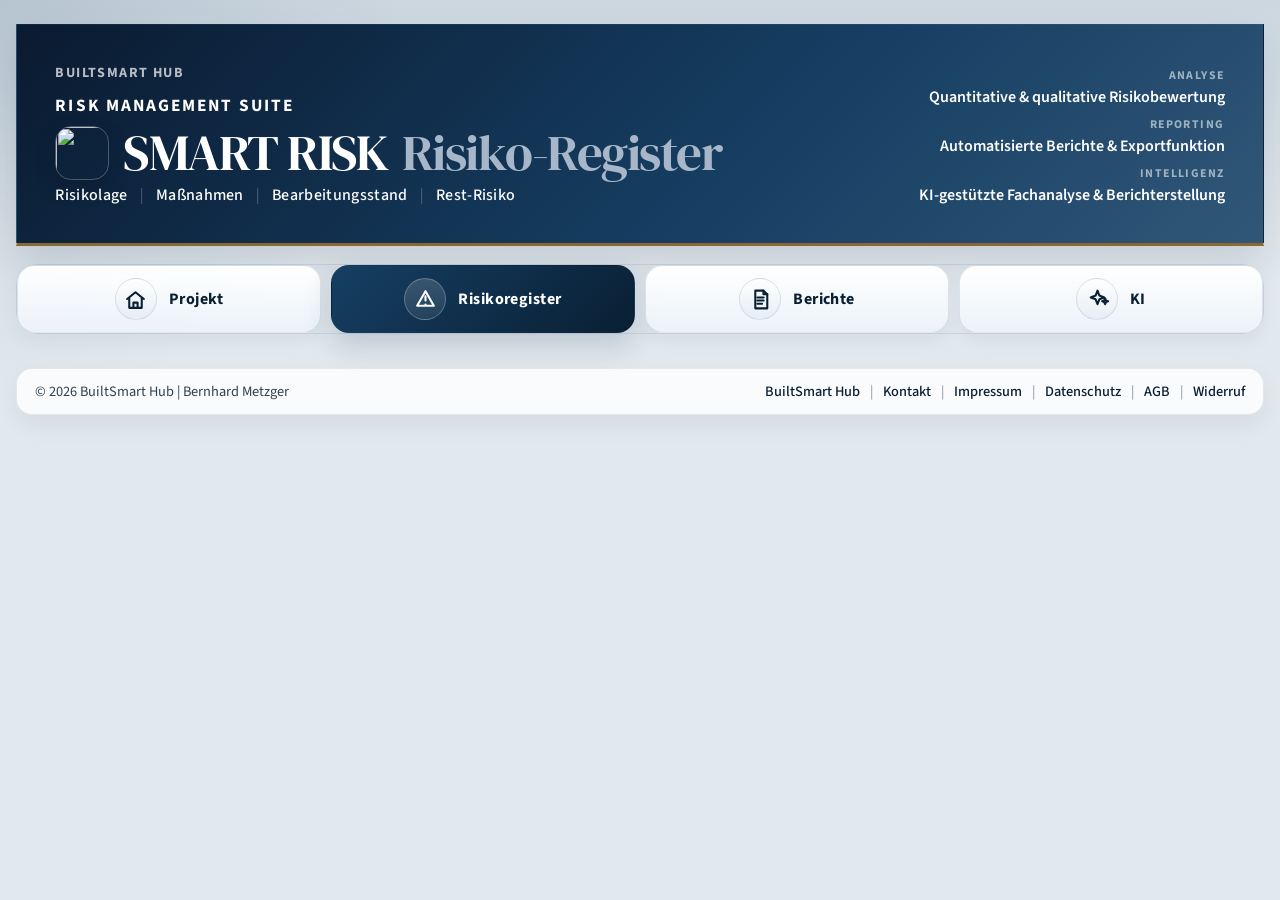
==== commit 5b75b4c3: "Tighten header subtitle labels" ====
--- a/app/index.html
+++ b/app/index.html
@@ -149,7 +149,8 @@
     .subtitle .subtitle-sep {
       display:inline-block;
       margin:0 12px;
-      color:rgba(255,255,255,0.58);
+      color:rgba(255,255,255,0.42);
+      font-weight:300;
     }
 
     .header-left {
@@ -220,8 +221,8 @@
       line-height:1.18;
       font-family:'Source Sans 3',sans-serif;
       text-align:right;
-      max-width:none;
-      white-space:nowrap;
+      max-width:320px;
+      white-space:normal;
     }
 
     main {
@@ -2299,8 +2300,8 @@
 
     .report-process-step.optional {
       background:
-        radial-gradient(circle at top right, rgba(22,63,99,0.06), transparent 42%),
-        linear-gradient(180deg, #fbfdff, #f2f7fb);
+        radial-gradient(circle at top right, rgba(120,130,140,0.08), transparent 42%),
+        linear-gradient(180deg, #fbfbfc, #eef1f4);
       border-style:dashed;
     }
 
@@ -2311,9 +2312,9 @@
       align-items:start;
       padding:10px 12px;
       border-radius:12px;
-      background:rgba(255,255,255,0.9);
-      border:1px solid rgba(22,63,99,0.08);
-      box-shadow:inset 0 1px 0 rgba(255,255,255,0.65);
+      background:linear-gradient(180deg, #fbfbfc, #eef1f4);
+      border:1px solid rgba(120,130,140,0.18);
+      box-shadow:inset 0 1px 0 rgba(255,255,255,0.72);
     }
 
     .report-process-step-number {
@@ -2323,8 +2324,8 @@
       min-width:26px;
       height:26px;
       border-radius:999px;
-      background:rgba(22,63,99,0.12);
-      color:var(--brand-dark);
+      background:rgba(120,130,140,0.16);
+      color:var(--muted);
       font-size:0.86rem;
       font-weight:800;
       line-height:1;
@@ -2342,8 +2343,8 @@
       margin-right:8px;
       padding:2px 8px;
       border-radius:999px;
-      background:rgba(22,63,99,0.1);
-      color:var(--brand-dark);
+      background:rgba(120,130,140,0.16);
+      color:var(--muted);
       font-size:0.76rem;
       font-weight:800;
       letter-spacing:0.02em;
@@ -2366,8 +2367,8 @@
       align-items:start;
       padding:10px 12px;
       border-radius:12px;
-      background:rgba(255,255,255,0.84);
-      border:1px dashed rgba(22,63,99,0.18);
+      background:linear-gradient(180deg, #fafafb, #edf0f3);
+      border:1px dashed rgba(120,130,140,0.22);
       color:var(--muted-text);
       font-family:inherit;
       font-size:0.94rem;
@@ -2382,8 +2383,8 @@
       min-width:26px;
       height:26px;
       border-radius:999px;
-      background:rgba(22,63,99,0.12);
-      color:var(--brand-dark);
+      background:rgba(120,130,140,0.16);
+      color:var(--muted);
       font-size:0.9rem;
       font-weight:800;
       line-height:1;
@@ -3745,6 +3746,27 @@
       color:var(--muted);
       font-size:0.8rem;
       line-height:1.6;
+    }
+
+    .report-draft-stand-note {
+      white-space:nowrap;
+      overflow:visible;
+      text-overflow:clip;
+      margin-bottom:4px;
+      line-height:1.2;
+      font-size:0.76rem;
+    }
+
+    .report-draft-main-title {
+      margin:0 0 6px;
+      color:var(--brand-dark);
+      font-size:clamp(1.75rem, 2.4vw, 2.45rem);
+      font-weight:900;
+      line-height:1.02;
+      letter-spacing:-0.02em;
+      white-space:nowrap;
+      overflow:hidden;
+      text-overflow:ellipsis;
     }
 
     .storage-status {
@@ -12161,20 +12183,20 @@
         <p class="kicker">BuiltSmart Hub</p>
         <p class="suite-line">RISK MANAGEMENT SUITE</p>
         <h1><img class="header-brand-icon" src="./assets/risk-register-icon.png" alt="" aria-hidden="true">SMART RISK <span class="brand-smart">Risiko-Register</span></h1>
-        <p class="subtitle"><span>Risikostände</span><span class="subtitle-sep">|</span><span>Maßnahmen</span><span class="subtitle-sep">|</span><span>Status</span><span class="subtitle-sep">|</span><span>Restgefahr</span></p>
+        <p class="subtitle"><span>Risikolage</span><span class="subtitle-sep">|</span><span>Maßnahmen</span><span class="subtitle-sep">|</span><span>Bearbeitungsstand</span><span class="subtitle-sep">|</span><span>Rest-Risiko</span></p>
       </div>
       <div class="topbar-summary header-right">
         <div class="summary-stat">
-          <span>Fachmodul</span>
-          <strong>1 integriertes Fachmodul</strong>
+          <span>ANALYSE</span>
+          <strong>Quantitative &amp; qualitative Risikobewertung</strong>
         </div>
         <div class="summary-stat">
-          <span>Datenbasis</span>
-          <strong>Eine gemeinsame Risikodatei</strong>
+          <span>REPORTING</span>
+          <strong>Automatisierte Berichte &amp; Exportfunktion</strong>
         </div>
         <div class="summary-stat">
-          <span>Bereitstellung</span>
-          <strong>Browserbasiert, lokal und direkt einsetzbar</strong>
+          <span>INTELLIGENZ</span>
+          <strong>KI-gestützte Fachanalyse &amp; Berichterstellung</strong>
         </div>
       </div>
     </header>
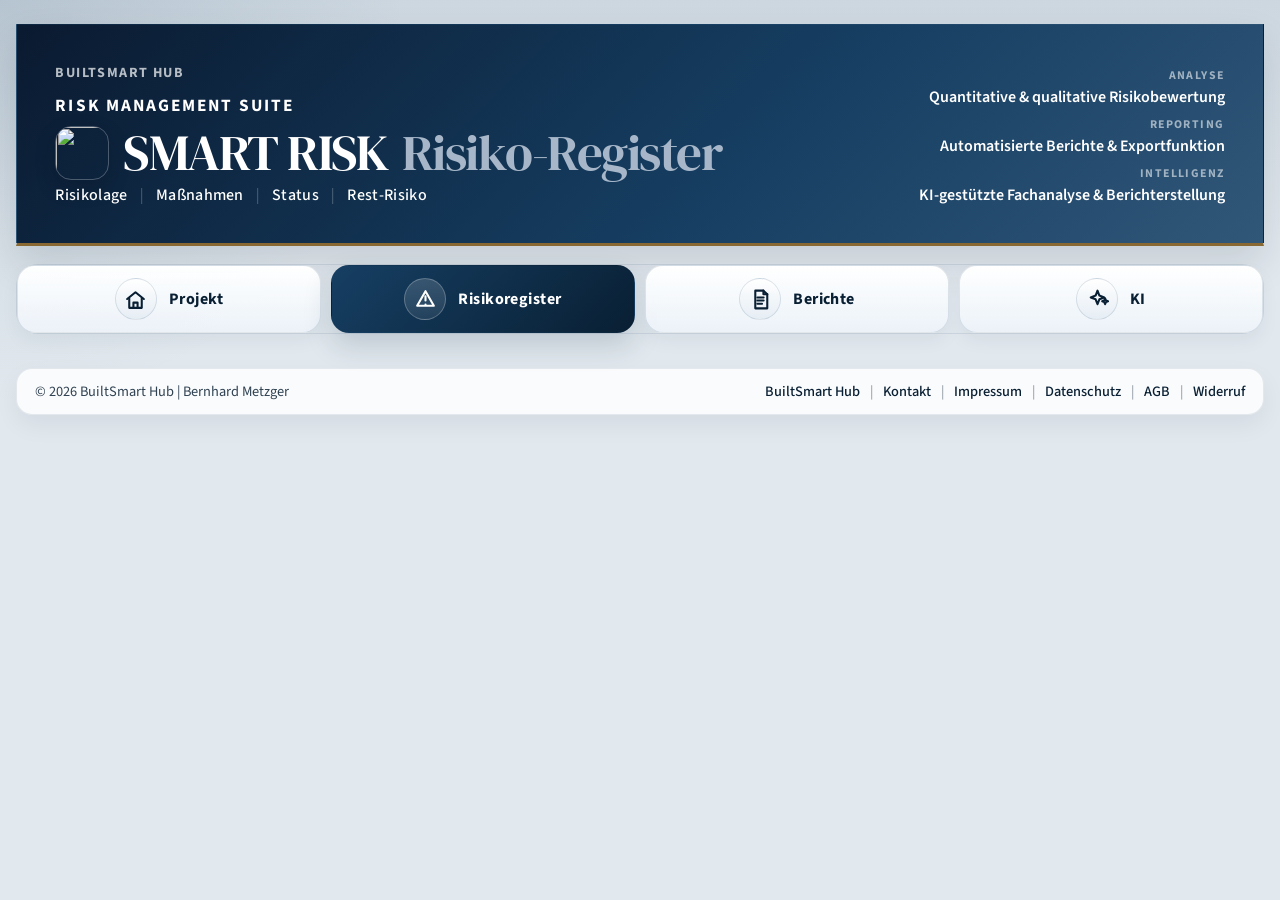
==== commit dd94e953: "Revert header subtitle to status" ====
--- a/app/index.html
+++ b/app/index.html
@@ -12183,7 +12183,7 @@
         <p class="kicker">BuiltSmart Hub</p>
         <p class="suite-line">RISK MANAGEMENT SUITE</p>
         <h1><img class="header-brand-icon" src="./assets/risk-register-icon.png" alt="" aria-hidden="true">SMART RISK <span class="brand-smart">Risiko-Register</span></h1>
-        <p class="subtitle"><span>Risikolage</span><span class="subtitle-sep">|</span><span>Maßnahmen</span><span class="subtitle-sep">|</span><span>Bearbeitungsstand</span><span class="subtitle-sep">|</span><span>Rest-Risiko</span></p>
+        <p class="subtitle"><span>Risikolage</span><span class="subtitle-sep">|</span><span>Maßnahmen</span><span class="subtitle-sep">|</span><span>Status</span><span class="subtitle-sep">|</span><span>Rest-Risiko</span></p>
       </div>
       <div class="topbar-summary header-right">
         <div class="summary-stat">
